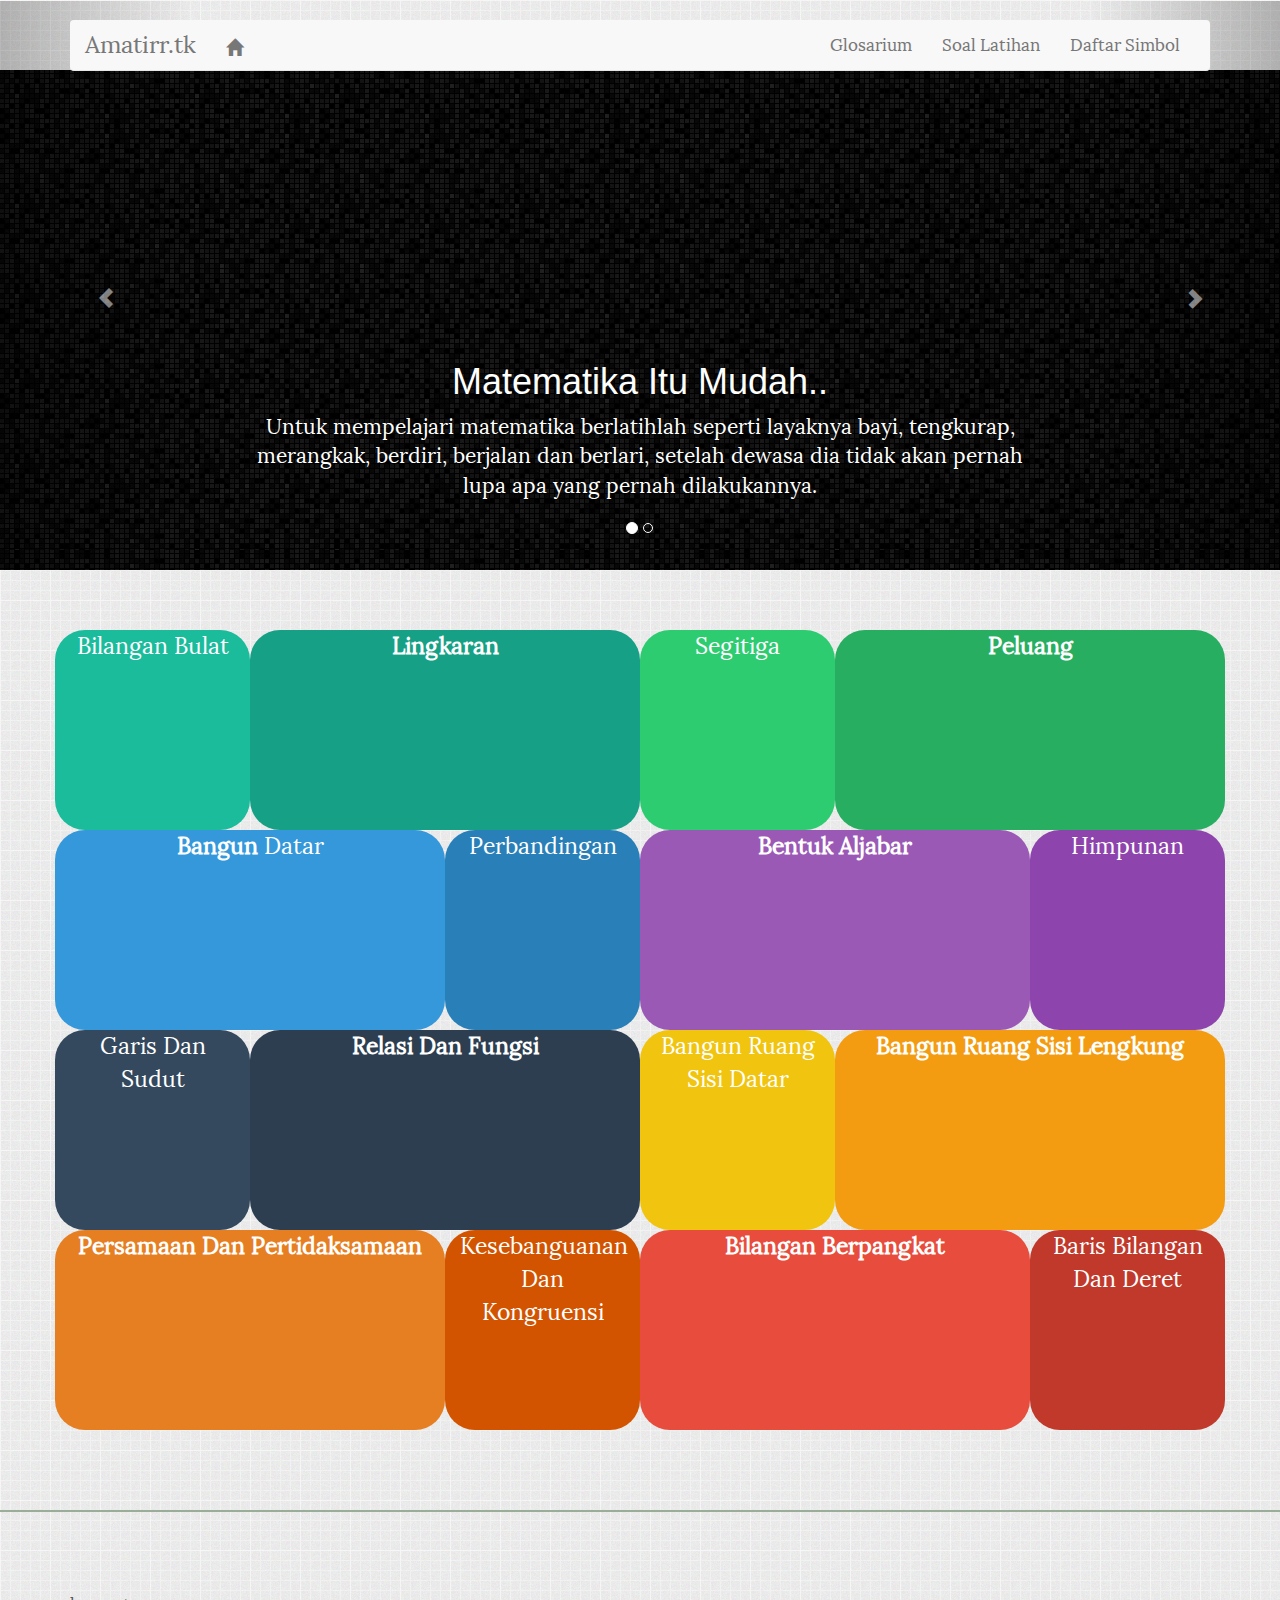
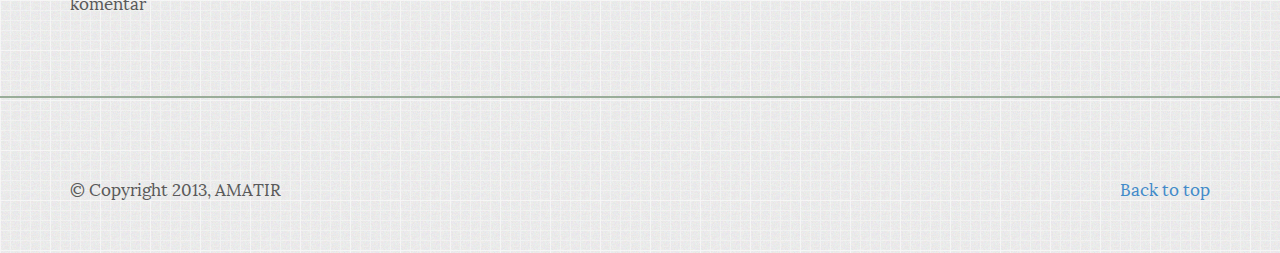
==== index.html @ fffa6df1 "soal lengkung" ====
<!DOCTYPE HTML>
<html lang="en-US">
<head>
	<meta charset="UTF-8">
	<meta name="viewport" content="width=device-width, initial-scale=1.0">
	<meta name="viewport" content="width=device-width, initial-scale=1.0, maximum-scale=1.0, user-scalable=no">
	<meta name="google-site-verification" content="YG-kagsf5psFolLyFMW1-LeqrYVRWM1gwbFWE7Mj1lM" />
	<title>Selamat Datang di Web Kami...</title>
	<link rel="stylesheet" href="css/bootstrap.css" />
	<link rel="stylesheet" href="css/font.css" />
	<link rel="stylesheet" href="css/style.css" />
	<link rel="stylesheet" href="css/carousel.css" />
	<link rel="stylesheet" href="css/ukuran.css" />
</head>
<body>
	<div class="navbar-wrapper">
      <div class="container">
        <div class="navbar navbar-default navbar-static-top">
          <div class="container">
            <div class="navbar-header">
              <button type="button" class="navbar-toggle" data-toggle="collapse" data-target=".navbar-collapse">
                <span class="icon-bar"></span>
                <span class="icon-bar"></span>
                <span class="icon-bar"></span>
              </button>
              <a class="navbar-brand" href="index.html">Amatirr.tk</a>
            </div>
            <div class="navbar-collapse collapse">
              <ul class="nav navbar-nav">
                <li><a href="index.html" class="glyphicon glyphicon-home"></a></li>
			  </ul>
			  <ul class="nav navbar-nav navbar-right">
				<li><a href="glosarium.html" id="glosarium">Glosarium</a></li>
				<li><a href="" id="soal">Soal Latihan</a></li>
				<li><a href="daftar-simbol.html" id="daftar">Daftar Simbol</a></li>
			  </ul>
            </div>
          </div>
        </div>
      </div>
    </div>
	
	<div id="myCarousel" class="carousel slide">
      <!-- Indicators -->
      <ol class="carousel-indicators">
        <li data-target="#myCarousel" data-slide-to="0" class="active"></li>
        <li data-target="#myCarousel" data-slide-to="1"></li>
      </ol>
      <div class="carousel-inner">
        <div class="item active">
          <div class="container">
            <div class="carousel-caption">
              <h1>Matematika Itu Mudah..</h1>
              <p>Untuk mempelajari matematika berlatihlah seperti layaknya bayi, tengkurap, merangkak, berdiri, berjalan dan berlari, setelah dewasa dia tidak akan pernah lupa apa yang pernah dilakukannya.</p>
            </div>
          </div>
        </div>
        <div class="item">
          <div class="container">
            <div class="carousel-caption">
              <h1>Tentang Kami..</h1>
              <p>Kami adalah seseorang yang bisa disebut sebagai pemuda yang rajin belajar dan selalu ingin mengetahui hal hal yang baru. :D</p>  
            </div>
          </div>
        </div>
      </div>
      <a class="left carousel-control" href="#myCarousel" data-slide="prev"><span class="glyphicon glyphicon-chevron-left"></span></a>
      <a class="right carousel-control" href="#myCarousel" data-slide="next"><span class="glyphicon glyphicon-chevron-right"></span></a>
    </div>
	
	<div class="container">
		<div class="row">
			<a class="fonta" data-toggle="modal" href="#onemodal"><div class="col-md-2 ukuran borderhov" id="satu"><p class="semb">Bilangan Bulat</p></div></a>
			
			<a class="fonta" href="" data-toggle="modal" data-target="#twomodal"><div class="col-md-4 ukuran borderhov" id="dua" class="borderhov"><p class="semb"><strong>Lingkaran</strong></p></div></a>
			<a class="fonta" href=""  data-toggle="modal" data-target="#threemodal"><div class="col-md-2 ukuran borderhov" id="tiga" class="borderhov"><p class="semb">Segitiga</p></div></a>
			<a class="fonta" href=""  data-toggle="modal" data-target="#fourmodal"><div class="col-md-4 ukuran borderhov" id="empat" class="borderhov"><p class="semb"><strong>Peluang</strong></p></div></a>
			<a class="fonta" href=""  data-toggle="modal" data-target="#fivemodal"><div class="col-md-4 ukuran borderhov" id="lima" class="borderhov"><p class="semb"><strong>Bangun</strong> Datar</p></div></a>
			<a class="fonta" href=""  data-toggle="modal" data-target="#sixmodal"><div class="col-md-2 ukuran borderhov" id="enam" class="borderhov"><p class="semb">Perbandingan</p></div></a>
			<a class="fonta" href=""  data-toggle="modal" data-target="#sevenmodal"><div class="col-md-4 ukuran borderhov" id="tujuh" class="borderhov"><p class="semb"><strong>Bentuk Aljabar</strong></p></div></a>
			<a class="fonta" href=""  data-toggle="modal" data-target="#eightmodal"><div class="col-md-2 ukuran borderhov" id="lapan" class="borderhov"><p class="semb">Himpunan</p></div></a>
			<a class="fonta" href=""  data-toggle="modal" data-target="#ninemodal"><div class="col-md-2 ukuran borderhov" id="sem" class="borderhov"><p class="semb">Garis Dan Sudut</p></div></a>
			<a class="fonta" href=""  data-toggle="modal" data-target="#tenmodal"><div class="col-md-4 ukuran borderhov" id="sep" class="borderhov"><p class="semb"><strong>Relasi Dan Fungsi</strong></p></div></a>
			<a class="fonta" href=""  data-toggle="modal" data-target="#elevenmodal"><div class="col-md-2 ukuran borderhov" id="sebelas" class="borderhov"><p class="semb">Bangun Ruang Sisi Datar</p></div></a>
			<a class="fonta" href=""  data-toggle="modal" data-target="#twelvemodal"><div class="col-md-4 ukuran borderhov" id="duabelas" class="borderhov"><p class="semb"><strong>Bangun Ruang Sisi Lengkung</strong></p></div></a>
			<a class="fonta" href=""  data-toggle="modal" data-target="#thirteenmodal"><div class="col-md-4 ukuran borderhov" id="tigabelas" class="borderhov"><p class="semb"><strong>Persamaan Dan Pertidaksamaan</strong></p></div></a>
			<a class="fonta" href=""  data-toggle="modal" data-target="#fourteenmodal"><div class="col-md-2 ukuran borderhov" id="empatbelas" class="borderhov"><p class="semb">Kesebanguanan Dan Kongruensi</p></div></a>
			<a class="fonta" href=""  data-toggle="modal" data-target="#fivteenmodal"><div class="col-md-4 ukuran borderhov" id="limabelas" class="borderhov"><p class="semb"><strong>Bilangan Berpangkat</strong></p></div></a>
			<a class="fonta" href=""  data-toggle="modal" data-target="#sixteenmodal"><div class="col-md-2 ukuran borderhov" id="enambelas" class="borderhov"><p class="semb">Baris Bilangan Dan Deret</p></div></a>
		</div>
	</div>
	<div class="container">
		<!-- Bilangan Bulat -->
		  <div class="modal fade in" id="onemodal">
			<div class="modal-dialog wide-modal">
			  <div class="modal-content">
				<div class="modal-header satu">
				  <button type="button" class="close" data-dismiss="modal" aria-hidden="true">&times;</button>
				  <h4 class="modal-title">Bilangan Bulat</h4>
				</div>
				<div class="modal-body">
					<div class="container">
					<div class="col-md-3 sidebar-offcanvas" id="sidebar" role="navigation">
					  <div class="well sidebar-nav">
						<ul class="nav">
						  <li><a href="#bulpos">Bilangan Positif & Negatif</a></li>
						  <li><a href="#banbul">Membandingkan & Mengurutkan Bilangan Bulat</a></li>
						  <li><a href="#opbilbul">Operasi Bilangan Bulat</a></li>
                          <li><a href="#operasihitung">Sifat Operasi Hitung Bilangan Bulat</a></li>
						  <li><a href="#soalbilbul">Soal Latihan</a></li>
						</ul>
					  </div><!--/.well -->
					  <a href="https://www.dropbox.com/s/ex2ocvtsnuq376j/MTK.%20KLS%207%20BAB%201.%20BILANGAN%20BULAT.pdf"><button class="punch">Download E-Book</button></a>
					</div>
					
					<div class="col-md-9">
						<div id="whywhy">
							<h2 id="bulpos">Bilangan Positif Dan Bilangan Negatif</h2>
							<br />
							<p>Garis bilangan himpunan bilangan bulat digambarkan
							seperti berikut.</p>
							<img src="pictmodul/mistar-bilangan.jpg" alt="kotak" style="width: 500px;" />
							<br />
							<h2 id="banbul">Membandingkan dan Mengurutkan Bilangan Bulat</h2>
							<p>Perhatikan 3 dan -3 pada garis bilangan berikut.</p>
							<img src="pictmodul/bilbuldua.png" alt="bi kedua" />
							<p>Berapa satuankah jarak dari 0 ke 3? Berapa
							satuankah jarak dari 0 ke -3? Dua bilangan
							disebut berlawananapabila berjarak sama dari
							0 pada garis bilangan, tetapi arahnya
							berlawanan. Bilangan apalagi yang saling
							berlawanan?</p>
							<p>Perhatikan 3 dan 5. Bilangan mana yang berjarak lebih
							panjang dari titik 0? Bilangan mana yang berjarak lebih pendek?
							Bilangan apalagi yang berjarak lebih pendek dari jarak 5?
							Bilangan apa yang berjarak lebih panjang dari jarak 3?
							Pada suatu garis bilangan, bilangan yang terletak di sebelah
							kiri selalu kurangdari bilangan yang terletak di sebelah kanannya.
							Karena 3 di sebelah kiri 5, 3 kurang dari 5, dilambangkan
							dengan 3 < 5. Atau, karena 5 di sebelah kanan 3, 5 lebih dari 3,
							dilambangkan 5 > 3.</p>
							<br />
							<div class="alert alert-info" style="color:#000";>
								<h4>Pada garis Bilangan</h4>
								<ol>
									<li>Semakin ke kanan, nilai bilangan semakin besar.</li>
									<li>Semakin ke kiri, nilai bilangan semakin kecil nilai.</li>
								</ol>
							</div>
							<br />
							<h2 id="opbilbul">Operasi pada Bilangan Bulat</h2>
							<h3>Penjumlahan</h3>
							<p>Misalkan, tim sepak bola kelasmu bulan lalu
							kemasukan 5 gol. Bulan ini karena kurang
							kerjasama, tim kelasmu juga kemasukan 3 gol.
							Suatu model yang disebut keping aljabar
							dapat digunakan untuk memperagakan situasi
							di atas.</p>
							<p>Misalkan satu keping yang berwarna biru
							mewa ki li - 1. Situasi diats dapat
							diperagakan sebagai berikut.</p>
							<img src="pictmodul/kotak.jpg" alt="kotak" />
							<p>&nbsp;&nbsp;&nbsp;&nbsp;&nbsp;&nbsp;&nbsp;&nbsp;-5&nbsp;&nbsp;&nbsp;&nbsp;&nbsp;&nbsp;&nbsp;&nbsp;&nbsp;&nbsp;&nbsp;+&nbsp;&nbsp;&nbsp;&nbsp;&nbsp;&nbsp;&nbsp;&nbsp;&nbsp;&nbsp;&nbsp;&nbsp;&nbsp;&nbsp;&nbsp;&nbsp;-3&nbsp;&nbsp;&nbsp;&nbsp;&nbsp;&nbsp;&nbsp;&nbsp;&nbsp;&nbsp;&nbsp;&nbsp;&nbsp;&nbsp;= &nbsp;&nbsp;&nbsp;&nbsp;&nbsp;8</p>
							<h3>Pengurangan</h3>
							<p>Di sebuah rumah makan terdapat dua buah lemari es.
							Lemari es pertama suhunya adalah 5<sup>0</sup>
							C, sedangkan lemari es
							kedua suhunya 2<sup>0</sup>
							C. Berapa derajatkah selisih suhu kedua
							lemari es?</p>
							<p>Model atau keping aljabar yang telah digunakan untuk
							penjumlahan digunakan juga untuk pengurangan.</p>
							<img src="pictmodul/bilkurang.jpg" alt="pengurangan" />
							<p>Jadi, 5 – 2 = 3. Artinya beda suhu kedua lemari es adalah
							3<sup>0</sup>
							C. Periksa 5 + (-2) menggunakan garis bilangan dan keping
							aljabar . Banding hasilnya dengan hasil dari 5 - 2.</p>
							<h3>Perkalian dan Pembagian</h3>
							<p>Misa l seor ang penyelam mutiara menyelam dengan
							kecepatan 2 m per detik menuju dasar laut selama 3 detik.
							Posisi penyelam tersebut dapat ditunjukkan dengan garis
							bilangan vertikal.</p>
							<p>&nbsp;&nbsp;&nbsp;&nbsp;&nbsp;&nbsp;a. Dimanakah posisi penyelam setelah 3 detik?</p>
							<p>&nbsp;&nbsp;&nbsp;&nbsp;&nbsp;&nbsp;b. Bilangan bulat manakah yang melambangkan posisi si
							penyelam?</p>
							<table class="table">
								<thead>
									<tr>
										<td class="inway">Perkalian
										bilangan
										bulat</td>
										<td class="dangerss">Hasil perkalian dua bilangan bulat <strong>bertanda sama</strong>
										adalah bilangan bulat positif.
										Hasil perkalian bilangan bulat <strong>berbeda tanda</strong>
										adalah
										bilangan bulat negatif.
										Hasil kali sembarang bilangan bulat dengan nol
										adalah nol.</td>
									</tr>
								</thead>
							</table>
							<table class="table">
								<thead>
									<tr>
										<td class="inform">Pembagian
										Bilangan
										Bulat</td>
										<td class="inway">Hasil perkalian dua bilangan bulat <strong>bertanda sama</strong>
										Hasil pembagian dua bilangan bulat <strong>bertanda sama</strong>
										adalah bertanda positif
										Hasil pembagian dua bilangan bulat <strong>berbeda tanda</strong>
										adalah bertanda negatif.td>
									</tr>
								</thead>
							</table>
                            <h2 id="operasihitung">Sifat Operasi Hitung Bilangan Bulat</h2>
                            <a href="http://www.blogger.com/blogger.g?blogID=7937344352095861785" name="Sifat_komutatif"></a> <span class="mw-headline"> <b>Sifat komutatif</b><br />  </span><br />
                            Sifat komutatif (pertukaran) pada penjumlahan dan perkalian.<br />
                            a + b = b + a<br />
                            a x b = b x a, berlaku untuk semua bilangan bulat 
                            <br />
                            <br />
                            Contoh:<br />
                            1) 2 + 4 = 4 + 2 = 6<br />
                            2) 3 + 5 = 5 + 3 = 8<br />
                            3) 4 x 2 = 2 x 4 = 8<br />
                            4) 3 x 2 = 2 x 3 = 6<br />
                            <br />
                            <a href="http://www.blogger.com/blogger.g?blogID=7937344352095861785" name="Sifat_asosiatif"></a> <span class="mw-headline"> <b>&nbsp;</b></span><br />
                            <span class="mw-headline"><b>Sifat asosiatif</b><br />  </span><br />
                            Sifat asosiatif (pengelompokan) pada penjumlahan dan perkalian.<br />
                            (a + b) + c = a + (b+c)<br />
                            (a x b) x c = a x (bxc), berlaku untuk semua bilangan bulat 
                            <br />
                            Contoh:<br />
                            1) (2+4) + 6 = 2 + (4+6) = 12<br />
                            2) (3+6) + 7 = 3 + (6+7) = 16<br />
                            3) (3x2) x 4 = 3 x (2x4) = 24<br />
                            4) (3x5) x 2 = 3 x (5x2) = 30<br />
                            <br />
                            <a href="http://www.blogger.com/blogger.g?blogID=7937344352095861785" name="Sifat_distributif_.28penyebaran.29"></a> <span class="mw-headline"> <b>&nbsp;</b></span><br />
                            <span class="mw-headline"><b>Sifat distributif (penyebaran)</b><br />  </span><br />
                            a x (b + c) = (a x b) + (a x c), yang berlaku untuk semua bilangan bulat. 
                            <br />
                            Contoh<br />
                            1) 4 x (5 + 2) = (4 x 5) + (4 x 2) = 28<br />
                            2) 5 x (7 + 3) = (5 x 7) + (5 x 3) = 50<br />
                            <br />
                            <a href="http://www.blogger.com/blogger.g?blogID=7937344352095861785" name="Operasi_Campuran"></a> <span class="mw-headline">&nbsp;</span><br />
                            <span class="mw-headline"><b>Operasi Campuran</b><br />  </span><br />
                            Aturan dalam mengerjakan operasi campuran adalah sebagai berikut.<br />
                            1 .Operasi dalam tanda kurung dikerjakan terlebih dahulu.<br />
                            2. Perkalian dan pembagian adalah setara, yang ditemui terlebih dahulu dikerjakan terlebih dahulu.<br />
                            3. Penjumlahan dan pengurangan adalah setara, yang ditemui terlebih dahulu dikerjakan terlebih dahulu.<br />
                            4. Perkalian atau pembagian dikerjakan lebih dahulu daripada penjumlahan atau<br />
                            &nbsp;&nbsp;&nbsp; pengurangan. 
                            <br />
                            <br />
                            Contoh<br />
                            1. a. 20 + 30 &#8211; 12 = 50 &#8211; 12 = 38<br />
                            &nbsp;&nbsp;&nbsp; b. 40 &#8211; 10 - 5 = 30 &#8211; 5 = 25<br />
                            &nbsp;&nbsp;&nbsp; c. 40 - (10 - 5) = 40 &#8211; 5 = 35&nbsp; 
                            <br />
                            <br />
                            2. a. 600&nbsp;: 2O&nbsp;: 5 = 30&nbsp;: 5 = 6 <br />
                            &nbsp;&nbsp;&nbsp; b. 600&nbsp;: (20&nbsp;: 5) = 600&nbsp;: 4 = 150<br />
                            &nbsp;&nbsp;&nbsp; c. 5 x 8&nbsp;: 4 = 40&nbsp;: 4 = 10 
                            <br />
                            <br />
                            3. a. 5 x (8 + 4) = 5 x 12 = 60<br />
                            &nbsp;&nbsp;&nbsp; b. 5 x 8 -4 = 40 &#8211; 4 = 36<br />
                            &nbsp;&nbsp;&nbsp; c. 5 x (8 &#8211; 4) = 5 x 4 = 20 
                            <br />
                            &nbsp; <br />
							<script language="javascript">
function hasil()
{
	var jlh=0;
	
	if(document.getElementById("a").checked==true){
	jlh++;}
	
	if(document.getElementById("b").checked==true){
	jlh++;}
	
	if(document.getElementById("c").checked==true){
	jlh++;}
	
	if(document.getElementById("d").checked==true){
	jlh++;}
	
	if(document.getElementById("e").checked==true){
	jlh++;}
	
	return document.chek.skor.value=jlh;
}	
</script>
<div class="soal">
						<form name="chek" method="post">
		<div>
			<h3 id="soalbilbul">Soal Latihan</h3>
			<pre>
			<h4>1. Hasil dari 128:(-8) = ...
	<input type="radio" name="satu" value="d" >14      </input> <input type="radio" name="satu" id="a">-14</input>
	<input type="radio" name="satu" value="b">12      </input> <input type="radio" name="satu" value="d">-12</input>
			
			<br>2. Hasil dari -72:(-6) = ...
	<input type="radio" name="dua" value="a">8      </input> <input type="radio" name="dua" value="c">-11</input>
	<input type="radio" name="dua" value="b">9      </input> <input type="radio" name="dua" id="b">12</input>
			
			<br>3. Tentukan Nilai m dari  m x (-7) = ...
	<input type="radio" name="tiga" value="a">12      </input> <input type="radio" name="tiga" value="c">-12</input>
	<input type="radio" name="tiga" value="b">13      </input> <input type="radio" name="tiga" id="c">-13</input>
			
			<br>4. jika a=3,b=-2, dan c=4
			<br>   Tentukan Nilai dari (b+c)/a = ...
	<input type="radio" name="empat" id="d">2/3      </input> <input type="radio" name="empat" value="c">1/2</input>
	<input type="radio" name="empat" value="b">4/3      </input> <input type="radio" name="empat" value="d">-2/3</input>
			
			<br>5. berdasarkan soal nomor 4
			<br>   Tentukan Nilai dari (b-c+a)/a = ...
	<input type="radio" name="lima" value="a">1       </input> <input type="radio" name="lima" value="c">2</input>
	<input type="radio" name="lima" id="e">-1      </input> <input type="radio" name="lima" value="d">-2</input>
			</h4>
			</pre>
			<input type="button" onClick="hasil()"  value="Check">  <input type="reset" value="reset">
			Score : <input type="text" disabled name="skor" size="3" >
		</div>
	</form>
						</div>
						
						</div>
						<div class="komen">
							<hr class="featurette-divider garis">
							<fb:comments-count href=http://amatirr.tk/#bilanganbulat></fb:comments-count> komentar 
							<div class="fb-comments" data-href="http://amatirr.tk/#bilanganbulat" data-width="650" data-numposts="10" data-colorscheme="light"></div>
							<hr class="featurette-divider garis">
						</div>
					</div>
				 </div>
				</div>
				<div class="modal-footer">
				  <a href="#" class="btn btn-danger" data-dismiss="modal">Close</a>
				</div>
			  </div><!-- /.modal-content -->
			</div><!-- /.modal-dialog -->
		  </div><!-- /.modal -->

		<!--Lingkaran-->
		  <div class="modal fade in" id="twomodal">
			<div class="modal-dialog wide-modal">
			  <div class="modal-content">
				<div class="modal-header dua">
				  <button type="button" class="close" data-dismiss="modal" aria-hidden="true">&times;</button>
				  <h4 class="modal-title">Lingkaran</h4>
				</div>
				<div class="modal-body">
				  <div class="container">
					<div class="col-md-3 sidebar-offcanvas" id="sidebar" role="navigation">
					  <div class="well sidebar-nav">
						<ul class="nav">
						  <li><a href="#unsurling">Unsur-unsur Lingkaran</a></li>
						  <li><a href="#kelling">Keliling Lingkaran</a></li>
						  <li><a href="#luasling">Luas Lingkaran</a></li>
							<li><a href="#soalling">Soal Latihan</a></li>
						</ul>
					  </div><!--/.well -->
					  <a href="https://www.dropbox.com/s/s9pqg4ml2j58fno/MTK.%20KLS%208%20BAB%206.%20LINGKARAN.pdf"><button class="punch">Download E-Book</button></a>
					</div>
					
					<div class="col-md-9">
						<div id="whywhy">
							<h2 id="unsurling">Unsur-unsur Lingakaran</h2>
							<table class="table">
								<tbody>
									<tr class="inform">
										<td><img src="pictmodul/lingk1.png" alt="lingkaran1" /></td>
										<td>Jika kamu
										berjalan searah putaran jarum jam dari titik
										A menelusuri lingkaran dan kembali ke titik
										A, maka panjang lintasan yang dilalui itu
										dinamakan <strong>keliling lingkaran (K).</strong></td>
									</tr>
									<tr class="inway">
										<td><img src="pictmodul/lingk2.png" alt="lingkaran2" /></td>
										<td><p><strong>Sudut
										pusat</strong> adalah sudut di dalam lingkaran yang
										titik sudutnya adalah titik pusat lingkaran.
										∠APB adalah sudut pusat lingkaran. Gambar
										lah sudut pusat yang lain. Ada berapa sudut
										pusat yang dapat kamu gambar?</p>
										<p>ABadalah <strong>tali busur lingkaran.</strong> Gambarlah
										tali busur yang lain. Ada berapa tali busur
										yang dapat kamu buat? Sebutkan dengan
										kata-katamu sendiri pengertian tali busur!</p>
										</td>
									</tr>
									<tr class="warn">
										<td><img src="pictmodul/lingk3.png" alt="" /></td>
										<td>Garis lengkung ADC disebut <strong>busur panjang</strong>
										atau <strong>busur besar</strong> dan ditulis ADC. Apakah
										ciri suatu busur panjang? Sedangkan garis
										lengkung ABC disebut <strong>busur pendek</strong> atau
										<strong>busur kecil</strong> dan ditulis ABC atau AC saja.
										Apakah ciri suatu busur pendek? Tulislah
										dua busur panjang dan dua busur pendek
										yang lain.
										Selanjutnya jika disebut <strong>busur</strong> AC maka yang
										dimaksud adalah busur pendek AC.</td>
									</tr>
									<tr class="dangerss">
										<td><img src="pictmodul/lingk4.png" alt="lingkaran4" /></td>
										<td>Jika ABdiameter lingkaran maka AB disebut
										busur setengah lingkaran. Ada berapa busur
										setengah lingkaran yang dapat kamu buat?
										Coba gambar busur setengah lingkaran yang
										lain.</td>
									</tr>
								</tbody>
							</table>
							<br /><br />
							<h2 id="kelling">Keliling Lingkaran</h2>
							<p style="border: 1px solid blue; padding: 10px;"><strong>Dengan kata-kata:</strong> Keliling sebuah lingkaran sama dengan &pi; dikalikan dengan diamter lingkaran atau 2&pi; dikalikan dengan jari-jari lingkaran. <br />
							<strong>Secara simbolik: </strong> Jika suatu lingkaran berjari-jari r, dan diamter lingkaran <em>d</em>, maka keliling lingkarn adalah: <strong>K = 2&pi;r = &pi;d</strong>
							</p>
							
							<h2 id="luasling">Luas Lingkaran</h2>
							<p style="border: 1px solid purple; padding: 10px;"><strong>Dengan kata-kata:</strong> Luas sebuah daerah lingkaran
							(yang seterusnya disebut luas lingkaran) sama dengan
							πdikalikan dengan kuadrat dari panjang jari-jari
							lingkaran itu.<br />
							<strong>Secara simbolik:</strong> Jika suatu lingkaran berjari-jari r,
							maka luas lingkaran itu, L = &pi;r<sup>2</sup></p>
								<script language="javascript">
function hasil1()
{
	var jlh=0;
	
	if(document.getElementById("14").checked==true){
	jlh++;}
	
	if(document.getElementById("132").checked==true){
	jlh++;}
	
	if(document.getElementById("154").checked==true){
	jlh++;}
	
	if(document.getElementById("77").checked==true){
	jlh++;}
	
	if(document.getElementById("44").checked==true){
	jlh++;}
	
	return document.chek1.skor1.value=jlh;
}
</script>
<form name="chek1" method="post">
		<div>
			<h3 id="soalling">Soal Latihan</h3>
			<pre>
			<h4>1. Panjang diameter lingkaran yang memiliki jari-jari 7 cm = .. cm
	<input type="radio" name="satu" value="d" >7        </input> <input type="radio" name="satu" id="14">14</input>
	<input type="radio" name="satu" value="b">21      </input> <input type="radio" name="satu" value="d">15</input>
			
			<br>2. tentukan keliling lingkaran yang memiliki r=21 = ... cm
	<input type="radio" name="dua" value="a">130      </input> <input type="radio" name="dua" value="c">108</input>
	<input type="radio" name="dua" value="b">120      </input> <input type="radio" name="dua" id="132">132</input>
			
			<br>3. Tentukan luas lingkaran jika r=7 = ...
	<input type="radio" name="tiga" value="a">151      </input> <input type="radio" name="tiga" value="c">152</input>
	<input type="radio" name="tiga" value="b">153      </input> <input type="radio" name="tiga" id="154">154</input>
			
			<br>4. tentukan luas setengah lingkaran yg memiliki diameter 14 cm = ...
	<input type="radio" name="empat" id="77">77        </input> <input type="radio" name="empat" value="c">28</input>
	<input type="radio" name="empat" value="b">154      </input> <input type="radio" name="empat" value="d">56</input>
			
			<br>5. jika luas lingkaran 154 cm, tentukan keliling lingkaran = ... cm
	<input type="radio" name="lima" value="a">22       </input> <input type="radio" name="lima" value="c">28</input>
	<input type="radio" name="lima" id="44">44       </input> <input type="radio" name="lima" value="d">35</input>
			</h4>
			</pre>
			<input type="button" onClick="hasil1()"  value="Check">  <input type="reset" value="reset">
			Score : <input type="text" disabled name="skor1" size="3">
		</div>
	</form>
						</div>
						<div class="komen">
							<hr class="featurette-divider garis">
							<fb:comments-count href=http://amatirr.tk/#lingkaran></fb:comments-count> komentar 
							<div class="fb-comments" data-href="http://amatirr.tk/#lingkaran" data-width="650" data-numposts="10" data-colorscheme="light"></div>
							<hr class="featurette-divider garis">
						</div>
					</div>
				 </div>
				</div>
				<div class="modal-footer">
				  <a href="#" class="btn btn-danger" data-dismiss="modal">Close</a>
				</div>
			  </div><!-- /.modal-content -->
			</div><!-- /.modal-dialog -->
		  </div><!-- /.modal -->
		  
		<!-- Segitiga -->
		  <div class="modal fade in" id="threemodal">
			<div class="modal-dialog wide-modal">
			  <div class="modal-content">
				<div class="modal-header tiga">
				  <button type="button" class="close" data-dismiss="modal" aria-hidden="true">&times;</button>
				  <h4 class="modal-title">Segitiga</h4>
				</div>
				<div class="modal-body">
				  <div class="container">
					<div class="col-md-3 sidebar-offcanvas" id="sidebar" role="navigation">
					  <div class="well sidebar-nav">
						<ul class="nav">
						  <li><a href="#">Apa itu Segitiga?</a></li>
						  <li><a href="#">Pengertian Segitiga</a></li>
						  <li><a href="#soalseg">Soal Latihan</a></li>
						</ul>
					  </div><!--/.well -->
					  <a href="https://www.dropbox.com/s/yxuthccnqbenuu9/MTK.%20KLS%207%20BAB%209.%20SEGI%20TIGA.pdf"><button class="punch">Download E-Book</button></a>
					</div>
					
					<div class="col-md-9">
						<div id="whywhy">
							<h2>Jenis-Jenis Segitiga</h2>
							<br />
							<div style="border:1px solid #000;border-radius: 5px;">
								<ul>
									<li>Segitiga yang ketiga ukuran sisinya sama panjang disebut <strong><em>Segitiga samasisi.</em></strong></li>
									<li>Segitiga yang dua ukuran sisinya sama panjang disebut <strong><em>segitiga samakaki</em></strong></li>
									<li>Segitiga yang panjang sisi-sisinya tidak sama panjang disebut <strong><em>segitiga sebarang</em></strong></li>
								</ul>
							</div>
							<br />
								<p>Example!</p>
								<img src="pictmodul/segitiga.png" alt="segitiga" />
							<h2>Sudut Luar dan Sudut dalam Suatu Segitiga</h2>
							<p>Pengertian sudut luar segitigaadalah sudut yang dibentuk
							oleh sisi segitiga dan perpanjangan sisi lainnya dalam segitiga
							tersebut. Coba pikirkan apakah yang dimaksud dengan sudut
							dalam suatu segitiga?</p>
							<img src="pictmodul/tigaluar.jpg" alt="segitiga luar dalam" style="width: 500px;" />
							
							<h2>Keliling dan Luas Daerah Segitiga</h2>
							<p>Untuk mencari keliling sebuah segitiga, kamu harus
							mengetahui terlebih dahulu panjang dari ketiga sisi segitiga
							tersebut karena keliling segitiga adalah jumlah panjang ketiga sisi
							yang membentuk segitiga.</p>
							<h2>Melukis Segitiga  Siku-siku</h2>
							<p>Untuk melukis segitiga siku-siku, kamu harus
							ingat sifat-sifat segitiga siku-siku, yaitu salah
							satu sudutnya adalah 90° dan dua sudut yang
							lain lancip. Untuk melukis segitiga siku-siku,
							kamu dapat menggunakan penggaris dan busur
							derajat.</p>
							<h4>Cek Pemahaman</h4>
							<p>Coba gambarlah PQR siku-siku di Q dengan PQ= 6 cm dan
							QR= 8 cm!</p>
							
							<h2>Melukis Garis Sumbu, Garis Bagi, Garis Tinggi, dan Garis Berat</h2>
							<div style="border: 1px solid green">
								<ul>
									<li>
										<p><strong>Garis tinggi</strong> pada suatu sisi dari suatu segitiga adalah garis yang ditarik 
										dari sebuah titik sudut segitiga dan tegaklurus sisi di 
										depannya.</p>
									</li>
									<li>
										<p><strong>Garis bagi suatu sudut dalam</strong>dari suatu segitiga adalah garis yang 
										ditarik dari titik sudut segitiga dan membagi sudut tersebut 
										menjadi dua sama besar. </p>
									</li>
									<li>
										<p><strong>Garis berat  </strong>pada suatu sisi dari suatu segitiga adalah garis yang 
										menghubungkan titik sudut dihadapan sisi itu dengan titik 
										tengah sisi itu.</p>
									</li>
									<li>
										<p><strong>Garis sumbu  </strong>pada suatu sisi dari suatu segitiga adalah garis yang tegak 
										lurus dan melalui titik tengah sisi tersebut. </p>
									</li>
								</ul>
							</div>
							<br />
							<div class="alert alert-info">
								<p>Contoh Penggambarannya!!</p>
							</div>
							<img src="pictmodul/gambarseg.jpg" alt="gambar segitiga" />
							<div class="alert alert-warning">
								<p>Langkah-langkah melukis (mengonstruksi) garis tinggi dari A
								(i), garis bagi dalam sudut B (ii), garis sumbu (iii), dan garis
								berat (iv) dalam gambar (i)–(iv) di di atas sebagai berikut:</p>
							</div>
							<ul style="border: 1px solid red">
								<li><b>Melukis (mengonstruksi) garis tinggi dari A.</b></li>
								<ol>
									<li>Dengan titik A sebagi pusat dan jari-jari lebih besar
										jarak dari A ke , gambar suatu busur yang di dua
										titik D dan E.</li>
									<li>Dengan D sebagai pusat dan jari-jari lebih dari DE,
									gambar suatu busur di bagian atas . Gunakan jari-jari
									yang sama dan E sebagai pusat, gambar busur lain
									yang memotong pada F.</li>
									<li>Gambar tegak lurus terhadap</li>
								</ol>
								<li><b>Melukis (mengonstruksi) garis bagi dalam sudut B.</b></li>
								<ol>
									<li>Untuk membagi sudut ABC, buat suatu busur yang
									memotong sisi-sisi sudut. Sebut titik potong itu D dan
									E.</li>
									<li>Dengan ujung jangka pada D dan dengan membuka
									jangka lebih dari DE, buat suatu busur di bagian dalam
									sudut itu. Ulangi prosedur ini dan usahakan setting sama
									tetapi dengan ujung jangka pada E. Label perpotongan
									dari busur itu titik F.</li>
									<li>Gambar . Maka membagi sudut ABC . Dengan cara
									yang sama, anda dapat melukis (mengonstruksi) garis
									bagi lainnya dalam suatu segitiga ABC.</li>
								</ol>
								<li><b>Melukis (mengonstruksi) 000g aris sumbu pada .</b></li>
								<ol>
									<li>Tempatkan ujung jangka pada B dan buat busur di
									bagian atas dan di bagian bawah .</li>
									<li> Usahakan jari-jari sama, tempatkan ujung jangka pada
									A dan buat busur di bagian atas dan bagian bawah</li>
									<li>Label titik potong busur D dan E. Hubungkan titik D
									dan E di mana? AB yang merupakan garis sumbu pada
									. Dengan cara yang sama, anda dapat melukis
									(mengonstruksi) garis sumbu lainnya dari segitiga ABC.</li>
								</ol>
								<li><b>Melukis (mengonstruksi) garis berat pada .</b></li>
								<ol>
									<li>Buka jangka sedemikian sehingga terbuka lebih dari
									setengah panjang .</li>
									<li>Tempatkan ujung jangka pada B dan buat busur di
									bagian atas dan di bagian bawah .</li>
									<li>Usahakan jari-jari sama, tempatkan ujung jangka pada
									C dan buat busur di bagian atas dan di bagian bawah.</li>
									<li>Label titik potong busur D dan E. Titik Q pada yang
									merupakan titik tengah .</li>
									<li>Hubungkan titik A dengan titik Q, diperoleh yang
									merupakan garis berat dari titik A ke dalam segitiga
									ABC. Dengan cara yang sama, anda dapat melukis
									(mengonstruksi) garis berat lainnya dari segitiga ABC.</li>
								</ol>
							</ul>
							<script language="javascript">
function hasil2()
{
	var jlh=0;
	
	if(document.getElementById("5").checked==true){
	jlh++;}
	
	if(document.getElementById("12").checked==true){
	jlh++;}
	
	if(document.getElementById("6").checked==true){
	jlh++;}
	
	if(document.getElementById("13").checked==true){
	jlh++;}
	
	if(document.getElementById("30").checked==true){
	jlh++;}
	
	return document.chek2.skor2.value=jlh;
}
</script>
							<form name="chek2" method="post">
		<div>
			<h3 id="soalseg">Soal Latihan</h3>
			<pre>
			<h4>1. berapakah panjang sisi miring segitiga jika kedua sisinya memiliki panjang 3cm dan 4cm = .... cm
	<input type="radio" name="satu" value="5" id="5" >5      </input> <input type="radio" name="satu">12</input>
	<input type="radio" name="satu" value="b"        >6      </input> <input type="radio" name="satu" value="d">13</input>
			
			<br>2. tentukan keliling sigitiga phytagoras, jika sisi miring=5cm dan alas 3cm = ... cm
	<input type="radio" name="dua" value="a"         >13      </input> <input type="radio" name="dua" value="c">10</input>
	<input type="radio" name="dua" value="12" id="12">12      </input> <input type="radio" name="dua">22</input>
			
			<br>3. tentukan luas segitiga ABC dik, a=4cm, c=5cm dimana C merupakan sisi miring = ... cm
	<input type="radio" name="tiga" value="a">5      </input> <input type="radio" name="tiga" value="c">7</input>
	<input type="radio" name="tiga" id="6"   >6      </input> <input type="radio" name="tiga" value="8">8</input>
			
			<br>4. berapa sisi mirimg (r) sigitiga ABC dimana a=5,t=12 = ...cm
	<input type="radio" name="empat" value="ff">16        </input> <input type="radio" name="empat" value="c">14</input>
	<input type="radio" name="empat" value="b" >15        </input> <input type="radio" name="empat" id="13">13</input>
			
			<br>5. berdasarkan soal no 4, tentukan luas segitiga ABC = ... cm
	<input type="radio" name="lima" value="a" >22       </input> <input type="radio" name="lima" id="30">30</input>
	<input type="radio" name="lima" value="dd">44       </input> <input type="radio" name="lima" value="d">31</input>
			</h4>
			</pre>
			<input type="button" onClick="hasil2()"  value="Check">  <input type="reset" value="reset">
			Score : <input type="text" disabled name="skor2" size="3" >
		</div>
	</form>
						</div>
					
						<div class="komen">
							<hr class="featurette-divider garis">
							<fb:comments-count href=http://amatirr.tk/#segitiga></fb:comments-count> komentar 
							<div class="fb-comments" data-href="http://amatirr.tk/#segitiga" data-width="650" data-numposts="10" data-colorscheme="light"></div>
							<hr class="featurette-divider garis">
						</div>
					</div>
				 </div>
				</div>
				<div class="modal-footer">
				  <a href="#" class="btn btn-danger" data-dismiss="modal">Close</a>
				</div>
			  </div><!-- /.modal-content -->
			</div><!-- /.modal-dialog -->
		  </div><!-- /.modal -->
		  
	   <!-- Peluang -->
		  <div class="modal fade in" id="fourmodal">
			<div class="modal-dialog wide-modal">
			  <div class="modal-content">
				<div class="modal-header empat">
				  <button type="button" class="close" data-dismiss="modal" aria-hidden="true">&times;</button>
				  <h4 class="modal-title">Peluang</h4>
				</div>
				<div class="modal-body">
				  <div class="container">
					<div class="col-md-3 sidebar-offcanvas" id="sidebar" role="navigation">
					  <div class="well sidebar-nav">
						<ul class="nav">
						  <li><a href="#statistik">Percobaan Statistika, Titik Sampel, Ruang Sampel, dan Kejadian</a></li>
						  <li><a href="#contohpel">Contoh Peluang</a></li>
						  <li><a href="#peltik">Peluang dengan Tiap Titik Sampel Berkesempatan Sama untuk Terjadi</a></li>
						  <li><a href="#soalpel">Soal Latihan</a></li>
						</ul>
					  </div><!--/.well -->
					  <button class="punch">Download E-Book</button>
					</div>
					
					<div class="col-md-9">
						<div id="whywhy">
							<h2 id="statistik">Percobaan Statistika, Titik Sampel, Ruang Sampel, dan Kejadian</h2>
							<p>Apakah di sekolahmu pernah
							diadakan pertandingan olah raga?
							Seringkali sebelum pertandingan
							olah raga seperti: sepak bola, bola
							basket, dan bola voli, dilakukan
							undian untuk menentukan posisi
							awal tim tersebut berada .
							Undian dilakukan menggunakan mata uang
							logam, biasanya wasit memanggil kapten kedua
							ti m dan memint a kedua nya un tuk me mil ih
							angka atau gambar. Se la nj ut nya wa si t
							melambungkan mata uang tersebut dan setelah
							uang jatuh di tangan wasit dilihat, apa yang
							muncul. Bila yang muncul angka, maka salah
							s atu ti m di mint a me nentukan te mpat atau
							menendang duluan sesuai perjanjian awal yang
							disepakati.</p>
							<p>Demikian juga sebaliknya apabila yang muncul
							gambar, akan dilakukan perjanjian sesuai yang
							disepakati sebelumnya
							Cara seperti di atas tersebut merupakan salah
							satu contoh <strong><em>percobaan statistika.</em></strong></p>
							<br />
							<p>Dapatkah kalian menceritakan tentang contoh
							lain dari percobaan statistika?
							Pada percobaan pelemparan sebuah mata uang
							logam di atas, hasil yang dapat terjadi adalah
							muncul angka (A) atau gambar (G). Selanjutnya
							apabila semua hasil percobaan yang mungkin
							terjadi dihimpun dalam suatu himpunan;</p>
							<p>yaitu S, maka himpunan tersebut dapat dituliskan S = { A,
							G}. Himpunan S ini biasa disebut dengan <strong>ruang sampel</strong>,
							sedangkan anggota-anggota himpunan yaitu A dan G biasa
							disebut sebagai <strong>titik-titik sampel.</strong> Peristiwa munculnya angka
							atau gambar pada percobaan pengetosan mata uang disebut
							dengan <strong>kejadian.</strong></p>
							
							<table class="table">
								<thead>
									<tr>
										<td class="inway">Ruang Sampel & Titik Sampel</td>
										<td class="inform"><strong>Ruang Sampel</strong>: Himpunan semua hasil percobaan yang mungkin terjadi
										<p><strong>Titik Sampel:</strong> Anggota ruang sampel</p>
										</td>
									</tr>
								</thead>
							</table>
							<table class="table">
								<thead>
									<tr>
										<td class="dangerss">Kejadian</td>
										<td class="warn"><strong>Kejadian : </strong> Himpunan bagian dari ruang sampel</td>
									</tr>
								</thead>
							</table>
							<br />
							<h2 id="contohpel">Contoh Peluang</h2>
							<img src="pictmodul/peluang.jpg" alt="contoh peluang" style="width: 600px"/><br />
							<img src="pictmodul/peluang2.jpg" alt="contoh peluang dua" style="width: 600px" />
							<p>Terdapat 10 lintasan yang berbeda, atau hasil, untuk memilih
							kendaran pada contoh di atas. Daripada mencacah semua hasil
							yang mungkin, kita sebenarnya dapat menghitung jumlah hasil
							yang terjadi dengan melakukan pengamatan sederhana dari
							diagram pohon. Terdapat lima warna (lima cabang utama) dan
							dua tipe transmisi (dua cabang sekunder untuk masing-masing
							cabang utama) atau 10 = 5x2 kombinasi yang berbeda. Cara
							perhitungan ini menyarankan pada kita terhadap sifat berikut.</p>
							<table class="table">
								<thead>
									<tr>
										<td class="warn">Sifat Perhitungan Dasar</td>
										<td class="dangerss">Jika suatu kejadian A dapat terjadi dalam
										pcara, dan untuk masing-masing p cara
										tersebut, kejadian B dapat terjadi dalam r
										cara, maka kejadian A dan B dapat terjadi,
										secara berkelanjutan dalam (pxr) cara.</td>
									</tr>
								</thead>
							</table>
							<br />
							<h2 id="peltik">Peluang dengan Tiap Titik Sampel Berkesempatan Sama untuk Terjadi</h2>
							<p>Pada percobaan pengambilan satu kartu remi dari setumpuk kartu, terdapat 4 jenis kartu, wajik, hati, sekop, dan kalver dan 13 kartu (2 ,3, 4, 5, 6, 7, 8, 9, 10, jack, queen, king, dan as). Dalam percobaan pengambilan satu kartu akan diperoleh total 52 hasil yang dapat terjadi sebagai berikut.</p>
							<img src="pictmodul/remipeluang.jpg" alt="peluang kartu remi" />
							<p>Baik percobaan maupun kejadian di atas, akan memberikan ruang sampel dan ruangn kejadian yang sama. Oleh karena itum kita dapat dihitung.</p>
							<ul>
								<li>P(Kartu wajik) = 13/52</li>
								<li>P(Kartu bergambar orang) = 12/52</li>
								<li>P(Kartu wajik bergambar orang) = 3/52</li>
							</ul>
							<p><strong>Secara Umum</strong></p>
							<p>Misalkan suatu percobaan dengan setiap hasil memiliki
							kesempatan sama untuk terjadi,dengan ruang sampel S dan
							A adalah suatu kejadian pada percobaan tersebut, maka
							peluang A terjadi dapat dinyatakan oleh pernyataan berikut</p>
							
							<table class="table">
								<thead>
									<tr>
										<td class="inway">Peluang suatu Kejadian</td>
										<td class="warn"><strong>Istilah : </strong> Rasio antara cacah anggota kejadian dengan cacah anggota sampel
										<p><strong>Simbol : </strong> Misal cacah anggota kejadian A adalah <i>n</i>(A) dan cacah anggota ruang sampel S adalah <i>n</i>(S). Peluang kejadian A, P(A) adalah P(A) = n(A)/n(S)</p>
										</td>
									</tr>
								</thead>
							</table>
							 <script language="javascript">
function hasil3()
{
	var jlh=0;
	
	if(document.getElementById("1/6").checked==true){
	jlh++;}
	
	if(document.getElementById("1/2").checked==true){
	jlh++;}
	
	if(document.getElementById("1/12").checked==true){
	jlh++;}
	
	if(document.getElementById("1/3").checked==true){
	jlh++;}
	
	if(document.getElementById("7/36").checked==true){
	jlh++;}
	
	return document.chek3.skor3.value=jlh;
}
</script>
<form name="chek3" method="post">
		<div>
			<h3 id="soalpel">Soal Latihan</h3>
			<pre>
			<h4>1. pada pelemparan sebuah dadu, tentukan peluang munculnya mata dadu 3 = ...
	<input type="radio" name="satu" value="5"  >1/2      </input> <input type="radio" name="satu">1/5</input>
	<input type="radio" name="satu" value="b"  >1/3      </input> <input type="radio" name="satu" id="1/6">1/6</input>
			
			<br>2. pada pelemparan sebuah dadu, tentukan peluang munculnya mata dadu prima = ...
	<input type="radio" name="dua" value="a"          >1/13      </input> <input type="radio" name="dua" value="c">1</input>
	<input type="radio" name="dua" value="12" id="1/2">1/2        </input> <input type="radio" name="dua" value="ff">3/4</input>
			
			<br>3. dua buah dadu dilempar secara bersamaan, maka tentukan peluang munculnya mata dadu yg berjumlah 10
	<input type="radio" name="tigaa" value="a"   >1/13      </input> <input type="radio" name="tigaa" value="c">1</input>
	<input type="radio" name="tigaa" id="1/12"   >1/12      </input> <input type="radio" name="tigaa" value="8">3/4</input>
			
			<br>4. dua buah dadu dilempar secara bersamaan, maka tentukan peluang munculnya mata dadu 4
	<input type="radio" name="tiga" value="a"   >1         </input> <input type="radio" name="tiga" id="1/3">1/3</input>
	<input type="radio" name="tiga" value="ss"   >1/2      </input> <input type="radio" name="tiga" value="8">1/4</input>
			
			<br>5. berdasarkan soal no 4, tentukan peluang munculnya mata dadu yg berjumlah 4 dan 5
	<input type="radio" name="lima" value="a" >1/12       </input> <input type="radio" name="lima" id="7/36">7/36</input>
	<input type="radio" name="lima" value="dd">1/36       </input> <input type="radio" name="lima" value="d">1</input>
			</h4>
			</pre>
			<input type="button" onClick="hasil3()"  value="Check">  <input type="reset" value="reset">
			Score : <input type="text" disabled name="skor3" size="3" >
		</div>
	</form>
						</div>
					
						<div class="komen">
							<hr class="featurette-divider garis">
							<fb:comments-count href=http://amatirr.tk/#peluang></fb:comments-count> komentar 
							<div class="fb-comments" data-href="http://amatirr.tk/#peluang" data-width="650" data-numposts="10" data-colorscheme="light"></div>
							<hr class="featurette-divider garis">
						</div>
					</div>
				 </div>
				</div>
				<div class="modal-footer">
				  <a href="#" class="btn btn-danger" data-dismiss="modal">Close</a>
				</div>
			  </div><!-- /.modal-content -->
			</div><!-- /.modal-dialog -->
		  </div><!-- /.modal -->
		  
	  <!-- Bangun Datar -->
		  <div class="modal fade in" id="fivemodal">
			<div class="modal-dialog wide-modal">
			  <div class="modal-content">
				<div class="modal-header lima">
				  <button type="button" class="close" data-dismiss="modal" aria-hidden="true">&times;</button>
				  <h4 class="modal-title">Bangun Datar</h4>
				</div>
				<div class="modal-body">
				  <div class="container">
					<div class="col-md-3 sidebar-offcanvas" id="sidebar" role="navigation">
					  <div class="well sidebar-nav">
						<ul class="nav">
						  <li><a href="#">Apa itu bangun datar ?</a></li>
						  <li><a href="#">Pengertian Bangun datar</a></li>
						  <li><a href="#soalbangundatar">Latihan Soal</a></li>
						</ul>
					  </div><!--/.well -->
					  <a href="https://www.dropbox.com/s/g9ir44kwuqrnjuy/MTK.%20KLS%209%20BAB%204.%20PELUANG.pdf"><button class="punch">Download E-Book</button></a>
					</div>
					
					<div class="col-md-9">
						<div id="whywhy">
 <script language="javascript">
function hasil8()
{
	var jlh=0;
	
	if(document.getElementById("24 dan 20").checked==true){
	jlh++;}
	
	if(document.getElementById("160 m").checked==true){
	jlh++;}
	
	if(document.getElementById("9 dan 6 meter").checked==true){
	jlh++;}
	
	if(document.getElementById("36 dan 24").checked==true){
	jlh++;}
	
	if(document.getElementById("1600").checked==true){
	jlh++;}
	
	return document.chek8.skor.value=jlh;
}
</script>				
						
	<form name="chek8" method="post">
		<div>
			<h3 id="soalbangundatar">Soal Latihan</h3>
			<pre>
			<h4>1. jika persegi panjang ABCD memiliki panjang dan lebar 4 cm dan 6 cm, tentukan L dan K ....
	<input type="radio" name="satu" id="24 dan 20"  >  24 dan 20       </input> <input type="radio" name="satu"> 50 dan 20 </input>
	<input type="radio" name="satu" value="b"       >  20 dan 10       </input> <input type="radio" name="satu"> 24 dan 22 </input>
			
			<br>2. Pak Subur memiliki sebidang kebun berbentuk persegipanjang dengan luas 2 hektar.
	Jika lebar kebun adalah 125 m, tentukan panjang kebun pak Subur tersebut!
	<input type="radio" name="dua" value="a" id="160 m">  160 m        </input> <input type="radio" name="dua" value="c" >  130 m</input>
	<input type="radio" name="dua" value="12"          >  128 m        </input> <input type="radio" name="dua" value="ff">  150 m</input>
			
			<br>3. Selembar kain bentuk persegipanjang memiliki ukuran perbandingan panjang dan lebar
	adalah 3 : 2. Jika luas penampang kain adalah 54 m2 tentukan panjang dan lebar kain tersebut!
	<input type="radio" name="tigaa" value="a"            > 8 dan 6 meter       </input> <input type="radio" name="tigaa" value="c" > 8 dan 9 meter</input>
	<input type="radio" name="tigaa"   id="9 dan 6 meter" > 9 dan 6 meter       </input> <input type="radio" name="tigaa" value="8" > 6 dan 8 meter</input>
			
			<br>4. Sebuah persegi memiliki sisi sepanjang 6 cm. Tentukan luas dan keliling persegi tersebut!
	<input type="radio" name="empat" value="a"   > 36 dan 20 cm </input>			<input type="radio" name="empat" value="a" id="36 dan 24"  > 36 dan 24 cm </input>
	<input type="radio" name="empat" value="a"   > 30 dan 20 cm </input>			<input type="radio" name="empat" value="a"   > 30 dan 24 cm </input>
			<br>5. Lukisan berbentuk persegi panjang berukuran 40 cm x 50 cm dipasang pada bingkai 
	berbentuk persegi dengan panjang sisi 60 cm!
	Tentukan luas daerah yang tidak tertutup gambar .... cm2
	<input type="radio" name="lima" value="a"   > 1300 </input>			<input type="radio" name="lima" value="a" > 1500 </input>
	<input type="radio" name="lima" value="a"   > 1400 </input>			<input type="radio" name="lima" value="a" id="1600"  > 1600 </input>
			</h4>
			</pre>
			<input type="button" onClick="hasil8()"  value="Check">  <input type="reset" value="reset">
			Score : <input type="text" disabled name="skor" size="3" >
		</div>
	</form>					             
						</div>
						<div class="komen">
							<hr class="featurette-divider garis">
							<fb:comments-count href=http://amatirr.tk/#bangundatar></fb:comments-count> komentar 
							<div class="fb-comments" data-href="http://amatirr.tk/#bangundatar" data-width="650" data-numposts="10" data-colorscheme="light"></div>
							<hr class="featurette-divider garis">
						</div>
					</div>
				 </div>
				</div>
				<div class="modal-footer">
				  <a href="#" class="btn btn-danger" data-dismiss="modal">Close</a>
				</div>
			  </div><!-- /.modal-content -->
			</div><!-- /.modal-dialog -->
		  </div><!-- /.modal -->
		  
	  <!--Perbandingan -->
		  <div class="modal fade in" id="sixmodal">
			<div class="modal-dialog wide-modal">
			  <div class="modal-content">
				<div class="modal-header enam">
				  <button type="button" class="close" data-dismiss="modal" aria-hidden="true">&times;</button>
				  <h4 class="modal-title">Perbandingan</h4>
				</div>
				<div class="modal-body">
				  <div class="container">
					<div class="col-md-3 sidebar-offcanvas" id="sidebar" role="navigation">
					  <div class="well sidebar-nav">
						<ul class="nav">
						  <li><a href="#artiperbandingan">Arti Perbandingan</a></li>
						  <li><a href="#skala">Skala</a></li>
						  <li><a href="#skalabanding">Skala sebagai suatu perbandingan</a></li>
						  <li><a href="#bandingnilai">Perbandingan Senilai</a></li>
						  <li><a href="#contohsoalper">Contoh Soal</a></li>
						  <li><a href="#perbaliknilai">Perbandingan berbalik nilai</a></li>
						  <li><a href="#soalbanding">Latihan Soal</a></li>
						</ul>
					  </div><!--/.well -->
					  <a href="https://www.dropbox.com/s/eyyer5lrzkpz4wt/MTK.%20KLS%207%20BAB%205.%20Perbandingan.pdf"><button class="punch">Download E-Book</button></a>
					</div>
					
					<div class="col-md-9">
						<div id="whywhy">
						<h2 id="artiperbandingan">Arti Perbandingan</h2>
                            <p>Perbandingan merupakan suatu hal yang sangat penting dalam matematika, demikian juga dalam kehidupan sehari-hari kita pun tidak lepas dari perbandingan.<br />
                            Sebagai ilustrasi perhatikan contoh berikut :<br />
                            a. Usia Ayah 45 tahun dan usia ibu 40 tahun, sedangkan usia Ali 15 tahun serta usia Ani 10 tahun.</p>
                            <p><img class="aligncenter size-full wp-image-60" src="http://belajar0k3.files.wordpress.com/2011/04/hal2.jpg?w=640" alt=""   /><br />Perbandingan usia ayah dan ibu = 45 tahun : 40 tahun = 45 : 40 = 9 : 8<br />
                            Perbandingan Usia Ali dan Ani = 15 tahun : 10 tahun = 15 : 10 = 3 : 2<br />
                            Perbandingan usia Ayah dan Ali = 45 tahun : 15 tahun = 45 : 15 = 3 : 1</p>
                            <p>b. Tinggi badan Dewa 160 cm, tinggi badan Dewi, 120 cm dan tinggi badan Gita 60 cm</p>
                            <p><img class="aligncenter size-full wp-image-61" src="http://belajar0k3.files.wordpress.com/2011/04/hal3.jpg?w=640" alt=""   /><br />Perbandingan tinggi badan Dewa dan Dewi = 160 cm:120 cm = 160:120 = 4:3<br />
                            Perbandingan tinggi badan Dewi dan Gita = 120 cm:60 cm = 120:60 = 2:1<br />
                            Perbandingan tinggi badan Dewa dan Gita = 160 cm:60 cm = 160:60 = 8:3</p>
                            <p>Dari contoh tersebut dapat diketahui bahwa untuk membandingkan dua buah besaran perlu diperhatikan :</p>
                            <p>a. Bandingkan besaran yang satu dengan yang lain<br />
                            b. Samakan satuannya<br />
                            c. Sederhanakan bentuk perbandingannya</p>
                            <p>Dari uraian dan contoh masalah di atas dapat diperoleh arti perbandingan sebagai berikut :</p>
                            <p>a. Perbandingan antara a dan b ditulis dalam bentuk sederhana <a href="http://belajar0k3.files.wordpress.com/2011/04/t_4.jpg"><img class="size-full wp-image-62 alignnone" src="http://belajar0k3.files.wordpress.com/2011/04/t_4.jpg?w=640" alt=""   /></a> atau a : b, dengan a dan b merupakan bilangan asli, dan b <a href="http://belajar0k3.files.wordpress.com/2011/04/t_4b.jpg"><img class="alignnone size-full wp-image-63" src="http://belajar0k3.files.wordpress.com/2011/04/t_4b.jpg?w=640" alt=""   /></a> 0.<br />
                            b. Kedua satuan yang dibandingkan harus sama.<br />
                            c. Perbandingan dalam bentuk sederhana atinya antara a dan b sudah tidak mempunyai faktor persekutuan, kecuali 1.</p>
                        <h2 id="skala">Skala</h2>
                            <p>Istilah skala sering kita jumpai kalau kita membuka peta/atlas.<br />
                            <img class="aligncenter size-full wp-image-64" src="http://belajar0k3.files.wordpress.com/2011/04/hal5.jpg?w=640" alt=""   /><br />
                            Jika pada peta tertulis skala 1 : 5.000.000, berarti :<br />
                            1 cm pada peta mewakili 5.000.000 cm jarak yang sebenarnya, atau<br />
                            1 cm pada peta mewakili 50.000 m jarak yang sebenarnya, atau<br />
                            1 cm pada peta mewakili 50 km jarak yang sebenarnya<br />
                            Skala adalah perbandingan ukuran pada gambar (cm) dengan ukuran sebenarnya (cm) Tampak bahwa <strong>skala menggunakan satuan cm </strong>untuk dua besaran yang dibandingkan Perlu diingat bahwa : 1 km = 1.000 m = 100.000 cm.<br />
                            Contoh berikut menjelaskan bagaimana kita menggunakan skala pada sebuah peta.</p>
                            <p>a. Pada sebuah peta jarak tempat A dan B adalah 3 cm, padahal jarak A dan B sebenarnya 450 km.<br />
                            Tentukan skala yang dipergunakan pada peta tersebut !</p>
                            <p>Jawab :<br />
                            Skala = Ukuran pada peta : Ukuran yang sebenarnya<br />
                            = 3 cm : 450 km<br />
                            = 3 cm : 45.000.000 cm (pada skala harus menggunakan satuan cm)<br />
                            = 3 : 45.000.000<br />
                            = 1 : 15.000.000</p>
                            <p>b. Pada sebuah peta jarak kota A ke kota B adalah 8 cm. Jika skala peta itu adalah 1 : 500.000, maka berapakah jarak sebenarnya kedua kota tersebut ?</p>
                            <p>Jawab :<br />
                            Skala 1 = 500.000 berarti 1 cm pada peta mewakili jarak 500.000 cm jarak sesungguhnya, atau 1 cm pada peta mewakili jarak 5 km jarak sesungguhnya.</p>
                            <p>c. Sebuah peta menggunakan skala 1 : 25.000.000 . Jika jarak dua tempat sebenarnya 300 km, berapakah jarak kedua tempat itu pada peta ?</p>
                            <p>Jawab :<br />
                            Skala 1 : 25.000.000<br />
                            Artinya 1 cm pada peta mewakili 25.000.000 cm jarak sesungguhnya, atau 1 cm pada peta mewakili 250 km jarak sesungguhnya.<br />
                            Jadi jarak kedua tempat itu pada peta adalah 300 : 250 = 1,2 cm</p>
                            <p>Nah kalian sudah mempelajari perbandingan, skala dan penggunaannya, mudah bukan ?</p>
                        <h2 id="skalabanding">Skala Sebagai Suatu Perbandingan</h2>
                            <p>Sekarang coba bandingkan ketiga ukuran pas foto berikut :<br />
                            <img class="aligncenter size-full wp-image-65" src="http://belajar0k3.files.wordpress.com/2011/04/hal8.jpg?w=640" alt=""   /><br />Apakah pas foto 2 cm x 3 cm sebanding dengan pas foto 3 cm x 4 cm ?<br />
                            <img class="alignnone size-full wp-image-68" src="http://belajar0k3.files.wordpress.com/2011/04/t_8a1.jpg?w=640" alt=""   />, ternyata pernyatannya salah, jadi tidak sebanding<br />
                            Sekarang bandingkan pas foto 2 cm x 3 cm dengan pas foto 4 cm x 6 cm !<br />
                            <img class="alignnone size-full wp-image-67" src="http://belajar0k3.files.wordpress.com/2011/04/t_8b.jpg?w=640" alt=""   />, ternyata pernyatannya benar, jadi sebanding</p>
                            <p>Contoh perbandingan di atas akan kita pergunakan untuk menentukan ukuran suatu benda dengan model/benda tiruan/maketnya.</p>
                            <p>a. Sebuah model pesawat terbang panjang badannya 18 cm, lebar sayapnya 12 cm. Jika lebar sayap pesawat sesungguhnya 8 m, berapakah panjang badan pesawat sesungguhnya?</p>
                            <p>Jawab:<br />
                            <img class="alignnone size-full wp-image-70" src="http://belajar0k3.files.wordpress.com/2011/04/t_9.jpg?w=640" alt=""   /><br />
                            <img class="alignnone size-full wp-image-71" src="http://belajar0k3.files.wordpress.com/2011/04/hal9.jpg?w=640" alt=""   /><br />
                            Jadi panjang badan pesawat sesungguhnya adalah 12 meter.</p>
                            <p>b. Sebuah gedung bertingkat tampak dari depan lebarnya 20 meter dan tingginya 60 meter. Jika tinggi gedung pada model adalah 12 cm, berapakah lebar gedung pada model ?</p>
                            <p>Jawab :<br />
                            <img class="alignnone size-full wp-image-72" src="http://belajar0k3.files.wordpress.com/2011/04/t_10.jpg?w=640" alt=""   /><img class="alignnone size-full wp-image-73" src="http://belajar0k3.files.wordpress.com/2011/04/hal10.jpg?w=640" alt=""   /><br />
                            Jadi lebar gedung pada model adalah 4 cm.</p>
                        <h2 id="bandingnilai">Perbandingan Senilai</h2>
                            <p>Perbandingan senilai berkaitan dengan perbandingan dua buah besaran, di mana jika besaran yang satu berubah naik/turun, maka besaran yang lain juga berunah naik/turun.<br />
                            Contoh masalah yang berkaitan dengan perbandingan senilai adalah :</p>
                            <ul>
                            <li>Jumlah barang yang dibeli dengan harga yang harus di bayar</li>
                            <li>Jumlah konsumsi bahan bakar dan jarak yang ditempuh</li>
                            <li>Jumlah kaleng cat dan luas permukaan yang bisa di cat</li>
                            <li>dan lain-lain</li>
                            </ul>
                            <p>Cara menyelesaikan masalah perbandingan senilai adalah dengan :<br />
                            a. <strong>Menentukan nilai satuan</strong><br />
                            Dilakukan dengan menentukan nilai satuan dari besaran yang dibandingkan, baru kemudian dikalikan dengan besaran yang ditanyakan.<br />
                            b. <strong>Menuliskan perbandingan senilai</strong><br />
                            Dilakukan dengan perbandingan langsung antara dua keadaan atau lebih</p>
                            <p>Misalkan diketahui dua besaran A dan B<br />
                            <img class="alignnone size-full wp-image-76" src="http://belajar0k3.files.wordpress.com/2011/04/t_12a.jpg?w=640" alt=""   /><br />
                            Karena berlaku perbandingan senilai maka :<br />
                            <img class="alignnone size-full wp-image-77" src="http://belajar0k3.files.wordpress.com/2011/04/t_12b.jpg?w=640" alt=""   /></p>
                            <p>Berdasarkan hubungan tersebut diperoleh :<br />
                            <img class="alignnone size-full wp-image-78" src="http://belajar0k3.files.wordpress.com/2011/04/t_12c.jpg?w=640" alt=""   /><br />
                        <h2 id="contohsoalper">Contoh Soal</h2>
                            <p>1. Sebuah kendaraan dapat menempuh jarak 24 km dengan mengkonsumsi bensin 2 liter. Berapa liter bensin yang diperlukan untuk menempuh jarak 60 km ?</p>
                            <p>Jawab :<br />
                            <strong>Cara 1 :</strong><br />
                            2 liter bensin dapat menempuh jarak 24 km<br />
                            1 liter bensin dapat menempuh jarak 12 km<br />
                            Jadi untuk menempuh jarak 60 km diperlukan bensin sebanyak 60 : 12 = 5 liter.</p>
                            <p><strong>Cara 2 :</strong><br />
                            Di buat tabel sebagai berikut :<br />
                            <img class="alignnone size-full wp-image-79" src="http://belajar0k3.files.wordpress.com/2011/04/t_13.jpg?w=640" alt=""   /><br />
                            Perhitungan dilakukan dengan :<br />
                            <img class="alignnone size-full wp-image-80" src="http://belajar0k3.files.wordpress.com/2011/04/t_14.jpg?w=640" alt=""   /><br />
                            Jadi untuk menempuh jarak 60 km diperlukan bensin sebanyak 60 : 12 = 5 liter.</p>
                            <p>2. 1 lusin baju dibeli dengan harga Rp 480.000,00. Berapakah harga 15 buah baju yang sama ?</p>
                            <p>Jawab :<br />
                            <strong>Cara 1 :</strong><br />
                            1 lusin baju harganya Rp 480.000,00<br />
                            1 buah baju harganya Rp 480.000,00 : 12 = Rp 40.000,00<br />
                            Jadi harga 15 buah baju adalah 15 x Rp 40.000,00 = Rp 600.000,00</p>
                            <p><strong>Cara 2 :</strong><br />
                            Dibuat tabel sebagai berikut :<br />
                            <img class="alignnone size-full wp-image-81" src="http://belajar0k3.files.wordpress.com/2011/04/t_15.jpg?w=640" alt=""   /><br />
                            Perhitungan dilakukan dengan :<br />
                            <img class="alignnone size-full wp-image-82" src="http://belajar0k3.files.wordpress.com/2011/04/t_15b.jpg?w=640" alt=""   /><br />
                            Jadi harga 15 buah baju adalah 15 x Rp 40.000,00 = Rp 600.000,00</p>
                            <p>Nah materi perbandingan senilai sudah kalian pelajari, bahkan ada 2 cara menjawab soal, silahkan dipilih alternatif mana yang kalian anggap mudah, tentunya tidak sulit bukan ?</p>
                        <h2 id="perbaliknilai">Perbandingan Berbalik Nilai</h2>
                            <p>Perbandingan berbalik nilai berkaitan dengan membandingkan dua buah keadaan di mana jika besaran yang satu bertambah/berkurang maka besaran yang lain berkurang/bertambah.<br />
                            Masalah yang berkaitan dengan perbandingan berbalik nilai antara lain :</p>
                            <ul>
                            <li>Banyaknya pekerja dengan waktu yang diperlukan untuk menyelesaikan pekerjaan (untuk pekerjaan yang sama)</li>
                            <li>Kecepatan dengan waktu tempuh (untuk jarak yang sama)</li>
                            <li>Banyaknya ternak dan waktu untuk menghabiskan makanan tersebut (untuk jumlah makanan ternak yang sama)</li>
                            <li>Dan sebagainya</li>
                            </ul>
                            <p>Misalkan diketahui dua besaran A dan B<br />
                            <img class="alignnone size-full wp-image-83" src="http://belajar0k3.files.wordpress.com/2011/04/t_17a.jpg?w=640" alt=""   /><br />
                            Karena berlaku perbandingan berbalik nilai maka :<br />
                            <img class="alignnone size-full wp-image-84" src="http://belajar0k3.files.wordpress.com/2011/04/t_17b.jpg?w=640" alt=""   /></p>
                            <p>Berdasarkan hubungan tersebut diperoleh :<br />
                            <img class="alignnone size-full wp-image-85" src="http://belajar0k3.files.wordpress.com/2011/04/t_17c.jpg?w=640" alt=""   /></p>
                            <p><strong>Contoh Soal:</strong></p>
                            <p>1. Suatu pekerjaan akan selesai dalam waktu 42 hari jika dikerjakan oleh 12 orang. Berapa lama pekerjaan yang sama akan selesai jika dikerjakan oleh 14 orang ?</p>
                            <p>Jawab :<br />
                            Dibuat tabel sebagai berikut :<br />
                            <img class="alignnone size-full wp-image-86" src="http://belajar0k3.files.wordpress.com/2011/04/t_18a.jpg?w=640" alt=""   /><br />
                            Perhitungan perbandingan berbalik nilai dilakukan dengan membalik Salah satu ruas:<br />
                            <img class="alignnone size-full wp-image-87" src="http://belajar0k3.files.wordpress.com/2011/04/t_18b.jpg?w=640" alt=""   /><br />
                            Jadi jika pekerjaan tersebut dikerjakan oleh 14 pekerja akan selesai dalam waktu 36 hari.</p>
                            <p>2. Jarak kota A ke kota B sama dengan jarak kota B ke kota C. Jika AB dapat ditempuh dengan kecepatan 40 km/jam selama 10 jam, berapakah kecepatan yang harus ditambahkan jika jarak BC akan ditempuh selama 8 jam ?</p>
                            <p>Jawab :<br />
                            Dibuat tabel sebagai berikut :<br />
                            <img class="alignnone size-full wp-image-88" src="http://belajar0k3.files.wordpress.com/2011/04/t_19a.jpg?w=640" alt=""   /><br />
                            Perhitungan perbandingan berbalik nilai dilakukan dengan membalik salah satu ruas:<br />
                            <img class="alignnone size-full wp-image-89" src="http://belajar0k3.files.wordpress.com/2011/04/t_19b.jpg?w=640" alt=""   /><br />
                            Kecepatan yang harus ditambahkan adalah 50 – 40 = 10 km/jam.</p>
							<script language="javascript">
function hasil5()
{
	var jlh=0;
	
	if(document.getElementById("11,2").checked==true){
	jlh++;}
	
	if(document.getElementById("1:3.000.000").checked==true){
	jlh++;}
	
	if(document.getElementById("60").checked==true){
	jlh++;}
	
	if(document.getElementById("40 and 16").checked==true){
	jlh++;}
	
	if(document.getElementById("63").checked==true){
	jlh++;}
	
	return document.chek5.skor3.value=jlh;
}
</script>							
<form name="chek5" method="post">
		<div>
			<h3 id="soalbanding">Soal Latihan</h3>
			<pre>
			<h4>1. Jarak kota Samarinda dan Tarakan di propinsi Kaltim adalah
    672 km. Tentukan jarak kedua kota tersebut pada peta berskala
    1 : 6.000.000. = ...
	<input type="radio" name="satu" value="5" id="11,2" > 11,2       </input> <input type="radio" name="satu"> 13</input>
	<input type="radio" name="satu" value="b"  > 11,5       </input> <input type="radio" name="satu" > 13,5</input>
			
			<br>2. Jarak antara Samarinda dan Sangkulirang dalam suatu peta
       adalah 6 cm. Jarak sebenarnya kedua kota itu adalah 180 km.
    Tentukan skala peta tersebut. = ...
	<input type="radio" name="dua" value="a"          > 1:5.000.000        </input> <input type="radio" name="dua" value="c" id="1:3.000.000">1:3.000.000</input>
	<input type="radio" name="dua" value="12"         > 1:4.000.000        </input> <input type="radio" name="dua" value="ff">1:2.000.000</input>
			
			<br>3. Dua orang siswa dapat membawa 15 buah buku. Berapa buah
    buku yang dapat dibawa 8 orang siswa = .. buah
	<input type="radio" name="tigaa" value="a"   >50 buah      </input> <input type="radio" name="tigaa" value="c">70 buah</input>
	<input type="radio" name="tigaa" id="60"     >60 buah      </input> <input type="radio" name="tigaa" value="8">80 buah</input>
			
			<br>4. Perbadingan umur ayah dan Andi adalah 5:2. Jika jumlah umur mereka
    adalah 56 tahun,berapakah umur mereka masing-masing?
	<input type="radio" name="tiga" value="a" id="40 and 16"  >ayah 40 dan andi 16 tahun         </input> <input type="radio" name="tiga">ayah 39 dan andi 15 tahun</input>
	<input type="radio" name="tiga" value="ss"   >ayah 37 dan andi 18 tahun         </input> <input type="radio" name="tiga" value="8">ayah 38 dan andi 17 tahun</input>
			
			<br>5. Perbadingan umur nenek dan Ibu adalah 7:4. Jika selisih umur mereka
    adalah 27 tahun, maka tentukan umur nenek = ...tahun
	<input type="radio" name="lima" value="a" >65       </input> <input type="radio" name="lima" id="63">63</input>
	<input type="radio" name="lima" value="dd">64       </input> <input type="radio" name="lima" value="d">66</input>
			</h4>
			</pre>
			<input type="button" onClick="hasil5()"  value="Check">  <input type="reset" value="reset">
			Score : <input type="text" disabled name="skor3" size="3" >
		</div>
	</form>
						</div>
						
						<div class="komen">
							<hr class="featurette-divider garis">
							<fb:comments-count href=http://amatirr.tk/#perbandingan></fb:comments-count> komentar 
							<div class="fb-comments" data-href="http://amatirr.tk/#perbandingan" data-width="650" data-numposts="10" data-colorscheme="light"></div>
							<hr class="featurette-divider garis">
						</div>
					</div>
				 </div>
				</div>
				<div class="modal-footer">
				  <a href="#" class="btn btn-danger" data-dismiss="modal">Close</a>
				</div>
			  </div><!-- /.modal-content -->
			</div><!-- /.modal-dialog -->
		  </div><!-- /.modal -->
		  
	  <!-- Bentuk Aljabar -->
		  <div class="modal fade in" id="sevenmodal">
			<div class="modal-dialog wide-modal">
			  <div class="modal-content">
				<div class="modal-header tujuh">
				  <button type="button" class="close" data-dismiss="modal" aria-hidden="true">&times;</button>
				  <h4 class="modal-title">Bentuk Aljabar</h4>
				</div>
				<div class="modal-body">
				  <div class="container">
					<div class="col-md-3 sidebar-offcanvas" id="sidebar" role="navigation">
					  <div class="well sidebar-nav">
						<ul class="nav">
						  <li><a href="#koefisien">Pengertian Aljabar</a></li>
						  <li><a href="#variabel">Pengertian Variabel</a></li>
						  <li><a href="#konstanta">Pengertian Konstanta</a></li>
						  <li><a href="#koefisien">Pengertian Koefisien</a></li>
						  <li><a href="#suku">Suku</a></li>
						  <li><a href="#soalaljabar">Latihan Soal</a></li>
						</ul>
					  </div><!--/.well -->
					   <a href="https://www.dropbox.com/s/kph6xcwzh7q2m8l/MTK.%20KLS%208%20BAB%201.%20FAKTORISASI%20SUKU%20ALJABAR.pdf"><button class="punch">Download E-Book</button></a>
					</div>
					
					<div class="col-md-9">
						<div id="whywhy">
                            <h2 id="Aljabar">Pengertian Aljabar</h2>
                                <br />
                                Perhatikan ilustrasi berikut :<br />
                                <br />
                                <font face="Times New Roman"><i><font size="3">Bonar dan Cut Mimi membeli alat-alat tulis di koperasi sekolah. Mereka membeli 5 buku tulis, 2 pensil, dan 3 bolpoin. <br />
                                Jika buku tulis dinyatakan dengan x, pensil dengan y, dan bolpoin dengan z, maka Bonar dan Cut Mimi membeli 5x + 2y + 3z.</font></i></font><br />
                                <br />
                                Selanjutnya, bentuk-bentuk <font color="SeaGreen"><b>5x + 2y + 3z, 2x2, 4xy2, 5x2 – 1, dan (x – 1) (x + 3)</b></font> disebut <i>bentuk-bentuk aljabar</i>. <br />
                                Sebelum mempelajari faktorisasi suku aljabar, marilah kita ingat kembali istilah-istilah yang terdapat pada bentuk aljabar.<br />
                                <br />
                            <h2 id="variabel">Pengertian Variabel</h2>
                                <br />
                                <b><i><font color="Purple">Variabel </font></i></b>adalah lambang pengganti suatu bilangan yang belum diketahui nilainya dengan jelas. Variabel disebut juga peubah. Variabel biasanya dilambangkan dengan huruf kecil a, b, c, ... z.<br />
                                <br />
                                Contoh :<br />
                                <br />
                                Tulislah setiap kalimat berikut dengan menggunakan variabel sebagai pengganti bilangan yang belum diketahui nilainya<ol style="list-style-type: lower-alpha"><li>Jumlah dua bilangan ganjil berurutan adalah 20.</li>
                                <li>Suatu bilangan jika dikalikan 5 kemudian dikurangi 3, hasilnya adalah 12.</li>
                                </ol>Jawab :<ol style="list-style-type: lower-alpha"><li>Misalkan bilangan tersebut x dan x + 2, berarti x + x + 2 = 20.</li>
                                <li>Misalkan bilangan tersebut x, berarti 5x – 3 = 12.</li>
                                </ol><br />
                            <h2 id="konstanta">Konstanta</h2>
                                <br />
                                <b><font color="DarkOrchid">Konstanta </font></b>adalah Suku dari suatu bentuk aljabar yang berupa bilangan dan tidak memuat variabel.<br />
                                <br />
                                Contoh :<br />
                                <br />
                                Tentukan Konstanta dari bentuk aljabar berikut ini <br />
                                a.  <img src="http://www.codecogs.com/eq.latex?{2x}^{2}%20+%203xy%20+%207x%20-%20y%20-%208" border="0" alt="" /><br />
                                <br />
                                b.  <img src="http://www.codecogs.com/eq.latex?3%20-%20{4x}^{2}%20-%20x" border="0" alt="" /><br />
                                <br />
                                Penyelesaian / Jawab :<ol style="list-style-type: lower-alpha"><li>Konstanta adalah suku yang tidak memuat variabel, sehingga konstanta dari <b>2x2 + 3xy + 7x – y – 8, <font color="Purple">adalah –8</font></b>.</li>
                                <li>Konstanta dari <b>3 – 4x2 – x,<font color="Purple"> adalah 3</font></b>.</li>
                                </ol><br />
                                <br />
                            <h2 id="koefisien">Koefisien</h2>
                                <br />
                                Koefisien pada bentuk aljabar adalah <b><i>faktor konstanta dari suatu suku pada bentuk aljabar</i></b>.<br />
                                <br />
                                Contoh :<br />
                                <br />
                                Tentukan koefisien x pada bentuk aljabar berikut :<ol style="list-style-type: lower-alpha"><li>5x2y + 3x</li>
                                <li>2x2 + 6x – 3</li>
                                </ol>Penyelesaian / Jawab :<ol style="list-style-type: lower-alpha"><li>Koefisien x dari 5x2y + 3x adalah 3.</li>
                                <li>Koefisien x dari 2x2 + 6x – 3 adalah 6</li>
                                </ol><br />
                                <br />
                            <h2 id="suku">Suku</h2>
                                <br />
                                <b><font color="Purple">Suku</font></b> adalah variabel beserta koefisiennya atau konstanta pada bentuk aljabar yang dipisahkan oleh operasi jumlah atau selisih.<ol style="list-style-type: lower-alpha"><li><b><i>Suku satu</i></b> adalah bentuk aljabar yang tidak dihubungkan oleh operasi jumlah atau selisih.  <i>Contoh : 3x, 4a2, –2ab, ...</i></li>
                                <li><b><i>Suku dua</i></b> adalah bentuk aljabar yang dihubungkan oleh satu operasi jumlah atau selisih. <i>Contoh : a2 + 2, x + 2y, 3x2 – 5x, ...</i></li>
                                <li><b><i>Suku tiga</i></b> adalah bentuk aljabar yang dihubungkan oleh dua operasi jumlah atau selisih. <i>Contoh: 3x2 + 4x – 5, 2x + 2y – xy, ...</i></li>
                                </ol><br />
                                Bentuk aljabar yang mempunyai lebih dari dua suku disebut suku banyak atau <b><font color="Purple">POLINOM</font></b>
								<script language="javascript">
function hasil6()
{
	var jlh=0;
	
	if(document.getElementById("5b(a + 2)").checked==true){
	jlh++;}
	
	if(document.getElementById("5(2p + q)(2p – q)").checked==true){
	jlh++;}
	
	if(document.getElementById("(x + 4)(2x + 3)").checked==true){
	jlh++;}
	
	if(document.getElementById("(x + 4)(x + 3)").checked==true){
	jlh++;}
	
	if(document.getElementById("(x + 1)(5x − 2)").checked==true){
	jlh++;}
	
	return document.chek6.skor3.value=jlh;
}
</script>
	
	<form name="chek6" method="post">
		<div>
			<h3 id="soalaljabar">Soal Latihan</h3>
			<pre>
			<h4>1. Faktorkan bentuk aljabar dari  5ab + 10b :
	<input type="radio" name="satu" id="5b(a + 2)"  > 5b(a + 2)      </input> <input type="radio" name="satu"> 5a(b + 2)</input>
	<input type="radio" name="satu" value="b"  > 2b(a + 5)      </input> <input type="radio" name="satu" id="1/6"> 2a(b + 5)</input>
			
			<br>2. Faktorkan bentuk aljabar dari d. 20p2 – 5q2 :
	<input type="radio" name="dua" value="a"          > 5(2q + p)(2p – q)        </input> <input type="radio" name="dua" value="c"> 5(2p + q)(2q – p)</input>
	<input type="radio" name="dua" value="12" id="5(2p + q)(2p – q)"> 5(2p + q)(2p – q)        </input> <input type="radio" name="dua" value="ff"> 5(2q + q)(2p – p)</input>
			
			<br>3. Faktorkan bentuk aljabar dari 2x2 + 11x + 12 
	<input type="radio" name="tigaa" value="a"   >(x + 4)(2x - 3)      </input> <input type="radio" name="tigaa" value="c" id="(x + 4)(2x + 3)">(x + 4)(2x + 3)</input>
	<input type="radio" name="tigaa"    >(x - 4)(2x - 3)       </input> <input type="radio" name="tigaa" value="8">(x - 4)(2x + 3)</input>
			
			<br>4. Faktorkan bentuk aljabar dari x2 + 7x + 12
	<input type="radio" name="tiga" value="a" id="(x + 4)(x + 3)"   > (x + 4)(x + 3)         </input> <input type="radio" name="tiga"> (x + 4)(x - 3)</input>
	<input type="radio" name="tiga" value="ss"   > (x - 4)(x - 3)           </input> <input type="radio" name="tiga" value="8"> (x - 4)(x + 3)</input>
			
			<br>5. Faktorkan bentuk kuadrat dari 5x2 + 3x − 2 
	<input type="radio" name="lima" value="a" >(x + 1)(5x + 2)       </input> <input type="radio" name="lima" id="7/36">(x - 1)(5x + 2)</input>
	<input type="radio" name="lima" value="dd">(x - 1)(5x − 2)        </input> <input type="radio" name="lima" value="d" id="(x + 1)(5x − 2)">(x + 1)(5x − 2)</input>
			</h4>
			</pre>
			<input type="button" onClick="hasil6()"  value="Check">  <input type="reset" value="reset">
			Score : <input type="text" disabled name="skor3" size="3" >
		</div>
	</form>					                     	           
						</div>
						                     	           
						
						<div class="komen">
							<hr class="featurette-divider garis">
							<fb:comments-count href=http://amatirr.tk/#aljabar></fb:comments-count> komentar 
							<div class="fb-comments" data-href="http://amatirr.tk/#aljabar" data-width="650" data-numposts="10" data-colorscheme="light"></div>
							<hr class="featurette-divider garis">
						</div>
					</div>
				 </div>
				</div>
				<div class="modal-footer">
				  <a href="#" class="btn btn-danger" data-dismiss="modal">Close</a>
				</div>
			  </div><!-- /.modal-content -->
			</div><!-- /.modal-dialog -->
		  </div><!-- /.modal -->
		  
	  <!-- Himpunan -->
		  <div class="modal fade in" id="eightmodal">
			<div class="modal-dialog wide-modal">
			  <div class="modal-content">
				<div class="modal-header lapan">
				  <button type="button" class="close" data-dismiss="modal" aria-hidden="true">&times;</button>
				  <h4 class="modal-title">Himpunan</h4>
				</div>
				<div class="modal-body">
				  <div class="container">
					<div class="col-md-3 sidebar-offcanvas" id="sidebar" role="navigation">
					  <div class="well sidebar-nav">
						<ul class="nav">
                          <li><a href="#pengertianhimp">Pengertian Himpunan</a></li>  
                          <li><a href="#notasihimp">Notasi Himpunan</a></li>  
						  <li><a href="#himp">Menyatakn Himpunan</a></li>
						  <li><a href="#hbt">Himpunan Berhingga & Tak Hingga</a></li>
						  <li><a href="#soalhimpunan">Soal Latihan</a></li>
						</ul>
					  </div><!--/.well -->
					  <a href="https://www.dropbox.com/s/xd9q8lc60fef8hf/MTK.%20KLS%207%20BAB%206.%20HIMPUNAN.pdf"><button class="punch">Download E-Book</button></a>
					</div>
					
					<div class="col-md-9">
						<div id="whywhy">
                            <h2 id="pengertianhimp">Pengertian Himpunan</h2>
                                <br />
                                <b>Himpunan</b> adalah <blockquote>kumpulan benda atau objek yang dapat didefinisikan dengan jelas, sehingga dengan tepat dapat diketahui objek yang termasuk himpunan dan yang tidak termasuk dalam himpunan tersebut.</blockquote>Sekarang perhatkan contoh berikut ini :<br />
                                <br />
                                a.  Kumpulan Lukisan indah<br />
                                b.  Kumpulan wanita cantik Indonesia<br />
                                <br />
                                Kumpulan lukisan indah tidak dapat disebut himpunan, karena lukisan indah menurut seseorang belum tentu indah menurut orang lain. Dengan kata lain, kumpulan lukisan indah tidak dapat didefinisikan dengan jelas.<br />
                                <br />
                                Demikian halnya dengan kumpulan wanita cantik di Indonesia. Wanita cantik menurut seseorang belum tentu cantik menurut orang lain. Jadi, kumpulan wanita cantik bukan termasuk himpunan.<br />
                                <br />
                                <br />
                            <h2 id="notasihimp">Notasi Himpunan</h2>
                                <br />
                                Suatu himpunan biasanya diberi nama atau dilambangkan dengan huruf besar (kapital) A, B, C, ..., Z. Adapun benda atau objek yang termasuk dalam himpunan tersebut ditulis dengan menggunakan pasangan kurung kurawal {...}.<br />
                                <br />
                                Setiap benda atau objek yang berada dalam suatu himpunan disebut anggota atau elemen dari himpunan itu dan dinotasikan dengan <img src="http://www.codecogs.com/eq.latex?\in" border="0" alt="" />. Adapun benda atau objek yang tidak termasuk dalam suatu himpunan dikatakan bukan anggota himpunan dan dinotasikan dengan <img src="http://indonesiaindonesia.com/attachments/download/15530d1312524027-himpunan-bagian.gif" border="0" alt="" /><br />
                                <br />
                                Contoh Soal :<br />
                                <br />
                                Nyatakan himpunan berikut dengan memberikan tanda kurung kurawal :<br />
                                <br />
                                1.   A  adalah himpunan bilangan cacah kurang dari 6<br />
                                2.   P  adalah himpunan huruf-huruf vokal<br />
                                3.   Q  adalah himpunan tiga binatang buas<br />
                                <br />
                                Jawab :<br />
                                <br />
                                A adalah himpunan bilangan cacah kurang dari 6.<br />
                                Anggota himpunan bilangan cacah kurang dari 6 adalah 0, 1, 2, 3, 4, 5.<br />
                                Jadi, A = {0, 1, 2, 3, 4, 5}.<br />
                                <br />
                                P adalah himpunan huruf-huruf vokal.<br />
                                Anggota himpunan huruf-huruf vokal adalah a, e, i, o, dan u, sehingga ditulis <br />
                                P = {a, e, i, o, u}.<br />
                                <br />
                                Q adalah himpunan tiga binatang buas.<br />
                                Anggota himpunan binatang buas antara lain harimau, singa, dan serigala.<br />
                                Jadi, Q = {harimau, singa, serigala}.<br />
                                <br />
                                Banyak anggota suatu himpunan dinyatakan dengan n. Jika A = {0, 1, 2, 3, 4, 5} maka n(A) = banyak anggota himpunan A = 6. Banyaknya anggota himpunan A dinyatakan dengan n(A).<br />
                                <br />
                                Dalam matematika, beberapa huruf besar digunakan sebagai lambang himpunan bilangan tertentu, di antaranya sebagai berikut :<br />
                                <br />
                                <table border="1"><tr><td width="75;" align="center">Huruf A</td><td>Lambang himpunan bilangan asli. A = {1, 2, 3, 4, ... }</td></tr><tr><td align="center">Huruf B</td><td>Lambang himpunan bilangan bulat. B = {..., –3, –2, –1, 0, 1, 2, 3, ...}</td></tr><tr><td align="center">Huruf C</td><td>Lambang himpunan bilangan cacah. C = {0, 1, 2, 3, ... }</td></tr><tr><td align="center">Huruf L</td><td>Lambang bilangan ganjil. L = {1, 3, 5, 7, 9, 11, 13, ...}</td></tr><tr><td align="center">Huruf N</td><td>Lambang bilangan genap. N = { 12, 14, 20, 24, ...}</td></tr><tr><td align="center">Huruf Q</td><td>Lambang bilangan rasional</td></tr></table><br />
                                <br />
     
                               

							<h2 id="himp">Menyatakan Himpunan</h2>
							<h3>Cara Menyatakan Himpunan</h3>
							<p>Cara menyatakan himpunan seperti di atas
							disebut cara menyatakan himpunan dengan
							kata-kata.
							Jika kita mempunyai P = {bilangan prima ku-rang dari 10}, maka kita dapat menyebutkan
							masing-masing anggota dari P, yaitu 2, 3, 5, 7.
							Jika semua anggota himpunan P tersebut
							disajikan di antara dua kurung kurawal dan dua
							anggota yang berdekatan dipisahkan oleh tanda
							“,” maka diperoleh: {2, 3, 5, 7}</p>
							<p>Cara tersebut disebut <strong>cara menyatakan himpunan dengan cara
							mendaftar.</strong></p>
							<p>jadi : </p>
							<p>P = Himpunan bilangan prima kurang dari 10 dapat ditulis menjadi: </p>
							<p>P = {2,3,5,7}
							<p>Beberapa contoh himpunan yang dinyatakan dengan cara
							mendaftar adalah:</p>
							<p>K = {1,3,5,7,9}</p>
							<p>L = {Januari, Juni, Juli}</p>
							<p>M = {1,2,3,4,...,100}</p>
							<p>N = {7,14,21,28,...</p>
							 <br />
                                Suatu himpunan dapat dinyatakan dengan tiga cara sebagai berikut :<br />
                                <br />
                                a.   Dengan kata-kata<blockquote>Dengan cara menyebutkan semua syarat / sifat keanggotaannya.<br />
                                Contoh : <br />
                                P adalah himpunan bilangan prima antara 10 dan 40<br />
                                di tulis P = { bilangan prima antara 10 dan 40}<br />
                                </blockquote>b.   Dengan notasi pembentuk himpunan<blockquote>Sama seperti menyatakan himpunan dengan kata-kata, pada cara ini disebutkan semua syarat/sifat keanggotannya. Namun, anggota himpunan dinyatakan dengan suatu peubah. Peubah yang biasa digunakan adalah x atau y.<br />
                                Contoh : <br />
                                P : {bilangan prima antara 10 dan 40}.<br />
                                Dengan notasi pembentuk himpunan, ditulis<br />
                                P = {10 &lt; x &lt; 40, x <img src="http://www.codecogs.com/eq.latex?\in" border="0" alt="" /> bilangan prima}.<br />
                                </blockquote>c.   Dengan mendaftar anggota-anggotanya<blockquote>Dengan cara menyebutkan anggota-anggotanya, menuliskannya<br />
                                dengan menggunakan kurung kurawal, dan anggotaanggotanya<br />
                                dipisahkan dengan tanda koma.<br />
                                Contoh :<br />
                                P = {11, 13, 17, 19, 23, 29, 31, 37}<br />
                                A = {1, 2, 3, 4, 5}</blockquote><br />
							<h3>Mengenal Beberapa Macam Himpunan Bilangan</h3>
							<table class="table">
								<thead>
									<tr>
										<td class="danger" style="width: 200px">
											<h4 style="background: black;border-radius: 5px;padding: 4px 5px; color: white;width: 80px;">Catatan</h4>
											<ul>
												<li style="background: white;padding-left: 10px; border-radius: 5px; box-shadow: -3px 2px 5px black;">Bilangan
													prima adalah
													bilangan asli
													yang mem-punyai tepat
													dua faktor,
													yaitu 1 dan
													bilangan itu
													sendiri.</li><br />
												<li style="background: white;padding-left: 10px; border-radius: 5px; box-shadow: 2px 3px 5px black;">
													Bilangan
													komposit
													adalah
													bilangan asli
													yang mempu-nyai lebih
													dari dua
													faktor.
												</li>
											</ul>
										</td>
										<td class="success">
											<ol>
												<li>
													<p>W = Himpunan bilangan cacah, atau</p>
													<p>W = {0, 1, 2, 3, . . .}</p>
												</li>
												<li>
													<p>N = Himpunan bilangan asli, atau</p>
													<p>N = {1, 2, 3, 4, . . .}</p>
												</li>
												<li>
													<p>E = Himpunan bilangan cacah genap, atau</p>
													<p>E = Himpunan bilangan cacah genap, atau</p>
												</li>
												<li>
													<p>E = Himpunan bilangan cacah genap, atau</p>
													<p>O = {1, 3, 5, 7, . . .}</p>
												</li>
												<li>
													<p>S = Himpunan kuadrat bilangan asli, atau</p>
													<p>S = {1, 4, 9, 25, . . .}</p>
												</li>
												<li>
													<p>T = Himpunan pangkat tiga bilangan asli, atau</p>
													<p>T = {1, 8, 27, 64, . . .}</p>
												</li>
												<li>
													<p>P = Himpunan bilangan prima, atau</p>
													<p>P = {2, 3, 5, 7, . . .}</p>
												</li>
												<li>
													<p>K = Himpunan bilangan komposit (bilangan
													cacah yang bukan prima), atau K = {4, 6,
													8, 9, . . .}</p>
												</li>
											</ol>
										</td>
									</tr>
								</thead>
							</table>
							<h2 id="hbt">Himpunan berhingga dan Tak Berhingga</h2>
							<p>Perhatikan himpunan-himpunan berikut</p>
							<table class="table">
								<thead>
									<tr>
										<td class="warning">
											<ol style="background: #CC66FF;color:white;border-radius: 5px;">
												<li><p>P &nbsp;&nbsp;= {m,a,t,e,i,k}</p></li>
												<li><p>Q &nbsp;&nbsp;= {1,3,5,7,9}</p></li>
												<li><p>R &nbsp;&nbsp;= {2,4,6,8,...,20</p></li>
											</ol>
											<p>Pada himpunan P di atas, semua anggota
											himpunan didaftar di antara dua kurung
											kurawal, yaitu m, a, t, e, i, k. Jadi banyak anggota
											himpunan P ada 6 buah.</p>
											<p>Pada himpunan R di atas, tidak semua anggota himpunan didaftar
											di antara dua kurung kurawal tetapi kita bisa menentukan
											bilangan yang paling besar sebagai anggo-tanya, yaitu 20. Dengan
											demikian kita bisa membilang banyak anggotanya. Jika kita
											urutkan anggotanya mulai dari 2, 4, 6, . . dan berakhir pada 20,
											dan kita membi-lang banyak anggotanya, ternyata ada 10.
											Himpunan seperti himpunan P, Q, dan R tersebut dinamakan
											<strong>himpunan berhingga.</strong></p>
										</td>
										<td class="danger">
											<ol style="background: #00CC66;border-radius: 5px;color:#FFF;">
												<li><p>S &nbsp;&nbsp;= {0,1,2,3,....}</p></li>
												<li><p>T &nbsp;&nbsp;= {5,10,15,20,...}</p></li>
												<li><p>U &nbsp;&nbsp;= {a,b,c,d,....}</p></li>
											</ol>
											<p>Pada himpunan S dan T di atas, tidak semua anggota-nya didaftar
											di antara dua kurung kurawal, dan kita tidak dapat menentukan
											ber-apa bilangan terbesar yang merupakan anggota himpunan S
											mau-pun T. Jadi, jika kita membilang banyak anggotanya, maka
											kita tidak bisa menemukan anggota terakhirnya.</p>
											<p>Himpunan seperti himpunan S dan T tersebut dinamakan
											<strong>himpun-an tak berhingga.</strong></p>
										</td>
									</tr>
								</thead>
							</table>
<script language="javascript">
function hasil7()
{
	var jlh=0;
	
	if(document.getElementById("51 orang").checked==true){
	jlh++;}
	
	if(document.getElementById("27 siswa").checked==true){
	jlh++;}
	
	if(document.getElementById("45 orang").checked==true){
	jlh++;}
	
	if(document.getElementById("{3}").checked==true){
	jlh++;}
	
	if(document.getElementById("11").checked==true){
	jlh++;}
	
	return document.chek7.skor.value=jlh;
}
</script>

	<form name="chek7" method="post">
		<div>
			<h3 id="soalhimpunan">Soal Latihan</h3>
			<pre>
			<h4>1. Penderita flu burung maupun muntaber yang dirawat di rumah sakit sebanyak 86 orang,
    35 orang menderita flu burung, dan 15 orang menderita flu burung juga muntaber.
    Banyak penderita yang hanya menderita muntaber adalah . . .
	<input type="radio" name="satu" id="5b(a + 2)"  >  20 orang       </input> <input type="radio" name="satu">  50 orang </input>
	<input type="radio" name="satu" value="b"  >  36 orang       </input> <input type="radio" name="satu" id="51 orang">  51 orang </input>
			
			<br>2. Dalam sebuah kelas terdapat 20 siswa gemar kimia, 15 siswa gemar fisika, 8 siswa gemar
	keduanya.	Banyak siswa dalam kelas adalah . . . .
	<input type="radio" name="dua" value="a"          >  23 siswa        </input> <input type="radio" name="dua" value="c" id="27 siswa">  27 siswa</input>
	<input type="radio" name="dua" value="12" >  28 siswa        </input> <input type="radio" name="dua" value="ff">  43 siswa</input>
			
			<br>3. Dalam satu kelas, 25 orang di antaranya senang badminton, 35 orang senang volli, 
	dan 15 orang senang keduanya. Banyak siswa dalam kelas itu adalah . . ..
	<input type="radio" name="tigaa" value="a"   >42 orang      </input> <input type="radio" name="tigaa" value="c" id="45 orang" >45 orang</input>
	<input type="radio" name="tigaa"    >60 orang       </input> <input type="radio" name="tigaa" value="8">75 orang</input>
			<br>4. Diketahui 
	K = {bilangan prima antara 2 dan 12} 
	L = {4 bilangan kelipatan 3 yang pertama}
	Irisan (intersection) himpunan K dan himpunan L adalah.....
	<input type="radio" name="tiga" value="a"    > {3,5,6,7,9,11,12}          </input> <input type="radio" name="tiga"> {3,6,9}</input>
	<input type="radio" name="tiga" value="ss"   > {5,6,7,9,11,12}             </input> <input type="radio" name="tiga" value="8" id="{3}"> {3}</input>
			
			<br>5. Jika himpunan B bagian dari himpunan A dengan n(A) = 25 dan n(B) = 17,
	maka n himpunan gabungan A dan B adalah.....	
	<input type="radio" name="lima" value="a" > 8       </input>    <input type="radio" name="lima" > 17</input>
	<input type="radio" name="lima" value="dd" id="11"> 11        </input> <input type="radio" name="lima" value="d" > 25</input>			
			</h4>
			</pre>
			<input type="button" onClick="hasil7()"  value="Check">  <input type="reset" value="reset">
			Score : <input type="text" disabled name="skor" size="3" >
		</div>
	</form>					             

						</div>
						<div class="komen">
							<hr class="featurette-divider garis">
							<fb:comments-count href=http://amatirr.tk/#himpunan></fb:comments-count> komentar 
							<div class="fb-comments" data-href="http://amatirr.tk/#himpunan" data-width="650" data-numposts="10" data-colorscheme="light"></div>
							<hr class="featurette-divider garis">
						</div>
					</div>
				 </div>
				</div>
				<div class="modal-footer">
				  <a href="#" class="btn btn-danger" data-dismiss="modal">Close</a>
				</div>
			  </div><!-- /.modal-content -->
			</div><!-- /.modal-dialog -->
		  </div><!-- /.modal -->
		  
	  <!-- Garis Dan Sudut -->
		  <div class="modal fade in" id="ninemodal">
			<div class="modal-dialog wide-modal">
			  <div class="modal-content">
				<div class="modal-header sem">
				  <button type="button" class="close" data-dismiss="modal" aria-hidden="true">&times;</button>
				  <h4 class="modal-title">Garis Dan Sudut</h4>
				</div>
				<div class="modal-body">
				  <div class="container">
					<div class="col-md-3 sidebar-offcanvas" id="sidebar" role="navigation">
					  <div class="well sidebar-nav">
						<ul class="nav">
						  <li><a href="#">Apa itu Garis Dan Sudut?</a></li>
						  <li><a href="#">Pengertian Garis Dan Sudut</a></li>
						  <li><a href="#">Contoh Latihan</a></li>
						  <li><a href="#soalgarisdansudut">Latihan Soal</a></li>
						  <li><a href="#">Garis Dan Sudut</a></li>
						  <li><a href="#">Video Tentang Garis Dan Sudut</a></li>
						</ul>
					  </div><!--/.well -->
					  <button class="punch">Download E-Book</button>
					</div>
					
					<div class="col-md-9">
						<div id="whywhy">
<script language="javascript">
function hasil9()
{
	var jlh=0;
	
	if(document.getElementById("4").checked==true){
	jlh++;}
	
	if(document.getElementById("81 derajad").checked==true){
	jlh++;}
	
	if(document.getElementById("60").checked==true){
	jlh++;}
	
	if(document.getElementById("COD").checked==true){
	jlh++;}
	
	if(document.getElementById("120").checked==true){
	jlh++;}
	
	return document.chek9.skor.value=jlh;
}
</script>
<form name="chek9" method="post">
		<div>
			<h3 id="soalgarisdansudut">Soal Latihan</h3>
			<pre>
			<h4>1. Pada sebuah persegi, besarnya sudut yang dapat dibentuk adalah ...
	<input type="radio" name="satu"  value="1" >  1       </input> <input type="radio" name="satu">  3 </input>
	<input type="radio" name="satu" value="b"  >  2       </input> <input type="radio" name="satu" id="4">  4 </input>
			
			<br>2. Besar setiap sudut segi-20 beraturan adalah .... (UN '02)
	<input type="radio" name="dua" value="a"  id="81 derajad">  18 derajad        </input> <input type="radio" name="dua" value="c" >  118 derajad</input>
	<input type="radio" name="dua" value="12" >  81 derajad        </input> <input type="radio" name="dua" value="ff">  200 derajad</input>
			
			<br>3. pada gambar dibawah, besar sudut yang dibentuk oleh ruas garis OA dan OC adalah ...
	<img  src="img/garis3.jpg">		
	<input type="radio" name="tigaa" value="a"   > 30      </input>  <input type="radio" name="tigaa" value="c"  > 45 </input>
	<input type="radio" name="tigaa"    id="60"> 60       </input> <input type="radio" name="tigaa" value="8"> 75 </input>
			
			<br>4. pada gambar dibawah, segitiga BOC berpelurus dengan .....
	<img  src="img/garis4.jpg">		
	<input type="radio" name="tiga" value="a"    > BOA             </input> <input type="radio" name="tiga"> FOB</input>
	<input type="radio" name="tiga" value="ss" id="COD"  > COD             </input> <input type="radio" name="tiga" value="8" > COF</input>
			
			<br>5.  pada gambar dibawah, Besar sudut BED adalah .....(EBTANAS '96)
	<img  src="img/garis5.jpg">
	<input type="radio" name="lima" value="a" > 60       </input>    <input type="radio" name="lima" id="120"> 120</input>
	<input type="radio" name="lima" value="dd" > 100        </input> <input type="radio" name="lima" value="d" > 160</input>
			</h4>
			</pre>
			<input type="button" onClick="hasil9()"  value="Check">  <input type="reset" value="reset">
			Score : <input type="text" disabled name="skor" size="3" >
		</div>
	</form>
						</div>
						<div class="komen">
							<hr class="featurette-divider garis">
							<fb:comments-count href=http://amatirr.tk/#garisdansudut></fb:comments-count> komentar 
							<div class="fb-comments" data-href="http://amatirr.tk/#garisdansudut" data-width="650" data-numposts="10" data-colorscheme="light"></div>
							<hr class="featurette-divider garis">
						</div>
					</div>
				 </div>
				</div>
				<div class="modal-footer">
				  <a href="#" class="btn btn-danger" data-dismiss="modal">Close</a>
				</div>
			  </div><!-- /.modal-content -->
			</div><!-- /.modal-dialog -->
		  </div><!-- /.modal -->
		  
	 <!-- Relasi Dan Fungsi -->
		  <div class="modal fade in" id="tenmodal">
			<div class="modal-dialog wide-modal">
			  <div class="modal-content">
				<div class="modal-header sep">
				  <button type="button" class="close" data-dismiss="modal" aria-hidden="true">&times;</button>
				  <h4 class="modal-title">Relasi Dan Fungsi</h4>
				</div>
				<div class="modal-body">
				  <div class="container">
					<div class="col-md-3 sidebar-offcanvas" id="sidebar" role="navigation">
					  <div class="well sidebar-nav">
						<ul class="nav">
						  <li><a href="#">Apa itu Relasi Dan Fungsi?</a></li>
						  <li><a href="#">Pengertian Relasi Dan Fungsi</a></li>
						  <li><a href="#">Contoh Latihan</a></li>
						  <li><a href="#soalrelasidanfungsi">Latihan Soal</a></li>
						</ul>
					  </div><!--/.well -->
					  <button class="punch">Download E-Book</button>
					</div>
					
					<div class="col-md-9">
						<div id="whywhy">

<script language="javascript">
function hasil10()
{
	var jlh=0;
	
	if(document.getElementById("{-10,-7,-5,-2,-1,2}").checked==true){
	jlh++;}
	
	if(document.getElementById("2/3").checked==true){
	jlh++;}
	
	if(document.getElementById("5/3").checked==true){
	jlh++;}
	
	if(document.getElementById("2,-3").checked==true){
	jlh++;}
	
	if(document.getElementById("2x-y=11").checked==true){
	jlh++;}
	
	return document.chek10.skor.value=jlh;
}
</script>
<form name="chek10" method="post">
		<div>
			<h3 id="soalrelasidanfungsi">Soal Latihan</h3>
			<pre>
			<h4>1. Diketahui   = 3x -1 dengan daerah asal  , maka daerah hasilnya adalah ...
	<input type="radio" name="satu"  value="1" >  {5,7,4,2,1,-2}          </input> <input type="radio" name="satu">  {-5,7,9,2,1,-2} </input>
	<input type="radio" name="satu" value="b"  >  {10,7,4,2,-1,-2}       </input> <input type="radio" name="satu" id="{-10,-7,-5,-2,-1,2}">  {-10,-7,-5,-2,-1,2} </input>
			
			<br>2. Jika garis 3y-2x=6  Sejajar dengan garis k, maka gradian garis k adalah…
	<input type="radio" name="dua" value="a"  >3/2          </input> <input type="radio" name="dua" value="c" >-2/3  </input>
	<input type="radio" name="dua" value="12" id="2/3" > 2/3        </input> <input type="radio" name="dua" value="ff">-3/2  </input>
			
			<br>3. garis 3x-5y-1=0  tegak lurus dengan garis l, maka gradien garis l adalah…	
	<input type="radio" name="tigaa" value="a"   > 3/5       </input>  <input type="radio" name="tigaa" value="c" id="5/3"  > 5/3 </input>
	<input type="radio" name="tigaa"    > -3/5        </input>  <input type="radio" name="tigaa" value="8"> -5/3 </input>
			
			<br>4. Titik potong garis 3y - 2x + 13 = 0  dan x + 2y = -4 adalah…	
	<input type="radio" name="tiga" value="a"  id="2,-3"  > 2,-3             </input> <input type="radio" name="tiga"> 2,3</input>
	<input type="radio" name="tiga" value="ss" > -3,2             </input> <input type="radio" name="tiga" value="8" > 3,2</input>

			<br>5. Persamaan garis yang melalui titik A(-3,5)  dan sejajar dengan garis 2x-y=3  adalah...
	<input type="radio" name="lima" value="a" id="2x-y=11"> 2x-y=11       </input>    <input type="radio" name="lima" id="120"> x-2y=11</input>
	<input type="radio" name="lima" value="dd" > 2x+y=-11        </input> <input type="radio" name="lima" value="d" > x+2y=11</input>
			</h4>
			</pre>
			<input type="button" onClick="hasil10()"  value="Check">  <input type="reset" value="reset">
			Score : <input type="text" disabled name="skor" size="3" >
		</div>
	</form>

						</div>
						<div class="komen">
							<hr class="featurette-divider garis">
							<fb:comments-count href=http://amatirr.tk/#relasidanfungsi></fb:comments-count> komentar 
							<div class="fb-comments" data-href="http://amatirr.tk/#relasidanfungsi" data-width="650" data-numposts="10" data-colorscheme="light"></div>
							<hr class="featurette-divider garis">
						</div>
					</div>
				 </div>
				</div>
				<div class="modal-footer">
				  <a href="#" class="btn btn-danger" data-dismiss="modal">Close</a>
				</div>
			  </div><!-- /.modal-content -->
			</div><!-- /.modal-dialog -->
		  </div><!-- /.modal -->
		  
	  <!-- Bangun Ruang Sisi Datar -->
		  <div class="modal fade in" id="elevenmodal">
			<div class="modal-dialog wide-modal">
			  <div class="modal-content">
				<div class="modal-header sebelas">
				  <button type="button" class="close" data-dismiss="modal" aria-hidden="true">&times;</button>
				  <h4 class="modal-title">Bangun Ruang Sisi Datar</h4>
				</div>
				<div class="modal-body">
				  <div class="container">
					<div class="col-md-3 sidebar-offcanvas" id="sidebar" role="navigation">
					  <div class="well sidebar-nav">
						<ul class="nav">
						  <li><a href="#duagaris">Kedudukan Dua Garis</a></li>
						  <li><a href="#psudut">Pengertian Sudut</a></li>
						  <li><a href="#jsudut">Jenis-Jenis Sudut</a></li>
						</ul>
					  </div><!--/.well -->
					  <a href="https://www.dropbox.com/s/bi71n9i4rcl468g/MTK.%20KLS%207%20BAB%207.%20BANGUN%20RUANG%20SISI%20DARTAR.pdf"><button class="punch">Download E-Book</button></a>
					</div>
					
					<div class="col-md-9">
						<div id="whywhy">
							<h2 id="duagaris">Kedudukan Dua Garis</h2>
							<p>Coba perhatikan gambar di atas! Sekarang jika kotak tersebut digambar akan berbentuk seperti gambar balok di bawah ini.</p>
							<img src="pictmodul/sisidatar.jpg" alt="bangun ruang sisi datar" />
							<br />
							<ol>
								<li>Garis yang melalui AB dan garis yang melalui DC adalah dua garis yang <strong>sejajar (tidak berpotongan).</strong>
								<img src="pictmodul/garispotong.jpg" alt="garis" />
								</li>
								<li>Garis yang melalu AB dan FG adalah dua garis yang <strong>bersilangan</strong> (tidak sejajar dan juga tidak berpotongan).</li>
								<li>
								<p>Untuk setiap tiga titik berbeda pada suatu garis, salah satu titik terletak <strong>antara</strong> dua titik lainnya.</p>
								<img src="pictmodul/garisabcd.jpg" alt="garis" />
									<ul>
										<li>Tiga segmen berbeda: <i>AB, AC, BC</i></li>
										<li>Tiga sinar berbeda: sinar <i>AD</i>, sinar <i>DA</i>, sinar <i>BD</i></li>
										<li>Garis: garis <i>AD</i>, garis <i>BC</i>, garis <i>BD</i></li>
									</ul>
								</li>
								<li>Suatu segmen memiliki dua titik akhir dan dapat diukur panjangnya. Panjang segmen AB kita notasikan dengan <i>AB</i> = <strong>AB</strong>. Misalnya <i>AB</i> = <strong>AB</strong> = 3</li>
							</ol>
							<h2 id="psudut">Pengertian Sudut</h2>
							<p>Di sekolah dasar kamu telah mengenal pengertian sudut. Untuk
							mengingat kembali, perhatikan dan lakukan kegiatan seperti
							Gambar (a) & (b) </p>
							<img src="pictmodul/garisdalam.jpg" alt="garis dalam" /><br /><br />
							<div style="border: 2px dashed black;padding-top: 10px; padding-left: 10px;">
								<p>Gambar (b) merupakan slaah satu contoh dari sudut. Dalam Matematika, <strong>sudut terbentuk  dari dua sinar yang titik pangkalnya berimpit,</strong> lihat contoh contoh gambar.!!!</p>
							</div><br />
							<img src="pictmodul/garisdalam2.jpg" alt="garis dalam yang kedua" />
							
							<h2 id="jsudut">Jenis-Jenis Sudut</h2>
							<div style="background: linear-gradient(to right, rgba(0,0,0,0.7),rgba(0,0,0,0.1));border-radius: 5px;">
								<ul>
									<li class="warn">Sudut yang ukurannya antara 0<sup>o</sup> dan 90<sup>o</sup> disebut <strong>sudut lancip</strong> </li>
									<li class="inway">Sudut yang ukurannya 90<sup>o</sup> disebut <strong>sudut siku-siku</strong></li>
									<li class="inform">Sudut yang ukurannya antara 90<sup>o</sup> dan 180<sup>o</sup> disebut <strong>sudut tumpul</strong></li>
									<li class="dangerss">Sudut yang ukurannya 180<sup>o</sup> disebut <strong>sudut lurus</strong></li>
								</ul>
							</div>
						</div>
						<div class="komen">
							<hr class="featurette-divider garis">
							<fb:comments-count href=http://amatirr.tk/#bangunruangsisidatar></fb:comments-count> komentar 
							<div class="fb-comments" data-href="http://amatirr.tk/#bangunruangsisidatar" data-width="650" data-numposts="10" data-colorscheme="light"></div>
							<hr class="featurette-divider garis">
						</div>
					</div>
				 </div>
				</div>
				<div class="modal-footer">
				  <a href="#" class="btn btn-danger" data-dismiss="modal">Close</a>
				</div>
			  </div><!-- /.modal-content -->
			</div><!-- /.modal-dialog -->
		  </div><!-- /.modal -->
		  
	 <!-- Bangun Ruang Sisi Lengkung -->
		  <div class="modal fade in" id="twelvemodal">
			<div class="modal-dialog wide-modal">
			  <div class="modal-content">
				<div class="modal-header duabelas">
				  <button type="button" class="close" data-dismiss="modal" aria-hidden="true">&times;</button>
				  <h4 class="modal-title">Bangun Ruang Sisi Lengkung</h4>
				</div>
				<div class="modal-body">
				  <div class="container">
					<div class="col-md-3 sidebar-offcanvas" id="sidebar" role="navigation">
					  <div class="well sidebar-nav">
						<ul class="nav">
						  <li><a href="#">Apa itu Bangun Ruang Sisi Lengkung?</a></li>
						  <li><a href="#">Pengertian Bangun Ruang Sisi Lengkung</a></li>
						  <li><a href="#soallengkung">Soal Latihan</a></li>
						  
						</ul>
					  </div><!--/.well -->
					   <button class="punch">Download E-Book</button>
					</div>
					
					<div class="col-md-9">
						<div id="whywhy">
							
<form name="cheklengkung" method="post">
		<div>
			<h3 id="soallengkung">Soal Latihan</h3>
			<pre>
			<h4>1. Diberikan sebuah tabung tertutup yang memiliki jari-jari sebesar 20 cm
  dan tinggi 40 cm seperti gambar berikut.
  <img src="img/tabung.jpg"> tentukan volume tabung ... ?
	<input type="radio" name="satu"  value="1"    id="l1"      >  50.240 cm<sup>3</sup>        </input>    <input type="radio" name="satu" > 30.240 cm<sup>3</sup> </input>
	<input type="radio" name="satu" value="b"                  >  40.240 cm<sup>3</sup>        </input>    <input type="radio" name="satu" > 20.240 cm<sup>3</sup> </input>		
			<br>2. Diberikan sebuah kerucut yang memiliki jari-jari sebesar r = 30 cm 
  dan garis pelukis s = 50 cm seperti gambar berikut. 
  <img src="img/kerucut.jpg"> tentukan tinggi pada gambar disamping ... ?
	<input type="radio" name="dua" value="a"  >  45 cm        </input> <input type="radio" name="dua" value="c" id="l2">  40 cm</input>
	<input type="radio" name="dua" value="12" >  37 cm        </input> <input type="radio" name="dua" value="ff">  30 cm</input>			
			<br>3. Diberikan sebuah bola yang memiliki jari-jari sebesar 30 cm seperti gambar berikut. 
  <img src="img/bola.jpg"> tentukan luas permukaan bola ... ?
	<input type="radio" name="tigaa" value="a"    > 11.300 cm<sup>2</sup>      </input>   <input type="radio" name="tigaa" value="c"  >  9.304 cm<sup>2</sup> </input>
	<input type="radio" name="tigaa" id="l3"      > 11.304 cm<sup>2</sup>      </input>   <input type="radio" name="tigaa" value="8"  > 1.304 cm<sup>2</sup> </input>			 
			<br>4. Sebuah bola besi berada didalam tabung plastik terbuka bagian atasnya
  seperti terlihat pada gambar berikut. 
  <img src="img/bola1.jpg">
  Volume air yang bisa ditampung tabung sama dengan volume tabung dikurangi volume bola di dalamnya. 
  dengan r<sup>tabung</sup> = 30 cm, r<sup>bola</sup> = 30 cm dan t<sup>tabung</sup> = 60 cm 
  tentukan volume air ...
	<input type="radio" name="tiga" value="a"   > 20.020 cm<sup>3</sup>                     </input> <input type="radio" name="tiga" id="l4"   > 56.520 cm<sup>3</sup></input>
	<input type="radio" name="tiga" value="ss"  > 56.000 cm<sup>3</sup>                     </input> <input type="radio" name="tiga" value="8" > 16.520 cm<sup>3</sup></input>			
			<br>5. Diberikan dua buah bola dengan jari-jari masing-masing 10 cm dan 20 cm!
  Tentukan perbandingan volume kedua bola ...?
	<input type="radio" name="lima" value="a"  id="l5"  > 1:8        </input>    <input type="radio" name="lima"           > 1:2</input>
	<input type="radio" name="lima" value="dd"          > 1:4        </input>    <input type="radio" name="lima" value="d" > 1:3</input>
			</h4>
			</pre>
			<input type="button" onClick="lengkung1()"  value="Check">  <input type="reset" value="reset">
			Score : <input type="text" disabled name="skor" size="3" >
		</div>
	</form>
						</div>
						<div class="komen">
							<hr class="featurette-divider garis">
							<fb:comments-count href=http://amatirr.tk/#bangunruangsisilengkung></fb:comments-count> komentar 
							<div class="fb-comments" data-href="http://amatirr.tk/#bangunruangsisilengkung" data-width="650" data-numposts="10" data-colorscheme="light"></div>
							<hr class="featurette-divider garis">
						</div>
					</div>
				 </div>
				</div>
				<div class="modal-footer">
				  <a href="#" class="btn btn-danger" data-dismiss="modal">Close</a>
				</div>
			  </div><!-- /.modal-content -->
			</div><!-- /.modal-dialog -->
		  </div><!-- /.modal -->	
	
	 <!-- Persamaan Dan Pertidaksamaan -->
		  <div class="modal fade in" id="thirteenmodal">
			<div class="modal-dialog wide-modal">
			  <div class="modal-content">
				<div class="modal-header tigabelas">
				  <button type="button" class="close" data-dismiss="modal" aria-hidden="true">&times;</button>
				  <h4 class="modal-title">Persamaan Dan Pertidaksamaan</h4>
				</div>
				<div class="modal-body">
				  <div class="container">
					<div class="col-md-3 sidebar-offcanvas" id="sidebar" role="navigation">
					  <div class="well sidebar-nav">
						<ul class="nav">
						  <li><a href="#">Apa itu Persamaan Dan Pertidaksamaan?</a></li>
						  <li><a href="#">Pengertian Persamaan Dan Pertidaksamaan</a></li>
						  <li><a href="#">Contoh Latihan</a></li>
						  <li><a href="#soalpersamaan">Latihan Soal</a></li>
						</ul>
					  </div><!--/.well -->
					  <button class="punch">Download E-Book</button>
					</div>
					
					<div class="col-md-9">
						<div id="whywhy">
<script language="javascript">
function persamaan1()
{
	var jlh=0;
	
	if(document.getElementById("p1").checked==true){
	jlh++;}
	
	if(document.getElementById("p2").checked==true){
	jlh++;}
	
	if(document.getElementById("p3").checked==true){
	jlh++;}
	
	if(document.getElementById("p4").checked==true){
	jlh++;}
	
	if(document.getElementById("p5").checked==true){
	jlh++;}
	
	return document.chekpersamaan.skor.value=jlh;
}
</script>							
<form name="chekpersamaan" method="post">
		<div>
			<h3 id="soalpersamaan">Soal Latihan</h3>
			<pre>
			<h4>1. Nilai x dari persamaan 4x – 6 = 10 adalah…
	<input type="radio" name="satu"  value="1"    id="p1"      >  4        </input>    <input type="radio" name="satu" > 6 </input>
	<input type="radio" name="satu" value="b"           >  16        </input>  <input type="radio" name="satu" > 14 </input>		
			<br>2. Nilai x dari persamaan 14 – 4x = 6x – 16 adalah …
	<input type="radio" name="dua" value="a"  >  1        </input> <input type="radio" name="dua" value="c" id="p2">  3</input>
	<input type="radio" name="dua" value="12" >  2        </input> <input type="radio" name="dua" value="ff">  4</input>			
			<br>3. Nilai x dari persamaan 2x + 1 1 = 1x – 2 1 adalah …
	<input type="radio" name="tigaa" value="a"    >  4         </input>   <input type="radio" name="tigaa" value="c"  >  3 </input>
	<input type="radio" name="tigaa" id="p3"      > -4         </input>   <input type="radio" name="tigaa" value="8"  > -3 </input>			 
			<br>4. Penyelesaian dari pertidaksamaan 8x – 3 < 6x + 3 adalah …
	<input type="radio" name="tiga" value="a"   > x<3 atau x>4          </input> <input type="radio" name="tiga" id="p4"   > x<3</input>
	<input type="radio" name="tiga" value="ss"  > x<=3                     </input> <input type="radio" name="tiga" value="8" > x>3</input>			
			<br>5. Penyelesaian dari pertidaksamaan 2x + 4 ≤ 4x – 8 adalah …
	<input type="radio" name="lima" value="a"  id="p5"  > x<=6        </input>    <input type="radio" name="lima"           > x<6</input>
	<input type="radio" name="lima" value="dd"          > x>=6        </input>    <input type="radio" name="lima" value="d" > x>6</input>
			</h4>
			</pre>
			<input type="button" onClick="persamaan1()"  value="Check">  <input type="reset" value="reset">
			Score : <input type="text" disabled name="skor" size="3" >
		</div>
	</form>
						</div>
						<div class="komen">
							<hr class="featurette-divider garis">
							<fb:comments-count href=http://amatirr.tk/#persamaandanpertidaksamaan></fb:comments-count> komentar 
							<div class="fb-comments" data-href="http://amatirr.tk/#persamaandanpertidaksamaan" data-width="650" data-numposts="10" data-colorscheme="light"></div>
							<hr class="featurette-divider garis">
						</div>
					</div>
				 </div>
				</div>
				<div class="modal-footer">
				  <a href="#" class="btn btn-danger" data-dismiss="modal">Close</a>
				</div>
			  </div><!-- /.modal-content -->
			</div><!-- /.modal-dialog -->
		  </div><!-- /.modal -->
		  
	 <!-- Kesebangunan Dan Kongruensi -->
		  <div class="modal fade in" id="fourteenmodal">
			<div class="modal-dialog wide-modal">
			  <div class="modal-content">
				<div class="modal-header tujuhbelas">
				  <button type="button" class="close" data-dismiss="modal" aria-hidden="true">&times;</button>
				  <h4 class="modal-title">Kesebangunan Dan Kongruensi</h4>
				</div>
				<div class="modal-body">
				  <div class="container">
					<div class="col-md-3 sidebar-offcanvas" id="sidebar" role="navigation">
					  <div class="well sidebar-nav">
						<ul class="nav">
						  <li><a href="#syaratbangun">Syarat Dua Bangun Datar Sebangun</a></li>
						  <li><a href="#sifatseg">Sifat-sifat Dua Segitiga yang sebangun dan Kongruen</a></li>
						</ul>
					  </div><!--/.well -->
					  <button class="punch">Download E-Book</button>
					</div>
					
					<div class="col-md-9">
						<div id="whywhy">
							<h2 id="syaratbangun">Syarat Dua Bangun Datar Sebangun</h2>
							<p>Jika kamu amati uang pecahan Rp50,00dan
								Rp100,00 yang terbuat dari logam aluminium
								akan tampak bahwa gambar burung Garuda di
								dua uang logam itu s ama tetapi ukuran nya
								berbeda. Permukaan kedua uang pecahan itu
								dapat dipandang sebagai bangun datar.</p>
								<img src="pictmodul/logam.png" alt="uang logam" />
								<p>Sekarang menurut kamu, apakah syarat dari dua
								bangun datar yang sebangun? Apakah sudut-sudut yang
								bersesuaian harus<strong>sama</strong> besar dan sisi-sisi yang bersesuaian
								<strong>sebanding?</strong></p>	
								<table class="table">
									<thead>
										<tr>
											<td class="dangerss"><strong>Sebangun</strong></td>
											<td class="inform">Dua bangun datar dikatakan sebangun
											jika sudut-sudut yang bersesuaian sama
											besar dan sisi-sisi yang bersesuaian
											sebanding</td>
										</tr>
									</thead>
								</table>
								<p style="background: yellow; text-align: center; width: 90px;"><strong>Contoh</strong></p>
								<p>Apakah dua persegipanjang yang masing-masing berukuran
								12 cm x 8 cm dan 6 cm x 4 cm sebangun?</p>
								<img src="pictmodul/kesepetak.png" alt="kebangunan contoh" />
								<p>Semua sudut persegipanjang masing-masing siku-siku
								dengan demikian sudut-sudut yang bersesuaian besarnya
								sama yaitu 90<sup>o</sup>.</p>
								<p><strong>Perbandingan panjang = 12/6 = 2</strong></p>
								<p><strong>Perbandingan lebar = 8/4 = 2</strong></p>
								<p>Karena sudut yang bersesuaian <em>sama besar</em> dan sisi-sisi
								yang bersesuaian mempunyai perbandingan yang sama
								maka kedua persegipanjang tersebut sebangun.</p>
								<p>Dari contoh dan penjelasan di depan diperoleh bahwa
								untuk menunjukkan apakah dua bangun itu sebangun perlu
								dicari terlebih dahulu <strong><em>sudut-sudut yang bersesuaian sama
								besar dan sisi-sisi yang bersesuaian sebanding.</em></strong></p>
								<br />
								<h2 id="sifatseg">Sifat-sifat Dua Segitiga yang sebangun dan Kongruen</h2>
								<p><strong>Perhatikan Gambar Berikut.!</strong></p>
								<img src="pictmodul/sifatseg.png" alt="sifat segitiga" />
						</div>
						<div class="komen">
							<hr class="featurette-divider garis">
							<fb:comments-count href=http://amatirr.tk/#kesebangunandankongruensi></fb:comments-count> komentar 
							<div class="fb-comments" data-href="http://amatirr.tk/#kesebangunandankongruensi" data-width="650" data-numposts="10" data-colorscheme="light"></div>
							<hr class="featurette-divider garis">
						</div>
					</div>
				 </div>
				</div>
				<div class="modal-footer">
				  <a href="#" class="btn btn-danger" data-dismiss="modal">Close</a>
				</div>
			  </div><!-- /.modal-content -->
			</div><!-- /.modal-dialog -->
		  </div><!-- /.modal -->
		  
	  <!-- Bilangan Berpangkat -->
		  <div class="modal fade in" id="fivteenmodal">
			<div class="modal-dialog wide-modal">
			  <div class="modal-content">
				<div class="modal-header limabelas">
				  <button type="button" class="close" data-dismiss="modal" aria-hidden="true">&times;</button>
				  <h4 class="modal-title">Bilangan Berpangkat</h4>
				</div>
				<div class="modal-body">
				  <div class="container">
					<div class="col-md-3 sidebar-offcanvas" id="sidebar" role="navigation">
					  <div class="well sidebar-nav">
						<ul class="nav">
						  <li><a href="#ppositif">Bilangan Pangkat Positif</a></li>
						  <li><a href="#pnegatif">Bilangan Pangkat Negatif</a></li>
						  <li><a href="#pnol">Bilangan Pangkat Nol</a></li>
						  <li><a href="#soalpangkat">Latihan Soal</a></li>
						</ul>
					  </div><!--/.well -->
					  <a href="https://www.dropbox.com/s/hg6cktbkxvk73cr/MTK.%20KLS%209%20BAB%205.%20BILANGAN%20BERPANGKAT%20DAN%20BENTUK%20AKAR.pdf"><button class="punch">Download E-Book</button></a>
					</div>
					
					<div class="col-md-9">
						<div id="whywhy">
							<h2 id="ppositif">Pangkat Positif</h2>
								<p><strong>Bilangan kuadrat sempurna</strong> seperti 1, 4, 9, dan 16</p>
								<p>Bilangan kuadrat sempurna adalah bilangan yang 
									merupakan hasil kali dari suatu bilangan dengan 
									dirinya sendiri. Sebagai contoh di atas 16 adalah 
									bilangan kuadrat sempurna karena 16 = 4 x 4. Notasi 
									4 x 4 dapat dituliskan dalam bentuk pangkat. Bentuk 
									pangkat ini menjelaskan pada kita berapa suatu 
									bilangan yang kita sebut sebagai basis atau bilangan 
									pokok digunakan sebagai faktor. Bilangan yang 
									digunakan sebagai pangkat disebut eksponen atau 
									pangkat. 
									Pernyataan 4 x 4 dituliskan sebagai 
									2
									4 . Pada notasi, 
									4 menyatakan bilangan pokok atau basis, dan 2 
									menyatakan pangkat atau eksponen.</p>
									
									<table class="table">
										<thead>
											<tr class="success">
												<th colspan="2">Cara Membaca</th>
												<th>Arti</th>
											</tr>
										</thead>
										<tbody>
											<tr>
												<td>4<sup>1</sup></td>
												<td>4 pangkat satu</td>
												<td>4</td>
											</tr>
											<tr>
												<td>4<sup>2</sup></td>
												<td>4 pangkat dua atau 4 kuadrat</td>
												<td>4x4</td>
											</tr>
											<tr>
												<td>4<sup>3</sup></td>
												<td>4 pangkat tiga atau 4 kubik</td>
												<td>4x4x4</td>
											</tr>
											<tr>
												<td>4<sup>4</sup></td>
												<td>4 pangkat empat</td>
												<td>4x4x4x4</td>
											</tr>
											<tr>
												<td>4<sup>n</sup></td>
												<td>4 pangkat n</td>
												<td>4x4x4x...x4</td>
											</tr>
										</tbody>
									</table>
									<br />
									<h2 id="pnegatif">Pangkat Negatif</h2>
									<p>Tidak semua pangkat bernilai positif. Beberapa pangkat 
										adalah bulat negatif. Perhatikan pola bilangan berikut untuk 
										menemukan nilai 10<sup>-1</sup> dan 10<sup>-2</sup>. Dengan memperluas pola yang 
										ada, maka hasil yang dapat diperoleh adalah 10<sup>-1</sup> = 1/10 dan 10<sup>-2</sup>=1/10 atau 1/100</p>
										
									<table class="table">
										<tbody>
											<tr>
												<td rowspan="2">Pangkat Negatif</td>
												<td class="warning">Bilangan&nbsp;&nbsp;&nbsp;: 5<sup>-2</sup>=1/5;1/4<sup>-3</sup>=4<sup>3</sup></td>
											</tr>
											<tr>
												
												<td class="warning">Simbol &nbsp;&nbsp;&nbsp;&nbsp;&nbsp;: a<sup-n</sup>=1/1/a<sup>n</sup>;1/a<sup>-n</sup>=n<sup>n</sup></td>
											</tr>
										</tbody>
									</table>
									<br />
									<h2 id="pnol">Pangkat Nol</h2>
									<p>Perhatikan pola bentuk pangkat berikut</p>
									<p>&nbsp;&nbsp;&nbsp;&nbsp;&nbsp;&nbsp;2<sup>3</sup> = 8</p>
									<p>&nbsp;&nbsp;&nbsp;&nbsp;&nbsp;&nbsp;2<sup>2</sup> = 4</p>
									<p>&nbsp;&nbsp;&nbsp;&nbsp;&nbsp;&nbsp;2<sup>1</sup> = 2</p>
									<p>&nbsp;&nbsp;&nbsp;&nbsp;&nbsp;&nbsp;Berapakah 2<sup>0</sup> ?</p>
									<p>Pada ruas kiri dari atas ke bawah, pangkatnya bertambah satu 
									dan ruas kanan dari atas ke bawah selalu dikali 2. Dengan 
									demikian 2<sup>0</sup>
									= 1. </p>
									
									<br />
									<p>Secara umum dapat dinyatakan bahwa : </p>
									<br />
									<table class="table">
										<tbody>
											<tr>
												<td rowspan="2">Pangkat Nol</td>
												<td class="success">Bilangan &nbsp;&nbsp;&nbsp; : 5<sup>0</sup> = 1 ; 4<sup>0</sup> = 1</td>
											</tr>
											<tr>
												<td class="success">Simbol &nbsp;&nbsp;&nbsp;&nbsp;&nbsp;&nbsp; : a<sup>0</sup> = 1, jika a tidak 0</td>
											</tr>
										</tbody>
									</table>
<script language="javascript">
function pangkat1()
{
	var jlh=0;
	
	if(document.getElementById("125").checked==true){
	jlh++;}
	
	if(document.getElementById("512").checked==true){
	jlh++;}
	
	if(document.getElementById("9").checked==true){
	jlh++;}
	
	if(document.getElementById("20").checked==true){
	jlh++;}
	
	if(document.getElementById("210").checked==true){
	jlh++;}
	
	return document.chekpangkat.skor.value=jlh;
}
</script>
<form name="chekpangkat" method="post">
		<div>
			<h3 id="soalpangkat">Soal Latihan</h3>
			<pre>
			<h4>1. Hasil dari 5<sup>3</sup> adalah ... 
	<input type="radio" name="satu"  value="1"          >  25        </input>  <input type="radio" name="satu" > 625 </input>
	<input type="radio" name="satu" value="b" id="125"  >  125       </input> <input type="radio" name="satu" > 5 </input>
			
			<br>2. Hasil dari 8<sup>3</sup> x 8<sup>0</sup>
	<input type="radio" name="dua" value="a"  id="512">  512        </input> <input type="radio" name="dua" value="c" >  625</input>
	<input type="radio" name="dua" value="12"         >  514        </input> <input type="radio" name="dua" value="ff">  81</input>
			
			<br>3. Hasil dari 25<sup>3</sup> x 25<sup>6</sup> = ....
	<input type="radio" name="tigaa" value="a"   > 25<sup>3</sup>         </input>   <input type="radio" name="tigaa" value="c"  id="9"> 25<sup>9</sup> </input>
	<input type="radio" name="tigaa"             > 25<sup>6</sup>         </input>   <input type="radio" name="tigaa" value="8"> 25<sup>12</sup> </input>
			 
			<br>4. Hasil dari 2<sup>3</sup> x 2<sup>12</sup> x 2<sup>-15</sup> = ....	
	<input type="radio" name="tiga" value="a"  id="20" > 2<sup>0</sup>             </input> <input type="radio" name="tiga"> 2<sup>2</sup></input>
	<input type="radio" name="tiga" value="ss"         > 2<sup>1</sup>             </input> <input type="radio" name="tiga" value="8" > 2<sup>3</sup></input>
			
			<br>5. Hasil dari (2<sup>5</sup>)<sup>2</sup> .....
	<input type="radio" name="lima" value="a"  > 2<sup>7</sup>        </input>    <input type="radio" name="lima" id="210"> 2<sup>10</sup></input>
	<input type="radio" name="lima" value="dd" > 2<sup>3</sup>        </input>    <input type="radio" name="lima" value="d" > 2<sup>25</sup></input>
			</h4>
			</pre>
			<input type="button" onClick="pangkat1()"  value="Check">  <input type="reset" value="reset">
			Score : <input type="text" disabled name="skor" size="3" >
		</div>
	</form>
						</div>
						<div class="komen">
							<hr class="featurette-divider garis">
							<fb:comments-count href=http://amatirr.tk/#bilanganberpangkat></fb:comments-count> komentar 
							<div class="fb-comments" data-href="http://amatirr.tk/#bilanganberpangkat" data-width="650" data-numposts="10" data-colorscheme="light"></div>
							<hr class="featurette-divider garis">
						</div>
					</div>
				 </div>
				</div>
				<div class="modal-footer">
				  <a href="#" class="btn btn-danger" data-dismiss="modal">Close</a>
				</div>
			  </div><!-- /.modal-content -->
			</div><!-- /.modal-dialog -->
		  </div><!-- /.modal -->
		  
	  <!-- Baris Bilangan dan Deret -->
		  <div class="modal fade in" id="sixteenmodal">
			<div class="modal-dialog wide-modal">
			  <div class="modal-content">
				<div class="modal-header enambelas">
				  <button type="button" class="close" data-dismiss="modal" aria-hidden="true">&times;</button>
				  <h4 class="modal-title">Baris Bilangan Dan Deret</h4>
				</div>
				<div class="modal-body">
				  <div class="container">
					<div class="col-md-3 sidebar-offcanvas" id="sidebar" role="navigation">
					  <div class="well sidebar-nav">
						<ul class="nav">
						  <li><a href="#barisan">Pengertian Barisan</a></li>
						  <li><a href="#sukubaris">Pengertian Bilangan Dan Deret</a></li>
						  <li><a href="#deret">Deret Aritmatika</a></li>
						  <li><a href="#soalbarder">Soal Latihan</a></li>
						</ul>
					  </div><!--/.well -->
					  <button class="punch">Download E-Book</button>
					</div>
					
					<div class="col-md-9">
						<div id="whywhy">
							<h2 id="barisan">Pengertian Barisan</h2>
							<p>Pada	setiap	hari	Senin	pagi,	sekolah-sekolah	tingkat
							SD,	SMP	maupun	SMA	selalu	mengadakan	upacara
							bendera.	Siswa-siswa	kelas	VII,	VIII,	dan	IX	secara
							teratur	membentuk	barisan	tersendiri.
							Pernahkah	kalian	mengatur	barisan	saat	upacara
							bendera?</p>
							<img src="pictmodul/upacara.jpg" alt="upacara barisan" />
							<br /><br />
							<div class="alert warn">
								<p><strong>Barisan Bilangan Sembarang</strong></p>
							</div>
								<ol style="border: 1px solid purple;border-radius: 5px;">
									<li>Siapakah	yang	terletak	pada	urutan	pertama,
									kedua,	ketiga,	keempat	dan	kelima?</li>
									<li>Mengapa	urutannya	kamu	buat	demikian?</li>
									<li>Apakah	aturan	pengurutan	tersebut?</li>
									<li>Bila	bilangan-bilangan	yang	menunjukkan	tinggi
									dari	kelima	temanmu	kamu	urutkan	maka
									akan	membentuk	<strong>barisan bilangan.</strong>	 Bilangan-bilangan	itu	berkorespodensi	satu-satu	dengan
									kelima	temanmu	yang	kamu	susun	menjadi	satu
									barisan.</li>
								</ol>
								<br />
								<div class="alert inform">
									<p><strong>Barisan Aritmatika</strong></p>
								</div>
								<div style="background: #e5e5e5; border-radius: 10px;padding-left: 20px;padding-top: 10px;">
									<p>Masih	ingatkah	pola	bilangan	genap	yang	dimulai	dari	2?
									Pola	bilangan	genap	:	2,	4,	6,	8,	.	.	.</p>
									<p>Barisan	bilangan	2,	4,	6,	8,	.	.	.	dinamakan	barisan	bilangan
									genap.</p>
									<p>Suku	ke-1	dari	barisan	bilangan	genap	 itu	adalah	2.	Biasanya
									ditulis	dengan	lambang	U<sub>1</sub>
									=	2.</p>
									<p>Suku	ke-2	dari	barisan	bilangan	genap	 itu	adalah	4.	Biasanya
									ditulis	dengan	lambang	U<sub>2</sub>
									=	4.</p>
									<p>Suku	ke-3	dari	barisan	bilangan	genap	 itu	adalah	6.	Biasanya
									ditulis	dengan	lambang	U<sub>3</sub>
									=	6,	dan	seterusnya.</p>
									<p>Berapakah	suku	ke-5?</p>
									<p>Untuk	menemukan	suku	ke-5	dari	barisan	itu	harus	diketahui
									aturan	urutan	suku-suku	pada	barisan	itu.	Aturan	pada	barisan
									bilangan	genap	itu	adalah	dimulai dengan 2 dan suku berikutnya 
									diperoleh dengan menambahkan 2 pada suku sebelumnya.
									Dengan	demikian	suku	kelima	adalah	10	atau	U<sub>5</sub>
									=	10.</p>
								</div>
								<br /><br />
								<div class="alert inway">
									<p><strong>Barisan Geometri</strong></p>
								</div>
								<div style="border: 1px solid blue;border-radius: 5px;">
									<p>Barisan	bilangan	yang	suku-suku	berikutnya	diperoleh	dari
									hasil	kali	suku	sebelumnya	dengan	bilangan	tetap	yang	tidak
									sama	dengan	nol	dinamakan	<strong><em>barisan geometri.	</em></strong>Bilangan	tetap
									tersebut	dinamakan	<strong><em>pembanding (rasio).</em></strong></p>
								</div>
								<h2 id="sukubaris">Menentukan Suku ke-n Barisan Bilangan</h2>
								<p>Perhatikan	pola	bilangan	dalam	barisan	 2,	4,	6,	8,	.	.	..	Dapatkah
								kamu	menebak	suku	ke	100?	Bagaimana	kamu	menentukan
								suku	ke	100	tersebut?</p>
								<p>Untuk	menjawab	pertanyaan	tersebut	marilah	kita	lakukan
								kegiatan	berikut.	Lengkapilah	tabel	sampai	10	suku	pertama,
								untuk	membantu	menentukan	pola	yang	terjadi</p>
								<table class="table" style="border: 1px solid #FF0066">
									<thead>
										<tr class="dangerss">
											<th>Urutan</th>
											<th>Suku ke-</th>
											<th>BIlangan Genap</th>
										</tr>
									</thead>
									<tbody>
										<tr>
											<td>1</td>
											<td>1</td>
											<td>2 = 2 x 1</td>
										</tr>
										<tr>
											<td>2</td>
											<td>3</td>
											<td>4 = 2 x 2</td>
										</tr>
										<tr>
											<td>3</td>
											<td>3</td>
											<td>6 = 2 x 3</td>
										</tr>
										<tr>
											<td>4</td>
											<td>4</td>
											<td>8 = 2 x 4</td>
										</tr>
										<tr>
											<td>5</td>
											<td>5</td>
											<td>10 = 2 x 5</td>
										</tr>
										<tr>
											<td>...</td>
											<td>...</td>
											<td>...</td>
										</tr>
										<tr>
											<td><i>n</i></td>
											<td><i>n</i></td>
											<td>... = ... x ...</td>
										</tr>
									</tbody>
								</table>
								<p>Ya,	sudah	kelihatankah	pola	bilangan	di	atas?	Suku	ke	4,
								bilangannya	adalah	2	x	4	=	8,	suku	ke	10	berarti	2	x	10	=	20,
								dengan	demikian	suku	ke	100	adalah	2	x	100	=	200.</p>
								<p>Akan	tetapi	perhatikan	bahwa	barisan	yang	disajikan	di	atas	juga
								barisan	aritmatika.	Berapa	beda	barisan	tersebut?	Ya,	bedanya
								adalah	2.</p>
								<h2 id="deret">Deret Aritmatika</h2>
								<p><em><strong>Deret Aritmatika</strong></em> dinyatakan dengan	menjumlahkan	suku-suku
								pada	barisan	aritamatika.
								Untuk	menyatakan	jumlah	<i>n</i>	suku	yang	pertama	pada	barisan
								aritmatika	digunakan	simbol	Sn.</p>
								<br />
								<div class="alert warn">
									<p><strong>Perbedaan dengan Barisan Aritmatika</strong></p>
								</div>
								<img src="pictmodul/deret.jpg" alt="deret aritmatika" />
								<br />
								<p>Masih	ingat	barisan	aritmetika	naik	dan	turun?	Coba	perhatikan
								barisan	aritmetika	pada	contoh	a	dan	b	termasuk	barisan
								aritmatika	naik	atau	turun?</p>
								<p>Bila	suku-suku	pada	barisan	aritmetika	naik	dijumlahkan	maka
								akan	terbentuk	<em><strong>deret aritmatika naik,</strong></em>	begitu	pula	bila	 suku-suku	pada	barisan	aritmetika	turun	dijumlahkan	maka	akan
								terbentuk	<strong><em>deret aritmatika turun.</em></strong></p>
<script language="javascript">
function barder1()
{
	var jlh=0;
	
	if(document.getElementById("15").checked==true){
	jlh++;}
	
	if(document.getElementById("1400").checked==true){
	jlh++;}
	
	if(document.getElementById("32 dan 92").checked==true){
	jlh++;}
	
	if(document.getElementById("10100").checked==true){
	jlh++;}
	
	if(document.getElementById("1683").checked==true){
	jlh++;}
	
	return document.chekbarder.skor.value=jlh;
}
</script>

<form name="chekbarder" method="post">
		<div>
			<h3 id="soalbarder">Soal Latihan</h3>
			<pre>
			<h4>1. diketahui barisan bilangan dengan suku ke-n U<sub>n</sub> = n<sup>2</sup> - 2n.
Maka tentukan suke ke-5 dari barisan tersebut ....
	<input type="radio" name="satu"  value="1"          >  12        </input>  <input type="radio" name="satu" > 14 </input>
	<input type="radio" name="satu" value="b"           >  13        </input>  <input type="radio" name="satu" id="15"> 15 </input>		
			<br>2. Diketahui barisan bilangan 4,7,12,19,...
suku yang memiliki nilai 199 dari barisan tersebut ....
	<input type="radio" name="dua" value="a"  >  12        </input> <input type="radio" name="dua" value="c" id="1400">  14</input>
	<input type="radio" name="dua" value="12" >  13        </input> <input type="radio" name="dua" value="ff">  15</input>			
			<br>3. tentukan suku ke-8 dan ke-20 dari barisan berikut -3,2,7,12,...
	<input type="radio" name="tigaa" value="a"  id="32 dan 92" > 32 dan 92         </input>   <input type="radio" name="tigaa" value="c"  > 92 dan 32 </input>
	<input type="radio" name="tigaa"             > 30 dan 92         </input>   <input type="radio" name="tigaa" value="8"> 32 dan 90 </input>			 
			<br>4. Carilah jumlah 100 suku pertama dari deret 2+4+6+8+10+...+n
	<input type="radio" name="tiga" value="a"              > 10.000             </input> <input type="radio" name="tiga"> 20.100</input>
	<input type="radio" name="tiga" value="ss" id="10100" > 10.100             </input> <input type="radio" name="tiga" value="8" > 12.000</input>			
			<br>5. Hitunglah jumlah semua bilangan asli kelipatan 3 kurang dari 100 ....
	<input type="radio" name="lima" value="a"  id="1683"> 1683        </input>    <input type="radio" name="lima"           > 1900</input>
	<input type="radio" name="lima" value="dd"          > 1700        </input>    <input type="radio" name="lima" value="d" > 1653</input>
			</h4>
			</pre>
			<input type="button" onClick="barder1()"  value="Check">  <input type="reset" value="reset">
			Score : <input type="text" disabled name="skor" size="3" >
		</div>
	</form>
						</div>
						<div class="komen">
							<hr class="featurette-divider garis">
							<fb:comments-count href=http://amatirr.tk/#barisdanderet></fb:comments-count> komentar 
							<div class="fb-comments" data-href="http://amatirr.tk/#barisdanderet" data-width="650" data-numposts="10" data-colorscheme="light"></div>
							<hr class="featurette-divider garis">
						</div>
					</div>
				 </div>
				</div>
				<div class="modal-footer">
				  <a href="#" class="btn btn-danger" data-dismiss="modal">Close</a>
				</div>
			  </div><!-- /.modal-content -->
			</div><!-- /.modal-dialog -->
		  </div><!-- /.modal -->
		  
	</div>
	</div>
	
	<hr class="featurette-divider garis">
      <!-- /END THE FEATURETTES -->
	  <div class="container">
	  <div class="row">
		<div class="col-md-12">
					<div id="fb-root"></div>
					<script>(function(d, s, id) {
					  var js, fjs = d.getElementsByTagName(s)[0];
					  if (d.getElementById(id)) return;
					  js = d.createElement(s); js.id = id;
					  js.src = "//connect.facebook.net/id_ID/all.js#xfbml=1";
					  fjs.parentNode.insertBefore(js, fjs);
					}(document, 'script', 'facebook-jssdk'));</script>
					<fb:comments-count href=http://amatirr.tk/></fb:comments-count> komentar 
					<div class="fb-comments" data-href="http://amatirr.tk/" data-width="960" data-numposts="5" data-colorscheme="light"></div>
    
		</div>
	</div>
	</div>
<!-- END -->

	  <hr class="featurette-divider garis">
      <!-- FOOTER -->
	  <footer class="footer">
		<div class="container">
			<p class="pull-right">
			<a href="#">Back to top</a>
			</p>
		<p>
        &copy; Copyright 2013, AMATIR
		</p>
		</div>
</footer>

<script src="js/dropdown.js" type="text/javascript"></script>
<script src="js/jquery.js"type="text/javascript"></script>
<script src="js/bootstrap.min.js" type="text/javascript"></script>
<script src="js/holder.js" type="text/javascript"></script>
<script src="js/carousel.js" type="text/javascript"></script>
<script src="js/tooltip.js" type="text/javascript"></script>
<script src="js/provover.js" type="text/javascript"></script>
<script src="js/scrollspy.js" type="text/javascript"></script>
</body>
</html>
---- css/font.css ----
@font-face {
	font-family: 'lora';
	src: url('../fonts/Lora-Regular.ttf');
	}
---- css/style.css ----
body {
	font-family: 'lora';
	font-size: 17px;
	}
.navbar-brand {
	font-size: 24px;
	}
	
button.punch {
  background: #4162a8;
  border-top: 1px solid #38538c;
  border-right: 1px solid #1f2d4d;
  border-bottom: 1px solid #151e33;
  border-left: 1px solid #1f2d4d;
  border-radius: 4px;
  -webkit-box-shadow: inset 0 1px 10px 1px #5c8bee, 0 1px 0 #1d2c4d, 0 6px 0 #1f3053, 0 8px 4px 1px #111111;
  box-shadow: inset 0 1px 10px 1px #5c8bee, 0 1px 0 #1d2c4d, 0 6px 0 #1f3053, 0 8px 4px 1px #111111;
  color: #fff;
  font: bold 18px "helvetica neue", helvetica, arial, sans-serif;
  margin-bottom: 10px;
  padding: 10px 0 12px 0;
  text-align: center;
  text-shadow: 0 -1px 1px #1e2d4d;
  width: 200px;
  -webkit-background-clip: padding-box; }
  button.punch:hover {
    -webkit-box-shadow: inset 0 0 20px 1px #87adff, 0 1px 0 #1d2c4d, 0 6px 0 #1f3053, 0 8px 4px 1px #111111;
    box-shadow: inset 0 0 20px 1px #87adff, 0 1px 0 #1d2c4d, 0 6px 0 #1f3053, 0 8px 4px 1px #111111;
    cursor: pointer; }
---- css/carousel.css ----
/* GLOBAL STYLES-------------------------------------------------- *//* Padding below the footer and lighter body text */body {  padding-bottom: 40px;  color: #5a5a5a;}/* CUSTOMIZE THE NAVBAR-------------------------------------------------- *//* Special class on .container surrounding .navbar, used for positioning it into place. */.navbar-wrapper {  position: relative;  z-index: 15;}/* CUSTOMIZE THE CAROUSEL-------------------------------------------------- *//* Carousel base class */.carousel {  margin-bottom: 60px;  /* Negative margin to pull up carousel. 90px is roughly margins and height of navbar. */  margin-top: -90px;}/* Since positioning the image, we need to help out the caption */.carousel-caption {  z-index: 10;}/* Declare heights because of positioning of img element */.carousel .item {  height: 500px;  background: url('../img/black-pixels.png') 0 0 repeat;}.carousel-inner > .item > img {  position: absolute;  top: 0;  left: 0;  min-width: 100%;  height: 500px;}/* MARKETING CONTENT-------------------------------------------------- *//* Pad the edges of the mobile views a bit */.marketing {  padding-left: 15px;  padding-right: 15px;}/* Center align the text within the three columns below the carousel */.marketing .col-lg-4 {  text-align: center;  margin-bottom: 20px;}.marketing h2 {  font-weight: normal;}.marketing .col-lg-4 p {  margin-left: 10px;  margin-right: 10px;}/* Featurettes------------------------- */.featurette-divider {  margin: 80px 0; /* Space out the Bootstrap <hr> more */}/* Thin out the marketing headings */.featurette-heading {  font-weight: 300;  line-height: 1;  letter-spacing: -1px;}/* RESPONSIVE CSS-------------------------------------------------- */@media (min-width: 768px) {  /* Remove the edge padding needed for mobile */  .marketing {    padding-left: 0;    padding-right: 0;  }  /* Navbar positioning foo */  .navbar-wrapper {    margin-top: 20px;  }  /* The navbar becomes detached from the top, so we round the corners */  .navbar-wrapper .navbar {    border-radius: 4px;  }  /* Bump up size of carousel content */  .carousel-caption p {    margin-bottom: 20px;    font-size: 21px;    line-height: 1.4;  }  .featurette-heading {    font-size: 50px;  }}@media (min-width: 992px) {  .featurette-heading {    margin-top: 120px;  }}
---- css/ukuran.css ----
body {
	background: url('../img/noisy_grid.png') 0 0 repeat;
}

#glosarium {
	position: relative;
	transition-property: background-color, color;
	transition-duration: 2s;
	transition-timing-function: ease-out;
}
#glosarium:hover {
	background: #000;
  transition-duration: 2s;
  transition-timing-function: ease-out;
	color: #FFF;
	}
#soal {
	position: relative;
	transition-property: background-color, color;
	transition-duration: 2s;
  transition-timing-function: ease-out;
}
#soal:hover {
	background: #000;
	color: #FFF;
	transition-duration: 2s;
  transition-timing-function: ease-out;
	}
#daftar {
	position: relative;
	transition-property: background-color, color;
	transition-duration: 2s;
	transition-timing-function: ease-out;
}
#daftar:hover {
	background: #000;
	transition-duration: 2s;
  transition-timing-function: ease-out;
	color: #FFF;
}
.ukuran {
	height: 200px;
	border-radius: 30px;
	color: #FFF;
	}
.ukuran a{
	color: #FFF;
	vertical-align: bottom;
	text-align: right;
	}
.dropdown-menu li a {
	padding-top: 15px;
	padding-bottom: 15px;
	}
#satu {
	background: #1abc9c;
	text-align:center;
	}
#satu:hover {
	border: 5px solid #000;
	}
#dua {
	background: #16a085;
	text-align:center;
	}
#dua:hover {
	background: #1abc9c;
	border: 5px solid #000;
	}
#tiga {
	background: #2ecc71;
	text-align:center;
	}
#tiga:hover {
	background: #27ae60;
	border: 5px solid #000;
	}
#empat {
	background: #27ae60;
	text-align:center;
	}
#empat:hover {
	background: #2ecc71;
	border: 5px solid #000;
	}
#lima {
	background: #3498db;
	text-align:center;
	}
#lima:hover {
	background: #2980b9;
	border: 5px solid #000;
	}
#enam {
	background: #2980b9;
	text-align:center;
	}
#enam:hover {
	background: #3498db;
	border: 5px solid #000;
	}
#tujuh {
	background: #9b59b6;
	text-align:center;
	}
#tujuh:hover {
	background: #8e44ad;
	border: 5px solid #000;
	}
#lapan {
	background: #8e44ad;
	text-align:center;
	}
#lapan:hover {
	background: #9b59b6;
	border: 5px solid #000;
	}
#sem {
	background: #34495e;
	text-align:center;
	}
#semb {
	text-align:center;
	font-size:20px;
}
#sem:hover {
	background: #2c3e50;
	border: 5px solid #000;
	}
#sep {
	background: #2c3e50;
	text-align:center;
	}
#sep:hover {
	background: #34495e;
	border: 5px solid #000;
	}
#sebelas {
	background: #f1c40f;
	text-align:center;
	}
#sebelas:hover {
	background: #f39c12;
	border: 5px solid #000;
	}
#duabelas {
	background: #f39c12;
	text-align:center;
	}
#duabelas:hover {
	background: #f1c40f;
	border: 5px solid #000;
	}
#tigabelas {
	background: #e67e22;
	text-align:center;
	}
#tigabelas:hover {
	background: #d35400;
	border: 5px solid #000;
	}
#empatbelas {
	background: #d35400;
	text-align:center;
	}
#empatbelas:hover {
	background: #e67e22;
	border: 5px solid #000;
	}
#limabelas {
	background: #e74c3c;
	text-align:center;
	}
#limabelas:hover {
	background: #c0392b;
	border: 5px solid #000;
	}
#enambelas {
	background: #c0392b;
	text-align:center;
	}
#enambelas:hover {
	background: #e74c3c;
	border: 5px solid #000;
	}
#tujuhbelas {
	background: #00FFFF;
	text-align:center;
	}
#tujuhbelas:hover {
	background: #00CCCC;
	border: 5px solid #000;
	}
#lapanbelas {
	background: #00CCCC;
	text-align:center;
	}	
#lapanbelas:hover {
	background: #00FFFF;
	border: 5px solid #000;
	}
::-webkit-scrollbar {
	width: 15px;
	background: #E8E8E8;
}
::-webkit-scrollbar-thumb {
	background: #91c1f7;
}
::-webkit-scrollbar-thumb:hover {
	background: #4775D1;
}
::-webkit-scrollbar-button 
{  
	background-color: #BDDAFA; 
}
.wide-modal {
	width: 100%;
	}
.fonta {
	font-size: 23px;
	}
.fonta:hover {
	color: #000;
	}
.modal-title {
	color: #FFF;
	}
.satu {
	background: #1abc9c;
	}
.dua {
	background: #16a085;
	}
.tiga {
	background: #2ecc71;
	}
.empat {
	background: #27ae60;
	}
.lima {
	background: #3498db;
	}
.enam {
	background: #2980b9;
	}
.tujuh {
	background: #9b59b6;
	}
.lapan {
	background: #8e44ad;
	}
.sem {
	background: #34495e;
	}
.sep {
	background: #2c3e50;
	}
.sebelas {
	background: #f1c40f;
	}
.duabelas {
	background: #f39c12;
	}
.tigabelas {
	background: #e67e22;
	}
.empatbelas {
	background: #d35400;
	}
.limabelas {
	background: #e74c3c;
	}
.enambelas {
	background: #c0392b;
	}
.tujuhbelas {
	background: #00FFFF;
	}
.lapanbelas {
	background: #00CCCC;
	}	
#latar {
	background: #e5e5e5;
	}

tbody tr:nth-child(odd):hover{
	background: #d9534f;
	color: #FFF;
}
.garis {
	border: 1px solid #99AD99;
	}
.alertback {
	background: linear-gradient(to top, #CCFFCC, #99CCFF,#FF99FF);
	}
dd {
	padding-bottom: 20px;
	margin-left: 30px;
	}
#panelnav {
	background: #e5e5e5;
	}
#whywhy {
	overflow-y: scroll;
	height: 700px;
	}
.nav > li > a:hover {
	background: #99FFCC;
	color: #000;
	}
#whywhy {
	overflow-y: scroll;
	height: 700px;
	padding-top: 20px;
	padding-left: 20px;
	padding-right: 5px;
	transition: 2s ease-out;
	}
#whywhy:hover {
	box-shadow: 0 1px 1px #CC0099 inset, 0 0 12px #CC0099;color: #000;outline: 0 none;
	transition: 0.6s ease-out;
	}
.nav > li > a:hover {
	background: linear-gradient(to bottom, #FF99FF, #FFFF99, #99FF66, #00CCFF);
	color: #000;
	border-radius: 10px;
	}
.well {
	border: 1px solid #FF6600;
	background: #FFF;
	}
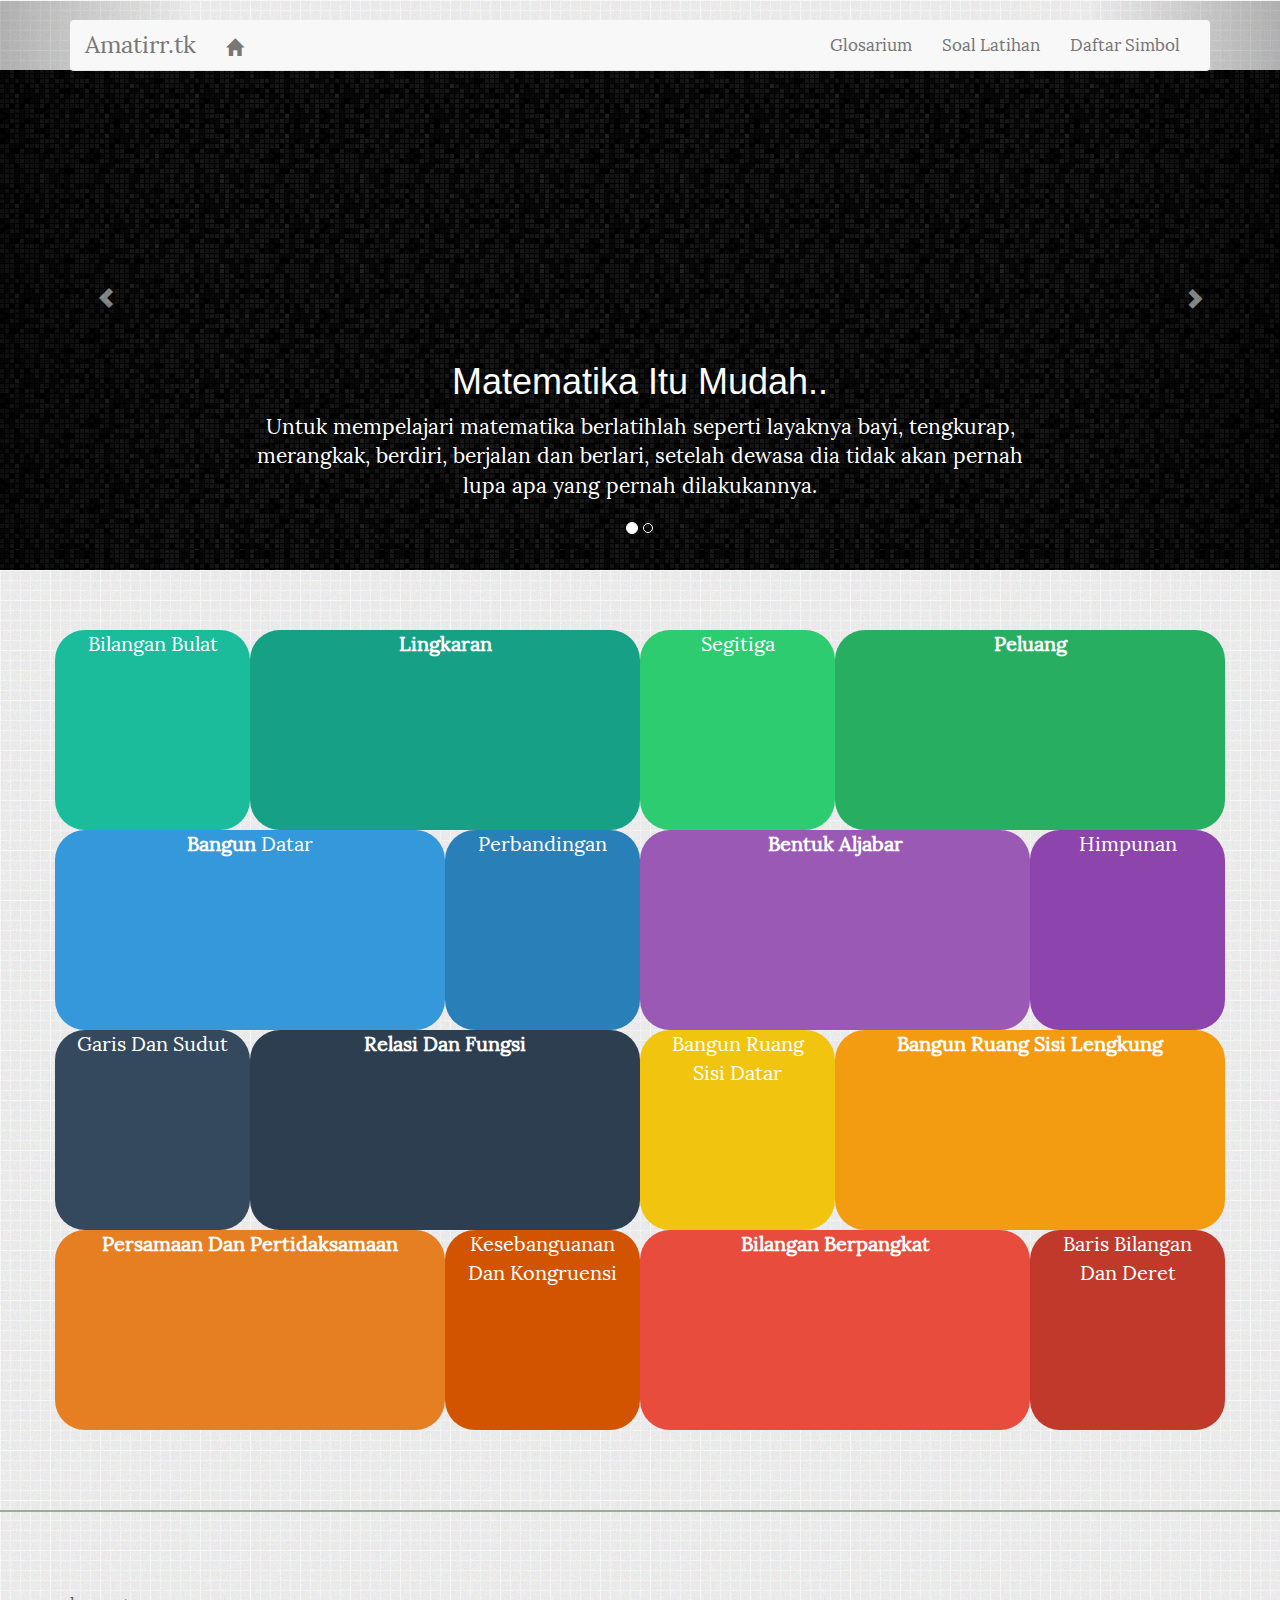
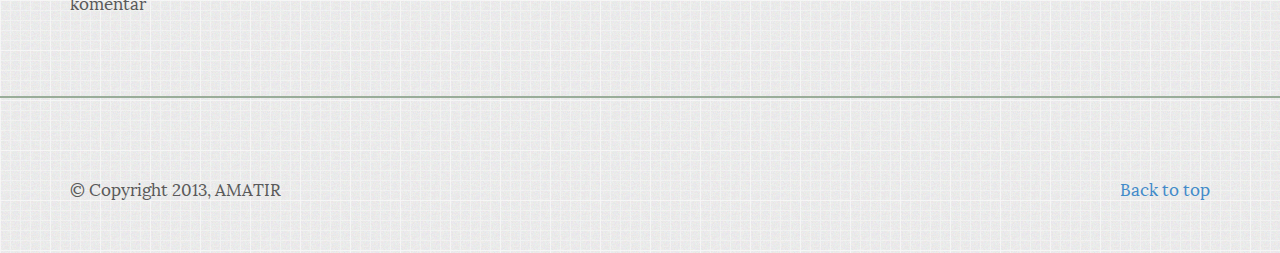
==== commit 1ee63a7a: "index" ====
--- a/index.html
+++ b/index.html
@@ -31,7 +31,7 @@
 			  </ul>
 			  <ul class="nav navbar-nav navbar-right">
 				<li><a href="glosarium.html" id="glosarium">Glosarium</a></li>
-				<li><a href="" id="soal">Soal Latihan</a></li>
+				<li><a href="scrollspy.html" id="soal">Soal Latihan</a></li>
 				<li><a href="daftar-simbol.html" id="daftar">Daftar Simbol</a></li>
 			  </ul>
             </div>
@@ -513,8 +513,12 @@
 					<div class="col-md-3 sidebar-offcanvas" id="sidebar" role="navigation">
 					  <div class="well sidebar-nav">
 						<ul class="nav">
-						  <li><a href="#">Apa itu Segitiga?</a></li>
-						  <li><a href="#">Pengertian Segitiga</a></li>
+						  <li><a href="#jenisseg">Jenis-jenis segitiga</a></li>
+						  <li><a href="#sudutdalam">Sudut Luar dan Sudut dalam Suatu Segitiga</a></li>
+						  <li><a href="#kelseg">Keliling dan Luas Daerah Segitiga</a></li>
+						  <li><a href="#lukissiku">Melukis Segitiga  Siku-siku</a></li>
+						  <li><a href="#lukissiku">Melukis Segitiga  Siku-siku</a></li>
+						  <li><a href="#lukissumbu">Melukis Garis Sumbu, Garis Bagi, Garis Tinggi, dan Garis Berat</a></li>
 						  <li><a href="#soalseg">Soal Latihan</a></li>
 						</ul>
 					  </div><!--/.well -->
@@ -523,7 +527,7 @@
 					
 					<div class="col-md-9">
 						<div id="whywhy">
-							<h2>Jenis-Jenis Segitiga</h2>
+							<h2 id="jenisseg">Jenis-Jenis Segitiga</h2>
 							<br />
 							<div style="border:1px solid #000;border-radius: 5px;">
 								<ul>
@@ -535,19 +539,19 @@
 							<br />
 								<p>Example!</p>
 								<img src="pictmodul/segitiga.png" alt="segitiga" />
-							<h2>Sudut Luar dan Sudut dalam Suatu Segitiga</h2>
+							<h2 id="sudutdalam">Sudut Luar dan Sudut dalam Suatu Segitiga</h2>
 							<p>Pengertian sudut luar segitigaadalah sudut yang dibentuk
 							oleh sisi segitiga dan perpanjangan sisi lainnya dalam segitiga
 							tersebut. Coba pikirkan apakah yang dimaksud dengan sudut
 							dalam suatu segitiga?</p>
 							<img src="pictmodul/tigaluar.jpg" alt="segitiga luar dalam" style="width: 500px;" />
 							
-							<h2>Keliling dan Luas Daerah Segitiga</h2>
+							<h2 id="kelseg">Keliling dan Luas Daerah Segitiga</h2>
 							<p>Untuk mencari keliling sebuah segitiga, kamu harus
 							mengetahui terlebih dahulu panjang dari ketiga sisi segitiga
 							tersebut karena keliling segitiga adalah jumlah panjang ketiga sisi
 							yang membentuk segitiga.</p>
-							<h2>Melukis Segitiga  Siku-siku</h2>
+							<h2 id="lukissiku">Melukis Segitiga  Siku-siku</h2>
 							<p>Untuk melukis segitiga siku-siku, kamu harus
 							ingat sifat-sifat segitiga siku-siku, yaitu salah
 							satu sudutnya adalah 90° dan dua sudut yang
@@ -558,7 +562,7 @@
 							<p>Coba gambarlah PQR siku-siku di Q dengan PQ= 6 cm dan
 							QR= 8 cm!</p>
 							
-							<h2>Melukis Garis Sumbu, Garis Bagi, Garis Tinggi, dan Garis Berat</h2>
+							<h2 id="lukissumbu">Melukis Garis Sumbu, Garis Bagi, Garis Tinggi, dan Garis Berat</h2>
 							<div style="border: 1px solid green">
 								<ul>
 									<li>
@@ -928,8 +932,11 @@
 					<div class="col-md-3 sidebar-offcanvas" id="sidebar" role="navigation">
 					  <div class="well sidebar-nav">
 						<ul class="nav">
-						  <li><a href="#">Apa itu bangun datar ?</a></li>
-						  <li><a href="#">Pengertian Bangun datar</a></li>
+						  <li><a href="#ppanjang">Persegi panjang</a></li>
+						  <li><a href="#jgenjang">Jajargenjang</a></li>
+						  	<li><a href="#belahket">Belah ketupat</a></li>
+							<li><a href="#layang">Layang-layang</a></li>
+						  <li><a href="#trapesium">Trapesium</a></li>
 						  <li><a href="#soalbangundatar">Latihan Soal</a></li>
 						</ul>
 					  </div><!--/.well -->
@@ -938,6 +945,107 @@
 					
 					<div class="col-md-9">
 						<div id="whywhy">
+						<h2 id="ppanjang">Persegi panjang</h2>
+						<img src="pictmodul/unsru.png" alt="" />
+						<div style="padding: 15px; border:2px solid greenyellow">
+							<p><i>Sifat-sifat persegipanjang adalah:</i></p>
+							<ul>
+								<li>Panjang sisi-sisi yang berhadapan sama dan sejajar. </li>
+								<li>Keempat sudutnya siku-siku. </li>
+								<li>Panjang diagonal-diagonalnya sama dan saling membagi 
+dua sama panjang.</li>
+							</ul>
+							<p>Berdasarkan sifat-sifat persegipanjang di atas, maka: 
+<b>Persegipanjang</b> adalah suatu segiempat yang keempat 
+sudutnya siku-siku dan panjang sisi-sisi yang berhadapan 
+sama.</p>
+						</div>
+						<h2 id="jgenjang">Jajargenjang</h2>
+						<p>Semua <b>jajargenjang</b> itu
+mempunyai bentuk dan besar yang sama.</p>
+<p>Lihat gambar dibawah ini!!</p>
+<img src="pictmodul/jajar.png" alt="" />
+<p>Gambar di atas menunjukkan bahwa jajargenjang dapat
+diperoleh dari sebuah persegipanjang yang dipotong miring
+menjadi dua bangun dengan salah satu bangun diarsir
+(ii) dan kemudian bangun yang diarsir digeser
+sehingga diperoleh bangun jajargenjang (iii).
+Untuk lebih meyakinkan cobalah kalian membuat gambar
+di a ta s deng an mengg unak an k er ta s da n perh at ik an
+hubungan panjang sisi-sisinya serta besar sudut-sudutnya!</p>
+<img src="pictmodul/bla.png" alt="" style="width: 600px;"/>
+<p>Dapat juga diakatakan</p>
+<table class="table">
+	<thead>
+		<tr>
+			<td class="inway"><b>jajargenjang</b></td>
+			<td class="warn"><b>ajargenjang</b> adalah segiempat yang setiap pasang 
+sisinya yang berhadapan sejajar. </td>
+		</tr>
+	</thead>
+</table>
+<h2 id="belahket">Belah ketupat</h2>
+<p>Perhatikan bangun segiempat
+pada gambar dibawah
+Ba ng un t er seb ut d in am ak an
+belahketupat, karena bentuknya
+mi ri p deng an p en am pa ng
+ketupat yang dibelah melebar
+dari atas sampai bawah.</p>
+<img src="pictmodul/ketupat.png" alt="" />
+<table class="table">
+	<thead>
+		<tr>
+			<td class="inway"><b>Belah ketupat</b></td>
+			<td class="dangerss"><b>Belah ketupat</b> adalah segiempat yang semua sisinya sama panjang.</td>
+		</tr>
+	</thead>
+</table>
+<p class="warn" style="padding: 10px; border-radius: 10px;">Dapat juga dikatakan bahwa: </p>
+<p>Jika sebuah segiempat kedua diagonalnya saling tegaklurus dan 
+saling membagi dua sama panjang, maka segiempat tersebut 
+adalah belahketupat. </p>
+<img src="pictmodul/luasket.png" alt="" />
+<p><b>Example!!!</b></p>
+<img src="pictmodul/ex.png" alt="" style="width: 600px;"/>
+<img src="pictmodul/ex2.png" alt="" />
+<h2 id="layang">Layang-layang</h2>
+<img src="pictmodul/layang.png" alt="" />
+<p>Berdasarkan sifat-sifat di atas, kamu dapat memberikan definisi
+layang-layang. Sebagai contoh berikut ini.</p>
+
+<table class="table">
+	<thead>
+		<tr>
+			<td><b>Layang-layang</b></td>
+			<td><b>Layang-layang</b> adalah segiempat yang diagonal-diagonalnya saling tegaklurus dan salah satu 
+diagonalnya membagi diagonal lainnya menjadi 
+dua sama panjang. </td>
+		</tr>
+	</thead>
+</table>
+<img src="pictmodul/layang2.png" alt="" />
+<h2 id="trapesium">Trapesium</h2>
+<img src="pictmodul/trapesium.png" alt="" />
+<p>Perhatikan gambar rumah adat di atas!</p>
+<p>Bentuk atap rumah yang bawah dinamakan trapesium.
+Sekarang perhatikan sisi-sisi trapesium pada atap rumah
+ters eb ut ! Apa y an g da pa t k am u ka ta kan ? Tent u ka mu
+mengatakan bahwa sisi-sisi trapesium atas dan bawah sejajar
+dan sisi yang lain tidak.</p>
+<p>Berdasarkan hasil pengamatanmu di atas, maka kamu dapat
+mendefinisikan trapesium sebagai berikut.
+Trapesium adalah segiempat yang mempunyai tepat sepasang
+sisi yang berhadapan sejajar.</p>
+<table class="table">
+	<thead>
+		<tr>
+			<td><b>Trapesium</b></td>
+			<td><b>Trapesium</b> adalah segiempat yang mempunyai tepat sepasang sisi yang berhadapan sejajar</td>
+		</tr>
+	</thead>
+</table>
+<img src="pictmodul/trapp.png" alt="" />
  <script language="javascript">
 function hasil8()
 {
@@ -1626,7 +1734,7 @@
 									</tr>
 								</thead>
 							</table>
-<script language="javascript">
+							<script language="javascript">
 function hasil7()
 {
 	var jlh=0;
@@ -1657,7 +1765,7 @@
 			<h4>1. Penderita flu burung maupun muntaber yang dirawat di rumah sakit sebanyak 86 orang,
     35 orang menderita flu burung, dan 15 orang menderita flu burung juga muntaber.
     Banyak penderita yang hanya menderita muntaber adalah . . .
-	<input type="radio" name="satu" id="5b(a + 2)"  >  20 orang       </input> <input type="radio" name="satu">  50 orang </input>
+	<input type="radio" name="satu"   >  20 orang       </input> <input type="radio" name="satu">  50 orang </input>
 	<input type="radio" name="satu" value="b"  >  36 orang       </input> <input type="radio" name="satu" id="51 orang">  51 orang </input>
 			
 			<br>2. Dalam sebuah kelas terdapat 20 siswa gemar kimia, 15 siswa gemar fisika, 8 siswa gemar
@@ -1685,8 +1793,7 @@
 			<input type="button" onClick="hasil7()"  value="Check">  <input type="reset" value="reset">
 			Score : <input type="text" disabled name="skor" size="3" >
 		</div>
-	</form>					             
-
+	</form>		
 						</div>
 						<div class="komen">
 							<hr class="featurette-divider garis">
@@ -1717,12 +1824,11 @@
 					<div class="col-md-3 sidebar-offcanvas" id="sidebar" role="navigation">
 					  <div class="well sidebar-nav">
 						<ul class="nav">
-						  <li><a href="#">Apa itu Garis Dan Sudut?</a></li>
-						  <li><a href="#">Pengertian Garis Dan Sudut</a></li>
-						  <li><a href="#">Contoh Latihan</a></li>
+						  <li><a href="#pgar">Pengertian garis</a></li>
+						  <li><a href="#duagar">Kududukan dua garis</a></li>
+						  <li><a href="#psudut">Pengertian sudut</a></li>
+						  <li><a href="#jsudut">Jenis-jenis sudut</a></li>
 						  <li><a href="#soalgarisdansudut">Latihan Soal</a></li>
-						  <li><a href="#">Garis Dan Sudut</a></li>
-						  <li><a href="#">Video Tentang Garis Dan Sudut</a></li>
 						</ul>
 					  </div><!--/.well -->
 					  <button class="punch">Download E-Book</button>
@@ -1730,7 +1836,56 @@
 					
 					<div class="col-md-9">
 						<div id="whywhy">
-<script language="javascript">
+<h2 id="pgar">Pengertian garis</h2>
+<p>Garis adalah kumpulan titik-titik yang banyaknya tak terhingga yang jaraknya
+sangat dekat dan memanjang ke dua arah.</p>
+<img src="pictmodul/gariss.png" alt="" />
+<h2 id="duagar">Kedudukan dua garis</h2>
+<h4>A. Sejajar</h4>
+<img src="pictmodul/grs.png" alt="" />
+<p style="padding: 10px; border-radius: 10px;" class="inway">Dua buah garis dikatakan sejajar jika kedua garis tersebut tidak berpotongan
+dan jarak kedua garis selalu tetap, serta terletak pada satu bidang.</p>
+<h4>B. Berpotongan</h4>
+<img src="pictmodul/gpotong.png" alt="" />
+<p style="padding: 10px; border-radius: 10px;" class="dangerss">Dua buah garis lurus hanya dapat berpotongan pada satu titik. Garis a dan
+garis b berpotongan di titik O.
+</p>
+<h4>C. Berimpit</h4>
+<img src="pictmodul/gimpit.png" alt="" />
+<p style="padding: 10px; border-radius: 10px;" class="inform">Dua garis yang berimpit merupakan dua garis yang terletak pada satu garis
+lurus, sehingga dua garis tersebut hanya tampak satu garis lurus.
+Garis AB dan garis CD berimpit sehingga keduanya terletak pada satu garis</p>
+<h2 id="psudut">Pengertian Sudut</h2>
+<p style="padding: 10px; border: 1px solid green;border-radius: 10px;">Sudut adalah daerah yang dibentuk oleh dua sinar garis yang bertemu pada satu
+titik pangkal.</p>
+<img src="pictmodul/dudut1.png" alt="" />
+<h2 id="jsudut">Jenis-jenis sudut</h2>
+<h4 style="padding: 10px; border: 1px solid red;border-radius: 10px;">A. Sudut lancip</h4>
+<p>Sudut yang besarnya lebih dari 0<sup>o</sup>
+dan kurang dari 90<sup>o</sup>
+
+<img src="pictmodul/dudut2.png" alt="" />
+<h4 style="padding: 10px; border: 1px solid pink;border-radius: 10px;">B. Sudut tumpul</h4>
+<p>Sudut yang besarnya lebih dari 90<sup>o</sup>
+dan kurang dari 180<sup>o</sup></p>
+<img src="pictmodul/tumpul.png" alt="" />
+<h4 style="padding: 10px; border: 1px solid yellow;border-radius: 10px;">C. Sudut Siku-siku</h4>
+<p>Sufut yang besarnya 90<sup>o</sup>
+<img src="pictmodul/siku.png" alt="" />
+
+<h4 style="padding: 10px; border: 1px solid aqua;border-radius: 10px;">D. Sudut lurus</h4>
+<p>Sudut yang besarnya 180<sup>o</sup></p>
+<img src="pictmodul/lurus.png" alt="" />
+
+<h4 style="padding: 10px; border: 1px solid greenyellow;border-radius: 10px;">E. Sudut Refleks</h4>
+<p>Sudut yang besarnya antara 180<sup>o</sup> sampai 360<sup>o</sup></p>
+<img src="pictmodul/rep.png" alt="" />
+
+<h4 style="padding: 10px; border: 1px solid darkblue;border-radius: 10px;">F. Sudut Penuh</h4>
+<p>Sudut yang besarnya 360<sup>o</sup>, disebut juga dengan sudut satu putaran penuh</p>
+<img src="pictmodul/penuh.png" alt="" />
+
+							<script language="javascript">
 function hasil9()
 {
 	var jlh=0;
@@ -1815,9 +1970,10 @@
 					<div class="col-md-3 sidebar-offcanvas" id="sidebar" role="navigation">
 					  <div class="well sidebar-nav">
 						<ul class="nav">
-						  <li><a href="#">Apa itu Relasi Dan Fungsi?</a></li>
-						  <li><a href="#">Pengertian Relasi Dan Fungsi</a></li>
-						  <li><a href="#">Contoh Latihan</a></li>
+						  <li><a href="#prelasi">Pengertian relasi</a></li>
+						  <li><a href="#pcartesius">Menyatakan Relasi Dua Himpunan dalam Koordinat Cartesius</a></li>
+						  <li><a href="#nyatafungsi">Menyatakan bentuk fungsi</a></li>
+						  <li><a href="#hitungfungsi">Menghitung nilai fungsi</a></li>
 						  <li><a href="#soalrelasidanfungsi">Latihan Soal</a></li>
 						</ul>
 					  </div><!--/.well -->
@@ -1826,7 +1982,194 @@
 					
 					<div class="col-md-9">
 						<div id="whywhy">
+							<h2 id="prelasi">Pengertian relasi</h2>
+							<p>Pak Budi mempunyai lima orang anak, yaitu
+Riska, Dimas, Candra, Dira, dan Reni. Masing-
+masing anak mempunyai kegemaran berolah
+raga yang berbeda-beda. Riska gemar berolah
+raga badminton dan renang. Dimas gemar
+berolah raga sepak bola. Candra gemar berolah
+raga sepak bola. Sedangkan Dira dan Reni
+mempunyai kegemaran berolah raga yang
+sama yaitu basket dan badminton.</p>
+<img src="pictmodul/mainbola.png" alt="" />
+<p>Jika anak-anak Pak Budi dikelompokkan menjadi satu dalam
+himpunan A, maka anggota dari himpunan A adalah Riska,
+Dimas, Candra, Dira, dan Reni. Himpunan A tersebut kita
+tuliskan sebagai</p>
+<p>A = {Riska, Dimas, Candra, Dira, Reni}.</p>
+<p>Sedangkan jenis olah raga yang digemari anak-anak Pak Budi
+dapat dikelompokkan dalam himpunan B. Himpunan B
+dituliskan</p>
+<p>&nbsp;&nbsp;&nbsp;&nbsp;&nbsp;&nbsp;B = {Badminton, Renang, Basket, Sepak bola}</p>
+<p>Terhadap kegemaran anak-anak pak Budi, terdapat hubungan
+antara himpunan A dan himpunan B. Hubungan tersebut
+berkait dengan <strong>gemar berolah raga</strong> dari anak-anak pak Budi.</p>
+<p>Riska <strong>gemar berolah raga</strong> badminton dan renang</p>
+<p>Dimas <strong>gemar berolah raga</strong> sepakbola</p>
+<p>Candra </strong>gemar berolah raga</strong> sepakbola</p>
+<p>Dira <strong>gemar berolah raga</strong> badminton dan basket</p>
+<p>Reni <strong>gemar berolah raga</strong> badminton dan basket</p>
+<p>Apabila <strong>gemar berolah raga</strong> kita notasikan dengan tanda
+panah, pernyataan-pernyataan di atas dapat digambarkan
+sebagai  <em>emar berolah raga</em></p>
+<div class="dangerss">
+	<img src="pictmodul/relasi.png" alt="" />
+</div>
+<p>Kita melihat antara anggota himpunan A dan anggota himpuna
+B memiliki hubungan <strong><em>(relasi) gemar berolahraga.</em></strong> Selanjutnya
+kita katakan terdapat relasi antara anggota himpunan A dan
+anggota himpunan B, atau sering juga disebut relasi dari
+himpunan A ke himpun B.</p>
+<p>Dari uraian diatas, dapat disimpulkan bahwa : </p>
+<table class="table">
+	<thead>
+		<tr>
+			<td class="inway"><strong>Defenisi Relasi</strong></td>
+			<td class="dangerss"><strong><em>Relasi dari himpunan A ke himpunan B</em></strong> adalah
+aturan yang menghubungkan anggota-anggota
+himpunan A dengan anggota-anggota himpunan B</td>
+		</tr>
+	</thead>
+</table>
 
+<h2 id="pcartesius">Menyatakan Relasi Dua Himpunan dalam Koordinat Cartesius</h2>
+<p>Dalam menyatakan relasi antara anggota-anggota dua
+himpunan, selain dengan menggunakan diagram panah
+dapat juga dinyatakan dalam koordinat Cartesius.
+Jika kita menyebut kata “Cartesius”, yang kita ingat adalah
+bidang Cartesius yang mempunyai dua sumbu, yaitu sumbu
+mendatar dan sumbu tegak.</p>
+<p>Demikian juga pada koordinat Cartesius, terdapat dua sumbu
+yang saling tegak lurus yaitu sumbu mendatar atau horisontal
+dan sumbu tegak atau vertikal.</p>
+<p>Nama anggota-anggota himpunan A diletakkan pada sumbu
+mendatar dan nama anggota-anggota B diletakkan pada
+sumbu tegak. Setiap anggota himpunan A yang berelasi
+dengan anggota himpunan B dapat dinyatakan dengan
+noktah ( • ) atau dengan bintang ( * ). Jadi koordinat Cartesius
+dari relasi tersebut adalah :</p>
+<img src="pictmodul/cartesius.png" alt="" style="width: 500px;"/>
+<p>Relasi antara anggota himpunan A dan B adalah gemar berolah
+raga. Noktah 1 menghubungkan Riska dan badminton,
+artinya Riska gemar berolah raga badminton. Noktah 4
+menghubungkan Candra dan sepak bola, artinya Candra
+gemar berolah raga sepak bola dan seterusnya.</p>
+<h2 id="nyatafungsi">Menyatakan bentuk fungsi</h2>
+<p>Pernahkah kamu merasakan rasa gula, garam,
+lada dan berbagai bahan dapur yang lainnya?
+Coba rasakan bagaimanakah rasa gula? Pasti
+manis. Bagaimanakah rasanya garam? Pasti asin,
+tidak ada garam yang rasanya manis.</p>
+<p>Bagaimanakah rasanya lada? Adakah lada yang
+rasanya tidak pedas? Adakah rasa cuka yang
+tidak asam ?</p>
+<p>Jika bahan-bahan dapur dikumpulkan dalam satu
+himpunan yaitu A dan rasa dari bahan-bahan
+dapur dikumpulkan dalam himpunan B, maka
+relasi apa yang dapat digunakan untuk
+menghubungkan himpunan A dan B ?</p>
+<p>Jika  relasi  yang  digunakan  untuk
+menghubungkan anggota-anggota himpunan A
+dengan anggota-anggota himpunan B adalah
+rasanya, maka relasi tersebut dapat dinyatakan
+dengan diagram panah seperti berikut :</p>
+<img src="pictmodul/fungsi.png" alt="" />
+<br />
+<table class="table">
+	<thead>
+		<tr>
+			<td class="inway"><strong>Defenisi fungsi</strong></td>
+			<td class="inform"><strong>Fungsi</strong> dari himpunan A ke himpunan B adalah
+relasi yang menghubungkan <strong>setiap</strong> anggota
+himpunan A dengan <strong>tepat</strong> satu anggota
+himpunan B.</td>
+		</tr>
+	</thead>
+</table>
+<br />
+<table class="table">
+	<thead>
+		<tr>
+			<td class="dangerss"><strong>Daerah
+Hasil</strong></td>
+			<td class="warn"><p>Daerah hasil merupakan himpunan dari peta setiap
+anggota daerah asal.
+<br /><em>atau</em><br /></p>
+<p>Daerah hasil adalah himpunan dari anggota daerah
+kawan yang mempunyai prapeta.</p></td>
+		</tr>
+	</thead>
+</table>
+
+<h2 id="hitungfungsi">Menghitung nilai fungsi</h2>
+<p><strong>Perhatikan diagram panah berikut ini :</strong></p>
+<img src="pictmodul/hitungfungsi.png" alt="" />
+<p>Pada diagram panah di atas, tampak bahwa :</p>
+<p>&nbsp;&nbsp;&nbsp;&nbsp;&nbsp;2 --> 1, dibaca 2 dikurangi satu menjadi
+1 <strong>atau</strong> 2 satu lebihnya dari 1.</p>
+<p>&nbsp;&nbsp;&nbsp;&nbsp;&nbsp;3 --> 2, dibaca 3 dikurangi satu menjadi
+2 <strong>atau</strong> 3 satu lebihnya dari 2.</p>
+<p>&nbsp;&nbsp;&nbsp;&nbsp;&nbsp;4 --> 3, dibaca 4 dikurangi satu menjadi
+3 <strong>atau</strong> 4 satu lebihnya dari 3.</p>
+<p>&nbsp;&nbsp;&nbsp;&nbsp;&nbsp;5 --> 4, dibaca 5 dikurangi satu menjadi
+4 <strong>atau</strong> 5 satu lebihnya dari 4.</p>
+<p><strong>Secara umum</strong></p>
+<p>Bila kita mengambil sebarang anggota K, sebut
+x, maka kawannya di L adalah (x – 1). (Kenapa?)</p>
+<p>Dengan demikian, bila d>inotasikan dengan
+diagram panah menjadi x ==> (x - 1).</p>
+<p>dibaca x dikurangi 1 menjadi (x – 1).
+Apakah relasi di atas merupakan fungsi </p>
+<br />
+<p>Perhatikan kembali fungsi f dengan aturan x → (x – 1).
+Untuk x = 2, maka f(2) = 2 –1 = 1. Nilai f(2) = 1 disebut nilai
+fungsi untuk x = 2. Nilai fungsi dari setiap anggota himpunan
+K dapat dinyatakan dalam tabel fungsi berikut.</p>
+<table class="table">
+	<thead>
+		<tr class="dangerss">
+			<th>x</th>
+			<th>2</th>
+			<th>3</th>
+			<th>4</th>
+			<th>5</th>
+		</tr>
+	</thead>
+	<tbody>
+		<tr class="warn">
+			<td><strong>-1</strong></td>
+			<td>-1</td>
+			<td>-1</td>
+			<td>-1</td>
+			<td>-1</td>
+		</tr>
+		<tr class="inway">
+			<td><strong>f(x) = x - 1</strong></td>
+			<td>1</td>
+			<td>2</td>
+			<td>3</td>
+			<td>4</td>
+		</tr>
+	</tbody>
+</table>
+
+<p><strong>Rangkuman</strong></p>
+<p class="inway">Relasi dari himpunan A ke himpunan B adalah aturan yang
+menghubungkan anggota-anggota himpunan A dengan
+anggota-anggota himpunan B</p>
+<p class="warn"><strong>Relasi</strong> antara dua himpunan X dan Y, dapat dinyatakan
+sebagai himpunan pasangan berurutan (x, y) dengan x
+anggota himpunan pertama (X) dan y anggota himpunan
+kedua (Y).</p>
+<p class="inway"><strong>Fungsi</strong> dari himpunan A ke himpunan B adalah relasi yang
+menghubungkan <strong>setiap</strong> anggota himpunan A dengan tepat
+satu anggota himpunan B.</p>
+<p class="warn">Jika f adalah fungsi A ke B, maka A disebut <strong><em>daerah asal
+(domain),</em></strong> B disebut <strong><em>daerah kawan (kodomain.)</em></strong>
+Himpunan anggota B yang mempunyai prapeta disebut
+<strong><em>daerah hasil (range).</em></strong></p>
+<br />
 <script language="javascript">
 function hasil10()
 {
@@ -1879,7 +2222,6 @@
 			Score : <input type="text" disabled name="skor" size="3" >
 		</div>
 	</form>
-
 						</div>
 						<div class="komen">
 							<hr class="featurette-divider garis">
@@ -1913,6 +2255,7 @@
 						  <li><a href="#duagaris">Kedudukan Dua Garis</a></li>
 						  <li><a href="#psudut">Pengertian Sudut</a></li>
 						  <li><a href="#jsudut">Jenis-Jenis Sudut</a></li>
+						  <li><a href="#soalsisidatar">Soal Latihan</a></li>
 						</ul>
 					  </div><!--/.well -->
 					  <a href="https://www.dropbox.com/s/bi71n9i4rcl468g/MTK.%20KLS%207%20BAB%207.%20BANGUN%20RUANG%20SISI%20DARTAR.pdf"><button class="punch">Download E-Book</button></a>
@@ -1959,6 +2302,59 @@
 									<li class="dangerss">Sudut yang ukurannya 180<sup>o</sup> disebut <strong>sudut lurus</strong></li>
 								</ul>
 							</div>
+							<script language="javascript">
+function sisi1()
+{
+	var jlh=0;
+	
+	if(document.getElementById("d1").checked==true){
+	jlh++;}
+	
+	if(document.getElementById("d2").checked==true){
+	jlh++;}
+	
+	if(document.getElementById("d3").checked==true){
+	jlh++;}
+	
+	if(document.getElementById("d4").checked==true){
+	jlh++;}
+	
+	if(document.getElementById("d5").checked==true){
+	jlh++;}
+	
+	return document.cheksisi.skor.value=jlh;
+}
+</script>								
+<form name="cheksisi" method="post">
+		<div>
+			<h3 id="soalsisidatar">Soal Latihan</h3>
+			<pre>
+			<h4>1. Perhatikan Soal Berikut :
+  <img src="img/datar1.jpg"> tentukan panjang DB ... ?
+	<input type="radio" name="satu"  value="1"    id="d1"      >  5 cm        </input>    <input type="radio" name="satu" > 7 cm </input>
+	<input type="radio" name="satu" value="b"                  >  6 cm        </input>    <input type="radio" name="satu" > 8 cm </input>		
+			<br>2. Perhatikan Gambar dibawah :
+  <img src="img/datar2.jpg"> tentukan panjang QR ... ?
+	<input type="radio" name="dua" value="a"  >  45 cm        </input> <input type="radio" name="dua" value="c" id="d2">  20 cm</input>
+	<input type="radio" name="dua" value="12" >  17 cm        </input> <input type="radio" name="dua" value="ff">  30 cm</input>			
+			<br>3. Perhatikan Gambar dibawah : 
+  <img src="img/datar3.jpg"> tentukan panjang DE ... ?
+	<input type="radio" name="tigaa" value="a"    > 17 cm      </input>   <input type="radio" name="tigaa" value="c"  > 19 cm </input>
+	<input type="radio" name="tigaa" id="d3"      > 18 cm      </input>   <input type="radio" name="tigaa" value="8"  > 20 cm </input>			 
+			<br>4. Perhatikan Gambar dibawah : 
+  <img src="img/datar4.jpg"> tentukan panjang DE ... ?
+    <input type="radio" name="tiga" value="a"   > 10 cm                     </input> <input type="radio" name="tiga" id="d4"   > 12 cm</input>
+    <input type="radio" name="tiga" value="ss"  > 11 cm                     </input> <input type="radio" name="tiga" value="8" > 13 cm</input>			
+			<br>5. Perhatikan Gambar dibawah : 
+  <img src="img/datar5.jpg"> tentukan panjang QS ... ?
+	<input type="radio" name="lima" value="a"  id="d5"  > 4,5 cm        </input>    <input type="radio" name="lima"           > 7 cm </input>
+	<input type="radio" name="lima" value="dd"          > 5   cm         </input>    <input type="radio" name="lima" value="d" > 7,5 cm</input>
+			</h4>
+			</pre>
+			<input type="button" onClick="sisi1()"  value="Check">  <input type="reset" value="reset">
+			Score : <input type="text" disabled name="skor" size="3" >
+		</div>
+	</form>
 						</div>
 						<div class="komen">
 							<hr class="featurette-divider garis">
@@ -1976,7 +2372,8 @@
 			</div><!-- /.modal-dialog -->
 		  </div><!-- /.modal -->
 		  
-	 <!-- Bangun Ruang Sisi Lengkung -->
+	 <!-- Bangun Ruang Sisi 
+	 -->
 		  <div class="modal fade in" id="twelvemodal">
 			<div class="modal-dialog wide-modal">
 			  <div class="modal-content">
@@ -1989,10 +2386,13 @@
 					<div class="col-md-3 sidebar-offcanvas" id="sidebar" role="navigation">
 					  <div class="well sidebar-nav">
 						<ul class="nav">
-						  <li><a href="#">Apa itu Bangun Ruang Sisi Lengkung?</a></li>
-						  <li><a href="#">Pengertian Bangun Ruang Sisi Lengkung</a></li>
-						  <li><a href="#soallengkung">Soal Latihan</a></li>
-						  
+						  <li><a href="#luastabung">Luas sisi tabung</a></li>
+						  <li><a href="#voltab">Volume tabung</a></li>
+						  <li><a href="#luaskerucut">Luas sisi kerucut</a></li>
+						  <li><a href="#volumekerucut">Volume kerucut</a></li>
+						  <li><a href="#luasbola">Luas sisi bola</a></li>
+						<li><a href="#volbol">Volume bola</a></li>
+						<li><a href="#soallengkung">Soal Latihan</a></li>
 						</ul>
 					  </div><!--/.well -->
 					   <button class="punch">Download E-Book</button>
@@ -2000,7 +2400,154 @@
 					
 					<div class="col-md-9">
 						<div id="whywhy">
-							
+							<h2 id="luastabung">Luas sisi tabung</h2>
+							<p>Tabung adalah
+bangun ruang yang dibatasi
+oleh dua bidang yang
+berbentuk lingkaran sebagai sisi alas dan sisi atas
+dan sebuah bidang lengkung yang merupakan
+sisi tegak yang disebut selimut tabung.</p>
+<p>Hal tersebut dapat digambar sebagai berikut.</p>
+<img src="pictmodul/leng.png" alt="tabung lengkung" style="width: 500px;"/>
+<p>Bila tabung dibuka bagian sisi atas dan sisi alasnya serta dipotong sepanjang garis lurus AB pada selimutnya dan diletakkan pada bidang datar, maka akan didapati jaring-jaring tabung. </p>
+<p>Untuk lebih meyakinkan kamu, carialh kaleng susu atau kaleng apa saja yang masih berlabel. Bila label kaleng dipotong dan diletakkan pada bidan datar (atau di ratakan), maka akan didapat persegi panjang. Tinggi persegi panjang itu sama dengan tinggi kaleng dan panjangnya alas kaleng.</p>
+<img src="pictmodul/kaleng.png" alt="" />
+<br /><br />
+<p>Sekarang bagaimana kita mencari luas sisi tabung??</p>
+<p>Perhatikan gambar tabung yang telah diiris di bawah ini. Luas tabung dicari dengan mencari masing-masing luas sisinya</p>
+<img src="pictmodul/tabungluas.png" alt="" style="width: 500px;" />
+<p> Luas tabung = luas sisi tegak + luas sisi atas + luas alas
+<br />&nbsp;&nbsp;&nbsp;&nbsp;&nbsp;&nbsp;&nbsp;&nbsp;= luas tegak + 2 luas sisi alas</p>
+<p><strong>Bila luas sisi tabung dinamakan L, maka luas sisi tabung adalah</strong></p>
+<br />
+<table class="table">
+	<thead>
+		<tr>
+			<td class="dangerss"><strong>Rumus Luas Sisi Tabung</strong></td>
+			<td class="warn">L = 2&pi;rt + 2&pi;r<sup>2</sup>
+				<br /> dengan r : jari-jari tabung
+			</td>
+		</tr>
+	</thead>
+</table>
+<h2 id="voltab">Volume tabung</h2>
+<p>Berapakah volume suatu kaleng?</p>
+<p>Rumus volume tabung mirip dengan volume prisma</p>.
+<img src="pictmodul/tbng.png" alt="" />
+<p>Volume prisma-prisma beraturan (a) dan (b) adalah luas alas (A) kali tinggi (h). Bila segibanyak beraturan yang merupakan alas memiliki sisi yang banyak sekali, akan didapat bhwa alas itu mendekati bentuk</p>
+<p>lingkaran, sehingga prisma akan menyerupai tabung (c). Dengan demikian volume tabung dapat dinyatakan sebagu berikut</p>
+<p>&nbsp;&nbsp;&nbsp;&nbsp;&nbsp;&nbsp;&nbsp;V = A	x t
+<br/ >&nbsp;&nbsp;&nbsp;&nbsp;&nbsp;&nbsp;&nbsp; = V (&pi; r<sup>2</sup>) x t</p>
+<table class="table">
+	<thead>
+		<tr>
+			<td class="inway"><strong>Rumus Volume Tabung</strong></td>
+			<td class="inform">V = &pi;r<sup>2</sup>t dengan r: jari-jari tabung t: tinggi</td>
+		</tr>
+	</thead>
+</table>
+
+<h2 id="luaskerucut">Luas sisi kurucut</h2>
+<p>Pernahkah kamu perhatikan topi petani seperti
+gambar di bawah ini.</p>
+<img src="pictmodul/topi.png" alt="" />
+<p>Topi petani itu berbentuk <em>kurucut</em>
+<p>Dalam matematika, kerucut tersebut digambarkan
+seperti Gambar di bawah ini.</p>
+<img src="pictmodul/kerucut.png" alt="" />
+<p>t merupakan tinggi kerucut, r
+adalah jari-jari alas kerucut dan s disebut garis
+pelukis.</p>
+<p>Bila kerucut dipotong menurut garis pelukis s
+dan sepanjang alasnya, maka didapat jaring-
+jaring kerucut. Jaring-jaring kerucut tersebut
+terdiri dari juring lingkaran yang berjari-jari s
+dan lingkaran berjari-jari r</p>
+<p>lihat gambar dibawah ini.</p>
+<img src="pictmodul/bulet.png" alt="" />
+<table class="table">
+	<thead>
+		<tr>
+			<td class="inway"><strong>Luas Sisi Kerucut</strong></td>
+			<td class="warn">L = &pi;rs + &pi;r<sup>2</sup>, dengan r: jari-jari kerucut s: panjang garis pelukis</td>
+		</tr>
+	</thead>
+</table>
+<h2 id="volumekerucut">Volume kerucut</h2>
+<p>Bagaimana mencari volume kerucut?</p>
+<p>Perhatikan kerucut di bawah ini.</p>
+<img src="pictmodul/volker.png" alt="" style="height: 200px;"/>
+<p>Rumus volume limas adalah V = 1/3
+At. Karena alas kerucut
+berbentuk lingkaran berjari-jari r maka A = &pi;r<sup>2</sup> , sehingga rumus
+volume kerucut adalah :</p>
+<table class="table">
+	<thead>
+		<tr>
+			<td class="inform"><strong>Volume Kerucut</strong></td>
+			<td class="dangerss">V = 1/3 &pi;r<sup>2</sup>
+			<br />
+			dengan r : jari-jari kerucut dan t: tinggi kerucut
+			</td>
+		</tr>
+	</thead>
+</table>
+<h2 id="luasbola">Luas sisi bola</h2>
+<p>Pernahkah kamu bermain sepak bola?
+Perlengkapan apa yang digunakan untuk bermain
+sepak bola itu? Bola. Ya benar !
+Bola berbentuk bulatan. Dapatkah kamu menyebutkan
+benda-benda di sekelilingmu yang berbentuk bola
+?</p>
+<p>Banyak buah-buahan yang berbentuk seperti bola,
+misalnya jeruk, semangka, melon dan lain-lainnya.
+Bila kamu perhatikan bola sepak, atau bola basket,
+dapatkah kamu menentukan titik sudut dan
+rusuknya?</p>
+<img src="pictmodul/bola.png" alt="" />
+<p>Bola tidak mempunyai titik sudut dan rusuk. Bola
+hanya memiliki satu bidang sisi yang lengkung.</p>
+<table class="table">
+	<thead>
+		<tr>
+			<td class="inway"><strong>Luas Sisi Bola</strong></td>
+			<td class="warn">L = 4&pi;r<sup>2</sup><br /> dengan r : jari jari bola</td>
+		</tr>
+	</thead>
+</table>
+<h2 id="volbol">Volume bola</h2>
+<p>Rumus volume bola(V) adalah: </p>
+<table class="table">
+	<thead>
+		<tr>
+			<td class="dangerss"><strong>Volume Bola</strong></td>
+			<td class="inform">V = 4/3&pi;r<sup>3</sup><br /> dnegan r: jari-jari bola</td>
+		</tr>
+	</thead>
+</table>
+<script language="javascript">
+function lengkung1()
+{
+	var jlh=0;
+	
+	if(document.getElementById("l1").checked==true){
+	jlh++;}
+	
+	if(document.getElementById("l2").checked==true){
+	jlh++;}
+	
+	if(document.getElementById("l3").checked==true){
+	jlh++;}
+	
+	if(document.getElementById("l4").checked==true){
+	jlh++;}
+	
+	if(document.getElementById("l5").checked==true){
+	jlh++;}
+	
+	return document.cheklengkung.skor.value=jlh;
+}
+</script>													
 <form name="cheklengkung" method="post">
 		<div>
 			<h3 id="soallengkung">Soal Latihan</h3>
@@ -2067,9 +2614,11 @@
 					<div class="col-md-3 sidebar-offcanvas" id="sidebar" role="navigation">
 					  <div class="well sidebar-nav">
 						<ul class="nav">
-						  <li><a href="#">Apa itu Persamaan Dan Pertidaksamaan?</a></li>
-						  <li><a href="#">Pengertian Persamaan Dan Pertidaksamaan</a></li>
-						  <li><a href="#">Contoh Latihan</a></li>
+						  <li><a href="#plinear">Persamaan linear</a></li>
+						  <li><a href="#kalper">Kalimat pertanyaan</a></li>
+						  <li><a href="#plsatu">Persamaan linear satu variabel</a></li>
+						  <li><a href="#ptlsatu">Pertidaksamaan linear satu variabel</a></li>
+						  <li><a href="#ptlsatuu">Menyelesaikan Pertidaksamaan Linear Satu Variabel</a></li>
 						  <li><a href="#soalpersamaan">Latihan Soal</a></li>
 						</ul>
 					  </div><!--/.well -->
@@ -2078,6 +2627,233 @@
 					
 					<div class="col-md-9">
 						<div id="whywhy">
+							 <h2 id="plinear">Persamaan Linear</h2>
+							 <p>Persamaan linear adalah suatu persamaan dengan satu variabel (peubah) yang 
+mempunyai pangkat bulat positif dan pangkat tertinggi variabelnya satu.
+Bentuk umum persamaan linear adalah</p>
+<p style="border: 1px solid green; padding: 5px; width: 90px;"><em>ax + b = 0</em></p>
+<p>dengan <em>a, b</em> &isin; <em>R</em> dan <em>a ≠ 0</em>, <em>x</em> disebut variabel; <em>a, b</em> disebut konstanta</p>
+<p><strong>Contoh!!</strong></p>
+<p>Harga sebuah tas adalah delapan kali harga tempat pensil. Harga 2 
+buah tas dan sebuah tempat pensil adalah Rp285.000,00. Berapakah 
+harga sebuah tas dan harga sebuah tempat pensil?</p>
+<p>Penyelesaian</p>
+<p>Misalkan, harga sebuah tempat pensil adalah x rupiah; harga sebuah 
+tas adalah 8x rupiah 
+ sehingga 2 buah tas + 3 buah tempat pensil = Rp285.000,00</p>
+ <p>1(8x) + 3x = 285.000</p>
+ <p>&nbsp;&nbsp;&nbsp;16x + 3x = 285.000</p>
+ <p>&nbsp;&nbsp;&nbsp;&nbsp;&nbsp;&nbsp;19x = 285.000</p>
+ <p>&nbsp;&nbsp;&nbsp;&nbsp;&nbsp;&nbsp;<strong>x = 285.000/19 = 15.000</strong></p>
+ <p>&nbsp;&nbsp;&nbsp;&nbsp;Jadi, harga sebuah tempat pensil adalah Rp. 15.000,00 dan harga sebuah tas adalah 8 x Rp15.000,00 = Rp 120.000,00.</p>
+ <h2 id="kalper">Kalimat pernyataan</h2>
+ <p>Jawaban terhadap suatu pertanyaan bisa
+benar atau salah. Sebagai contoh, “Di mana
+kamu sekolah?”, contoh jawabannya adalah
+“Saya sekolah di SMP Nurul Yakin Tanjung
+Atap”.</p>
+<img src="pictmodul/sekolah.png" alt="" />
+<p>Sekarang perhatikan beberapa kalimat berikut ini.
+Manakah di antara kalimat tersebut yang benar? Mana yang
+salah? Jika salah, beri alasan mengapa salah.</p>
+<ul>
+	<li>Pemain sepakbola dalam satu tim adalah 12 orang.</li>
+	<li>Pemain bola voli dalam satu tim adalah 6 orang</li>
+	<li>Surabaya ibukota Jawa Timur</li>
+	<li>21 + 15 > 35</li>
+	<li>–10 > -8</li>
+	<li>Bilangan negatif ditambah bilangan negatif adalah
+bilangan positif</li>
+	<li>Bilangan prima adalah bilangan yang faktornya tepat dua
+buah, yaitu 1 dan bilangan itu sendiri.</li>
+</ul>
+<p class="inway">&nbsp;&nbsp;&nbsp;Kalimat yang bernilai salah atau benar disebut <em>kalimat
+pernyataan.</em> Kalimat pernyataan sering hanya disebut
+pernyataan.</p>
+<table class="table">
+	<tbody>
+		<tr>
+			<td><img src="pictmodul/kado.png" alt="" /></td>
+			<td>Pada acara ulang tahunnya, Ani menerima
+kado dari Johan. Isinya adalah beberapa buah
+buku. Lisa berkata pada Dewi yang hadir
+dalam acara itu “banyak buku dalam kotak
+kado itu adalah enam buah”. Bagaimana
+pendapatmu tentang ucapan Lisa? Benar
+ataukah salah?</td>
+		</tr>
+		<tr>
+			<td><img src="pictmodul/pedagang.png" alt="" /></td>
+			<td><p>Seorang pedagang buah menerima kiriman
+satu karung buah jeruk yang belum diketahui
+banyaknya. Pedagang itu berkata, “Banyak
+semua jeruk adalah 456 buah”. Dapatkah
+kamu menentukan benar atau tidaknya
+perkataan pedagang jeruk itu? Mengapa?</p>
+<p>Seorang pedagang buah menerima kiriman
+satu karung buah jeruk yang belum diketahui
+banyaknya. Pedagang itu berkata, “Banyak
+semua jeruk adalah 456 buah”. Dapatkah
+kamu menentukan benar atau tidaknya
+perkataan pedagang jeruk itu? Mengapa?</p>
+<p>dengan 5 hasilnya adalah 12”. Kalimat itu adalah kalimat
+yang benar.
+Jika “suatu bilangan”diganti dengan 10, maka kalimat
+itu menjadi
+ “10 ditambah dengan 5 hasilnya adalah 12”. Kalimat
+itu adalah kalimat yang salah.
+Jika “suatu bilangan” diganti dengan 4, maka kalimat
+itu menjadi “-4 ditambah dengan 5 hasilnya adalah 12”.
+Kalimat itu adalah kalimat yang salah juga.
+Jadi, kalimat “Suatu bilangan ditambah dengan 5
+hasilnya 12” adalah kalimat yang belum dapat ditentukan
+benar atau salah. Kalimat yang belum dapat ditentukan
+benar atau salah disebut kalimat terbuka.
+“Suatu bilangan” pada kalimat di atas belum diketahui
+nilainya. Dalam matematika, sesuatu yang belum diketahui
+nilainya dinamakan variabel atau peubah. Biasanya
+disimbolkan dengan huruf kecil, misalkan x, y, m atau yang
+lainnya. Sehingga kalimat “suatu bilangan ditambah
+dengan 5 hasilnya adalah 12” dalam simbol matematika
+dapat ditulis x + 5 = 12 , atau y + 5 = 12 , atau m + 5 =12.
+Jadi, pada kalimat terbuka x + 5 = 12, variabelnya adalah
+x. Variabel pada kalimat terbuka y + 5 = 12 adalah y, dan
+peubah pada kalimat terbuka m + 5 = 12 adalah m.
+Untuk mengubah kalimat dalam soal cerita ke dalam
+simbol matematika, sering digunakan simbol-simbol
+berikut.</p></td>
+		</tr>
+	</tbody>
+</table>
+<table class="table" style="border: 1px solid orange">
+	<thead>
+		<tr class="success">
+			<th>No.</th>
+			<th></th>
+			<th>Simbol dalam matematika</th>
+		</tr>
+	</thead>
+	<tbody>
+		<tr>
+			<td>1</td>
+			<td>jumlah a dan b</td>
+			<td>a + b</td>
+		</tr>
+		<tr>
+			<td>2</td>
+			<td>selisih a dan b</td>
+			<td>a - b</td>
+		</tr>
+		<tr>
+			<td>3</td>
+			<td>kuadrat a</td>
+			<td>a<sup>2</sup></td>
+		</tr>
+		<tr>
+			<td>4</td>
+			<td>jumlah kuadrat a dan b</td>
+			<td>a<sup>2</sup> + b<sup>2</sup></td>
+		</tr>
+		<tr>
+			<td>5</td>
+			<td>selisih kuadrat a dan b</td>
+			<td>a<sup>2</sup> + b<sup>2</sup></td>
+		</tr>
+		<tr>
+			<td>6</td>
+			<td>kebalikan a</td>
+			<td>1/a</td>
+		</tr>
+		<tr>
+			<td>7</td>
+			<td>hasil kali a dan b</td>
+			<td>a.b</td>
+		</tr>
+		<tr>
+			<td>8</td>
+			<td>hasil bagi a dan b</td>
+			<td>a:b</td>
+		</tr>
+	</tbody>
+</table>
+<p class="dangerss" style="padding: 10px; border-radius: 5px;">Kalimat “suatu bilangan, tiga kurangnya dari 18”
+dalam simbol matematika ditulis t = 18 - 3.
+Kalimat “suatu bilangan dikurangi 8 lebih dari 20”
+dalam simbol matematika ditulis, m – 8 > 20.</p>
+<p class="inway" style="padding: 10px; border-radius: 5px;">Kalimat tanya dan kalimat perintah, walaupun tidak
+dapat ditentukan benar atau salah, <strong>tidak termasuk
+kalimat terbuka.</strong></p>
+<h2 id="plsatu">Persamaan linear satu variabel</h2>
+<p>Sebuah kelompok sirkus mempunyai enam ekor
+harimau; tiga jantan dan tiga betina.</p>
+<ul>
+	<li>Sebuah kelompok sirkus mempunyai enam ekor
+harimau; tiga jantan dan tiga betina.</li>
+<img src="pictmodul/harimau.png" alt="" />
+	<li> Jika tiap harimau memakan daging n kg sehari, dan
+daging yang dimakan oleh keenam harimau itu 45 kg,
+tulis kalimat terbuka yang berkaitan dengan berat daging
+yang dimakan oleh keenam harimau tersebut.</li>
+	<li>Jika seekor harimau jantan makan daging dua kali yang
+dimakan seekor harimau betina dan daging yang dimakan
+keenam harimau itu 36 kg, berapa kilogram daging yang
+dimakan tiap harimau jantan?</li>
+</ul>
+<div style="padding: 15px; border: 1px solid purple; border-radius: 10px;">
+	<p><strong>Pada masalh Harimau:</strong></p>
+	<p>Jika dimisalkan setiap Harimau makan daging m kg,
+maka diperoleh hubungan, 6 ´ m = 45.</p>
+	<p>Nilai m belum diketahui, oleh karena itu m merupakan
+<strong><em>variabel atau peubah.</em></strong> Kalimat terbuka 6m = 45
+menggunakan tanda “=”. Kalimat terbuka yang
+menggunakan tanda “=” disebut <strong>persamaan.</strong></p>
+	<p>Jika pangkat tertinggi dari <b>variabel</b> pada suatu
+persamaan adalah satu, maka persamaan itu disebut
+<b>persamaan linear.</b> Persamaan linear yang hanya
+memuat satu variabel disebut persamaan linear dengan
+satu variabel atau <b>persamaan linear satu variabel.</b></p>
+	<p>Jadi, 6m = 45 merupakan salah satu contoh dari
+persamaan linear dengan satu variabel</p>
+</div>
+<h2 id="ptlsatu">Pertidaksamaan linear satu variabel</h2>
+<p>Perhatikan banyak siswa di kelasmu. Berapakah
+banyak siswa di kelasmu ?</p>
+<p><i>Banyak siswa di kelas ini kurang dari 50 orang.</i></p>
+<p>Kalimat <i>“Banyak siswa di kelas ini kurang dari 50”,</i>
+jika dipisahkan kata-katanya adalah sebagai
+berikut.</p>
+<img src="pictmodul/pertidaksamaan.png" alt="" />
+<p><b>Sekarang perhatikan gambar dibawah ini</b></p>
+<img src="pictmodul/kehidupan.png" alt="" />
+<div style="padding: 10px; border: 2px solid red;">
+	<p>Gambar itu merupakan keadaan
+yang terjadi dalam kehidupan kita. Dalam setiap gambar, ada
+peraturan yang tertulis</p>
+<p>Gambar</p>
+<ul style="list-style-type: lower-roman">
+	<li>merupakan gambar mobil yang sedang melaju di jalan
+raya. Mobil yang lewat di jalan itu kecepatannya tidak
+boleh lebih dari 60 km/jam.</li>
+	<li>merupakan gambar reklame film di gedung bioskop.
+Pengunjung harus berumur 17 tahun ke atas.</li>
+	<li>merupakan gambar orang naik mobil. Penumpang mobil
+tidak boleh lebih dari 6 orang.</li>
+	<li> merupakan gambar perahu di suatu sungai.
+Penumpangnya paling banyak 15 orang</li>
+</ul>
+</div>
+<br /><br />
+<div class="dangerss" style="padding: 10px;">
+	<p><i>Kalimat terbuka yang menggunakan tanda “>”, “≥”, “<“,
+atau “≤” disebut pertidaksamaan.</i></p>
+	<p><i>Pertidaksamaan yang memuat satu variabel dan pangkat
+variabelnya adalah satu disebut pertidaksamaan linear
+(dalam) satu variabel.</i></p>
+</div>
+<h2 id="ptlsatuu">Menyelesaikan Pertidaksamaan Linear Satu Variabel</h2>
+<p>Perhatikan garis bilangan berikut.</p>
+<img src="pictmodul/penye.png" alt="" />
+<img src="pictmodul/penye2.png" alt="" />
 <script language="javascript">
 function persamaan1()
 {
@@ -2157,7 +2933,10 @@
 					  <div class="well sidebar-nav">
 						<ul class="nav">
 						  <li><a href="#syaratbangun">Syarat Dua Bangun Datar Sebangun</a></li>
-						  <li><a href="#sifatseg">Sifat-sifat Dua Segitiga yang sebangun dan Kongruen</a></li>
+						 <li><a href="#sifatseg">Menghitung panjang salah satu sisi yang belum diketahui dari dua bangun yang sebangun</a></li>
+						  <li><a href="#syar">Syarat dua segitiga sebangun</a></li>
+						  <li><a href="#kong">Syarat dua bangun datar kongruen</a></li>
+						  <li><a href="#soalsebangun">Soal Latihan</a></li>
 						</ul>
 					  </div><!--/.well -->
 					  <button class="punch">Download E-Book</button>
@@ -2205,9 +2984,153 @@
 								dicari terlebih dahulu <strong><em>sudut-sudut yang bersesuaian sama
 								besar dan sisi-sisi yang bersesuaian sebanding.</em></strong></p>
 								<br />
-								<h2 id="sifatseg">Sifat-sifat Dua Segitiga yang sebangun dan Kongruen</h2>
-								<p><strong>Perhatikan Gambar Berikut.!</strong></p>
-								<img src="pictmodul/sifatseg.png" alt="sifat segitiga" />
+								<p style="background: yellow; text-align: center; width: 90px;"><strong>Contoh</strong></p>
+								<p>Apakah dua persegipanjang yang masing-masing berukuran
+								12 cm x 8 cm dan 6 cm x 4 cm sebangun?</p>
+								<img src="pictmodul/kesepetak.png" alt="kebangunan contoh" />
+								<p>Semua sudut persegipanjang masing-masing siku-siku
+								dengan demikian sudut-sudut yang bersesuaian besarnya
+								sama yaitu 90<sup>o</sup>.</p>
+								<p><strong>Perbandingan panjang = 12/6 = 2</strong></p>
+								<p><strong>Perbandingan lebar = 8/4 = 2</strong></p>
+								<p>Karena sudut yang bersesuaian <em>sama besar</em> dan sisi-sisi
+								yang bersesuaian mempunyai perbandingan yang sama
+								maka kedua persegipanjang tersebut sebangun.</p>
+								<p>Dari contoh dan penjelasan di depan diperoleh bahwa
+								untuk menunjukkan apakah dua bangun itu sebangun perlu
+								dicari terlebih dahulu <strong><em>sudut-sudut yang bersesuaian sama
+								besar dan sisi-sisi yang bersesuaian sebanding.</em></strong></p>
+								<br />
+								<h2 id="sifatseg">Menghitung panjang salah satu sisi yang belum diketahui dari dua bangun yang sebangun</h2>
+								<p>Segibanyak ABCDE sebangun dengan segibanyak RSTUV
+								dengan panjang sisi seperti gambar berikut.<p>
+								<img src="pictmodul/kese.png" alt="sifat segitiga" />
+								<p>a. Hitunglah fa ktor skala dari segiba nyak ABCDE
+								terhadap segibanyak RSTUV</p>
+								<p>b. Hitung nilai dari x dan y.</p>
+								<br />
+								<p><strong>Jawab</strong></p>
+								<p>Untuk memecahkan masalah ingatlah langkahnya, yaitu
+								mema ha mi mas al ah , merencan ak an pen yelesa ia n,
+								melaksanakan rencana, dan memeriksa kembali.</p>
+								<br />
+								<p><em>Memahami Masalah</em></p>
+								<p>Di keta hui: Segibanyak ABCDE sebangun dengan
+segibanyak RSTUV.
+Panjang sisi-sisi kedua bangun itu seperti
+pada gambar 1.5.</p>
+								<p>Ditanya : a. Faktor skala
+b. Nilai xdan y</p>
+								<p><em>Merencanakan Penyelesaian</em></p>
+								<p>Sudahkah kalian pahami arti faktor skala?
+Faktor skala adalah perbandingan panjang dua si
+bersesuaian. Jadi bisa diketahui dari perbandingan
+atau AB:RS atau ED:VU atau DC : UT atau CB : TS.</p>
+<p>Perbandingan mana yang dipilih? Strateginya adalah pilih
+panjang kedua sisi yang diketahui panjang, yaitu AE dan
+RV.</p>
+<p>Nilai xdan yakan diketahui, jika faktor skala sudah
+didapat. Untuk mencari xdapat membandingkan AB dan
+RS. Untuk mencari ydapat membandingkan DC dan UT.</p>
+<p><em>Melaksanakan Penyelesaian</em></p>
+<p>a. Faktor skala adalah perbandingan panjang dua sisi yang bersesuaian yaitu:
+<br />
+AE/RV = 9/6 = 3/2
+</p>
+
+<p>b. Gunakan perbandingan sisi berikut</p>
+<p><img src="pictmodul/rr.png" alt="sdkfjk" /></p>
+<p><strong><em>Memeriksa kembali</em></strong></p>
+<p>Periksa kembali hasil yan gsudah diperoleh. Misalkan</p>
+<p>karena x = 6, maka faktr skala AB/RS = x/4 = 6/4 = 3/2</p>
+<br /><br />
+<h2 id="syar">Syarat dua segitiga sebangun</h2>
+<p>Ahli matematika Yunani, Thales, adalah
+or an g pert ama ya ng men gukur ti ng gi
+piramida menggunakan sifat geometri. Dia
+menunjukkan bahwa perbandingan antara
+tinggi piramida dengan pekerja sama dengan
+perbandingan antara tinggi masing-masing
+bayangannya.</p>
+<br />
+<img src="pictmodul/ahli.png" alt="ahlimatematika" />
+<br /><br />
+<table class="table">
+	<thead>
+		<tr>
+			<td class="inway"><strong>Segitiga Sebangun</strong></td>
+			<td class="warn">Jika pada dua segitiga perbandingan sisi-sisi yang bersesuaian sama maka kedua segitiga tersebut sebangun</td>
+		</tr>
+	</thead>
+</table>
+<br />
+<p><strong>CONTOH..!</strong></p>
+<img src="pictmodul/sesuai.png" alt="sa" />
+<br /><br />
+<h2 id="kong">Syarat dua bangun datar kongruen</h2>
+<p>Amati permukaan dua lembar uang seribu
+rupiah bergambar Kapitan Patimura maka
+akan tampak permukaan kedua uang itu
+sama bentuk maupun ukurannya.
+Kedua permukaan uang itu dikatakan <strong>sama
+dan sebangun</strong> atau sering disebut
+kongruen. Sekarang perhatikan bangun
+segiempat di bawah ini.</p>
+<br />
+<img src="pictmodul/kong.png" alt="kongruen" />
+<script language="javascript">
+function sisi11()
+{
+	var jlh=0;
+	
+	if(document.getElementById("dd1").checked==true){
+	jlh++;}
+	
+	if(document.getElementById("dd2").checked==true){
+	jlh++;}
+	
+	if(document.getElementById("dd3").checked==true){
+	jlh++;}
+	
+	if(document.getElementById("dd4").checked==true){
+	jlh++;}
+	
+	if(document.getElementById("dd5").checked==true){
+	jlh++;}
+	
+	return document.cheksisi1.skor.value=jlh;
+}
+</script>								
+<form name="cheksisi1" method="post">
+		<div>
+			<h3 id="soalsebangun">Soal Latihan</h3>
+			<pre>
+			<h4>1. Perhatikan Soal Berikut :
+  <img src="img/datar1.jpg"> tentukan panjang DB ... ?
+	<input type="radio" name="satu"  value="1"    id="dd1"      >  5 cm        </input>    <input type="radio" name="satu" > 7 cm </input>
+	<input type="radio" name="satu" value="b"                  >  6 cm        </input>    <input type="radio" name="satu" > 8 cm </input>		
+			<br>2. Perhatikan Gambar dibawah :
+  <img src="img/datar2.jpg"> tentukan panjang QR ... ?
+	<input type="radio" name="dua" value="a"  >  45 cm        </input> <input type="radio" name="dua" value="c" id="dd2">  20 cm</input>
+	<input type="radio" name="dua" value="12" >  17 cm        </input> <input type="radio" name="dua" value="ff">  30 cm</input>			
+			<br>3. Perhatikan Gambar dibawah : 
+  <img src="img/datar3.jpg"> tentukan panjang DE ... ?
+	<input type="radio" name="tigaa" value="a"    > 17 cm      </input>   <input type="radio" name="tigaa" value="c"  > 19 cm </input>
+	<input type="radio" name="tigaa" id="dd3"      > 18 cm      </input>   <input type="radio" name="tigaa" value="8"  > 20 cm </input>			 
+			<br>4. Perhatikan Gambar dibawah : 
+  <img src="img/datar4.jpg"> tentukan panjang DE ... ?
+    <input type="radio" name="tiga" value="a"   > 10 cm                     </input> <input type="radio" name="tiga" id="dd4"   > 12 cm</input>
+    <input type="radio" name="tiga" value="ss"  > 11 cm                     </input> <input type="radio" name="tiga" value="8" > 13 cm</input>			
+			<br>5. Perhatikan Gambar dibawah : 
+  <img src="img/datar5.jpg"> tentukan panjang QS ... ?
+	<input type="radio" name="lima" value="a"  id="dd5"  > 4,5 cm        </input>    <input type="radio" name="lima"           > 7 cm </input>
+	<input type="radio" name="lima" value="dd"          > 5   cm         </input>    <input type="radio" name="lima" value="d" > 7,5 cm</input>
+			</h4>
+			</pre>
+			<input type="button" onClick="sisi11()"  value="Check">  <input type="reset" value="reset">
+			Score : <input type="text" disabled name="skor" size="3" >
+		</div>
+	</form>
 						</div>
 						<div class="komen">
 							<hr class="featurette-divider garis">
@@ -2347,7 +3270,7 @@
 											</tr>
 										</tbody>
 									</table>
-<script language="javascript">
+									<script language="javascript">
 function pangkat1()
 {
 	var jlh=0;
@@ -2575,7 +3498,7 @@
 								<p>Bila	suku-suku	pada	barisan	aritmetika	naik	dijumlahkan	maka
 								akan	terbentuk	<em><strong>deret aritmatika naik,</strong></em>	begitu	pula	bila	 suku-suku	pada	barisan	aritmetika	turun	dijumlahkan	maka	akan
 								terbentuk	<strong><em>deret aritmatika turun.</em></strong></p>
-<script language="javascript">
+								<script language="javascript">
 function barder1()
 {
 	var jlh=0;
--- a/css/ukuran.css
+++ b/css/ukuran.css
@@ -39,6 +39,32 @@
   transition-timing-function: ease-out;
 	color: #FFF;
 }
+.padd{
+	padding-top: 15px;
+	padding-left: 15px;
+	}
+.back-shadow {
+	color: white;
+	border: 1px solid grey;
+	background: hsl(0, 15%, 10%);
+	box-shadow: 1px 1px 20px #333333;
+	border-radius: 10px;
+}
+#bla {
+	border: 3px solid #FFF;
+	width: 570px;
+	padding: 20px 30px;
+	border-radius: 20px;
+	margin: 20px;
+	color: #FFF;
+	}
+#bla:hover {
+	background: url('../img/noisy_grid.png') 0 0 repeat;
+	color: #000;
+	transition-property: background-color, color;
+	transition-duration: 1s;
+	transition-timing-function: ease-out;
+	}
 .ukuran {
 	height: 200px;
 	border-radius: 30px;
@@ -53,12 +79,22 @@
 	padding-top: 15px;
 	padding-bottom: 15px;
 	}
+.borderhov {
+	transition: all 1s ease-in;
+	}
+.borderhov:hover {
+	border: 6px solid #000;
+	color: #000;
+	transition: 0.3s ease;
+    border-radius: none;
+	}
+
 #satu {
 	background: #1abc9c;
 	text-align:center;
 	}
 #satu:hover {
-	border: 5px solid #000;
+	background: #16a085;
 	}
 #dua {
 	background: #16a085;
@@ -66,7 +102,6 @@
 	}
 #dua:hover {
 	background: #1abc9c;
-	border: 5px solid #000;
 	}
 #tiga {
 	background: #2ecc71;
@@ -74,7 +109,6 @@
 	}
 #tiga:hover {
 	background: #27ae60;
-	border: 5px solid #000;
 	}
 #empat {
 	background: #27ae60;
@@ -82,7 +116,6 @@
 	}
 #empat:hover {
 	background: #2ecc71;
-	border: 5px solid #000;
 	}
 #lima {
 	background: #3498db;
@@ -90,7 +123,6 @@
 	}
 #lima:hover {
 	background: #2980b9;
-	border: 5px solid #000;
 	}
 #enam {
 	background: #2980b9;
@@ -98,7 +130,6 @@
 	}
 #enam:hover {
 	background: #3498db;
-	border: 5px solid #000;
 	}
 #tujuh {
 	background: #9b59b6;
@@ -106,7 +137,6 @@
 	}
 #tujuh:hover {
 	background: #8e44ad;
-	border: 5px solid #000;
 	}
 #lapan {
 	background: #8e44ad;
@@ -114,19 +144,17 @@
 	}
 #lapan:hover {
 	background: #9b59b6;
-	border: 5px solid #000;
 	}
 #sem {
 	background: #34495e;
 	text-align:center;
 	}
-#semb {
+.semb {
 	text-align:center;
 	font-size:20px;
 }
 #sem:hover {
 	background: #2c3e50;
-	border: 5px solid #000;
 	}
 #sep {
 	background: #2c3e50;
@@ -134,7 +162,6 @@
 	}
 #sep:hover {
 	background: #34495e;
-	border: 5px solid #000;
 	}
 #sebelas {
 	background: #f1c40f;
@@ -142,7 +169,6 @@
 	}
 #sebelas:hover {
 	background: #f39c12;
-	border: 5px solid #000;
 	}
 #duabelas {
 	background: #f39c12;
@@ -150,7 +176,6 @@
 	}
 #duabelas:hover {
 	background: #f1c40f;
-	border: 5px solid #000;
 	}
 #tigabelas {
 	background: #e67e22;
@@ -158,7 +183,6 @@
 	}
 #tigabelas:hover {
 	background: #d35400;
-	border: 5px solid #000;
 	}
 #empatbelas {
 	background: #d35400;
@@ -166,7 +190,6 @@
 	}
 #empatbelas:hover {
 	background: #e67e22;
-	border: 5px solid #000;
 	}
 #limabelas {
 	background: #e74c3c;
@@ -174,7 +197,6 @@
 	}
 #limabelas:hover {
 	background: #c0392b;
-	border: 5px solid #000;
 	}
 #enambelas {
 	background: #c0392b;
@@ -182,7 +204,6 @@
 	}
 #enambelas:hover {
 	background: #e74c3c;
-	border: 5px solid #000;
 	}
 #tujuhbelas {
 	background: #00FFFF;
@@ -190,7 +211,6 @@
 	}
 #tujuhbelas:hover {
 	background: #00CCCC;
-	border: 5px solid #000;
 	}
 #lapanbelas {
 	background: #00CCCC;
@@ -198,7 +218,6 @@
 	}	
 #lapanbelas:hover {
 	background: #00FFFF;
-	border: 5px solid #000;
 	}
 ::-webkit-scrollbar {
 	width: 15px;
@@ -300,14 +319,6 @@
 	}
 #panelnav {
 	background: #e5e5e5;
-	}
-#whywhy {
-	overflow-y: scroll;
-	height: 700px;
-	}
-.nav > li > a:hover {
-	background: #99FFCC;
-	color: #000;
 	}
 #whywhy {
 	overflow-y: scroll;
@@ -319,7 +330,7 @@
 	}
 #whywhy:hover {
 	box-shadow: 0 1px 1px #CC0099 inset, 0 0 12px #CC0099;color: #000;outline: 0 none;
-	transition: 0.6s ease-out;
+	transition: 2s ease-out;
 	}
 .nav > li > a:hover {
 	background: linear-gradient(to bottom, #FF99FF, #FFFF99, #99FF66, #00CCFF);
@@ -329,4 +340,16 @@
 .well {
 	border: 1px solid #FF6600;
 	background: #FFF;
-	}+	}
+.inform {
+	background: #00CCFF;
+	}
+.inway {
+	background: #66FF66;
+	}
+.dangerss {
+	background: #FF66CC;
+	}
+.warn {
+	background: #FFFF00;
+	}
